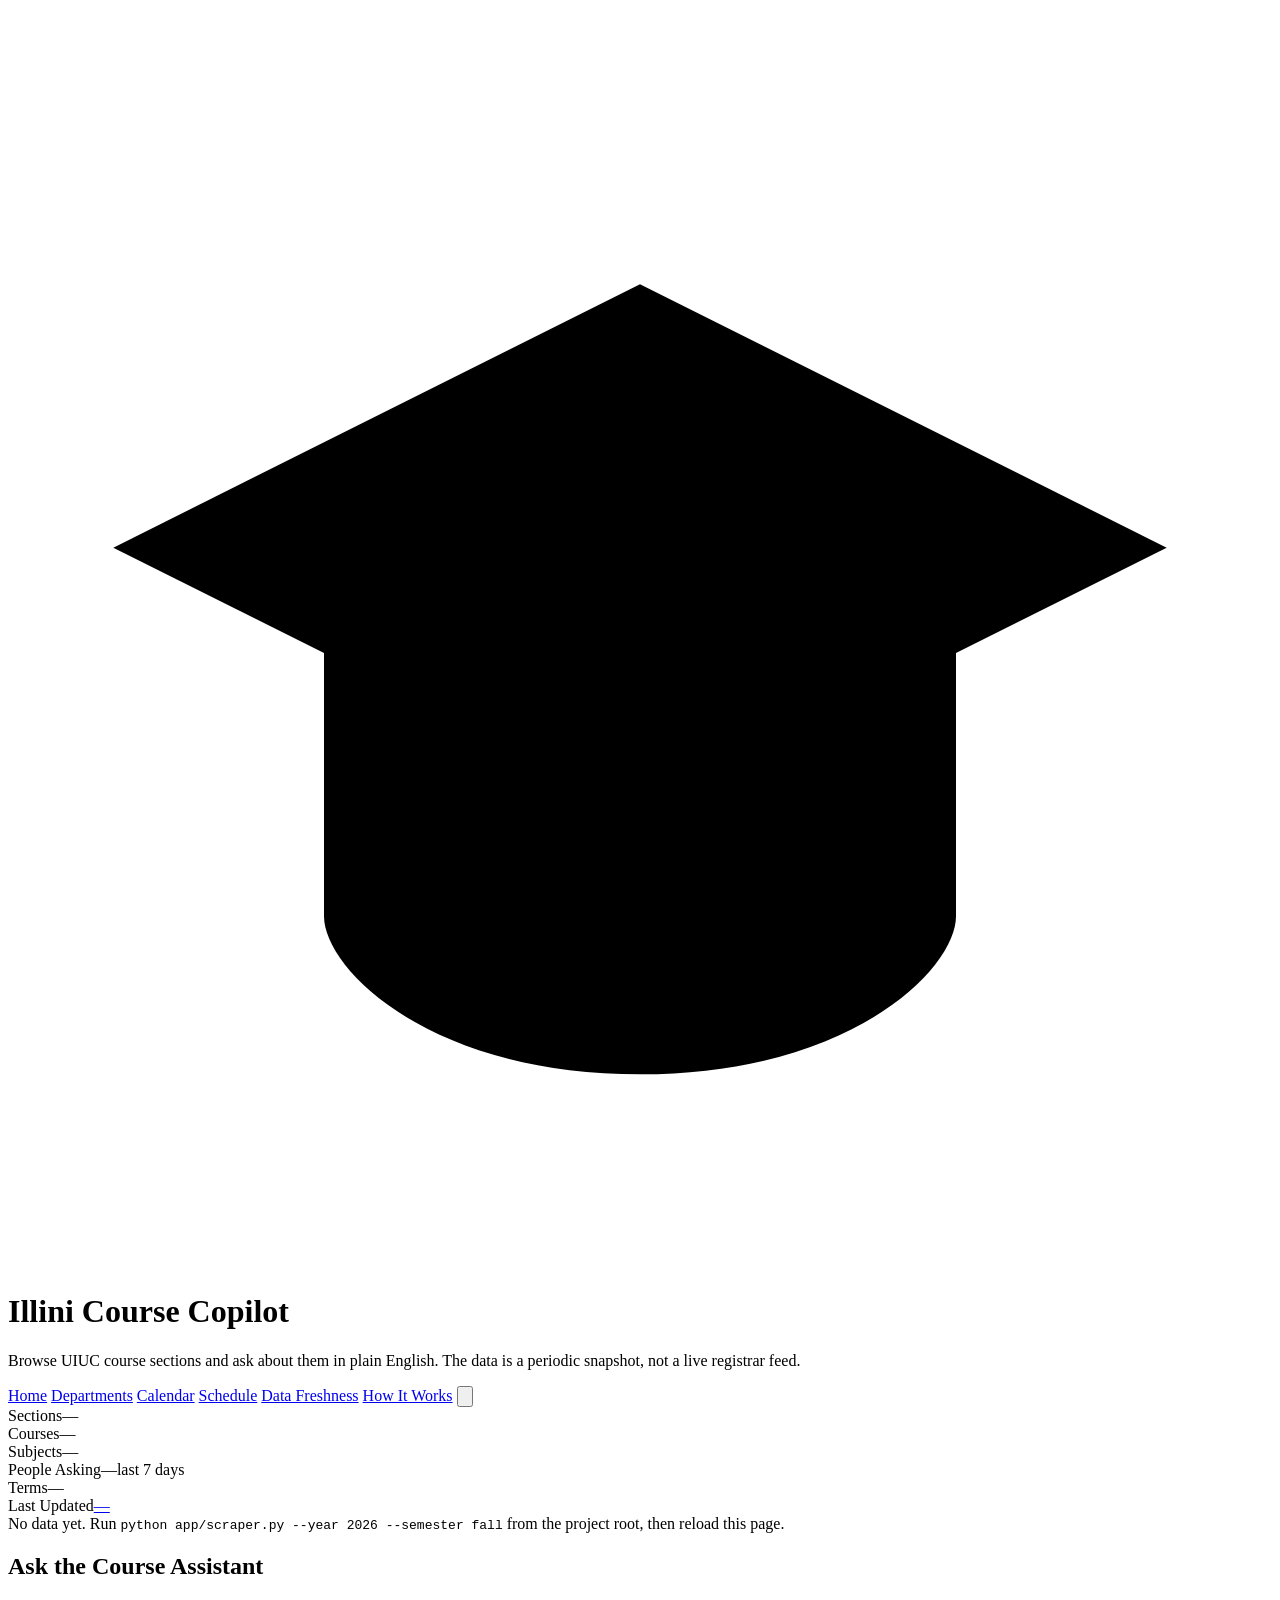
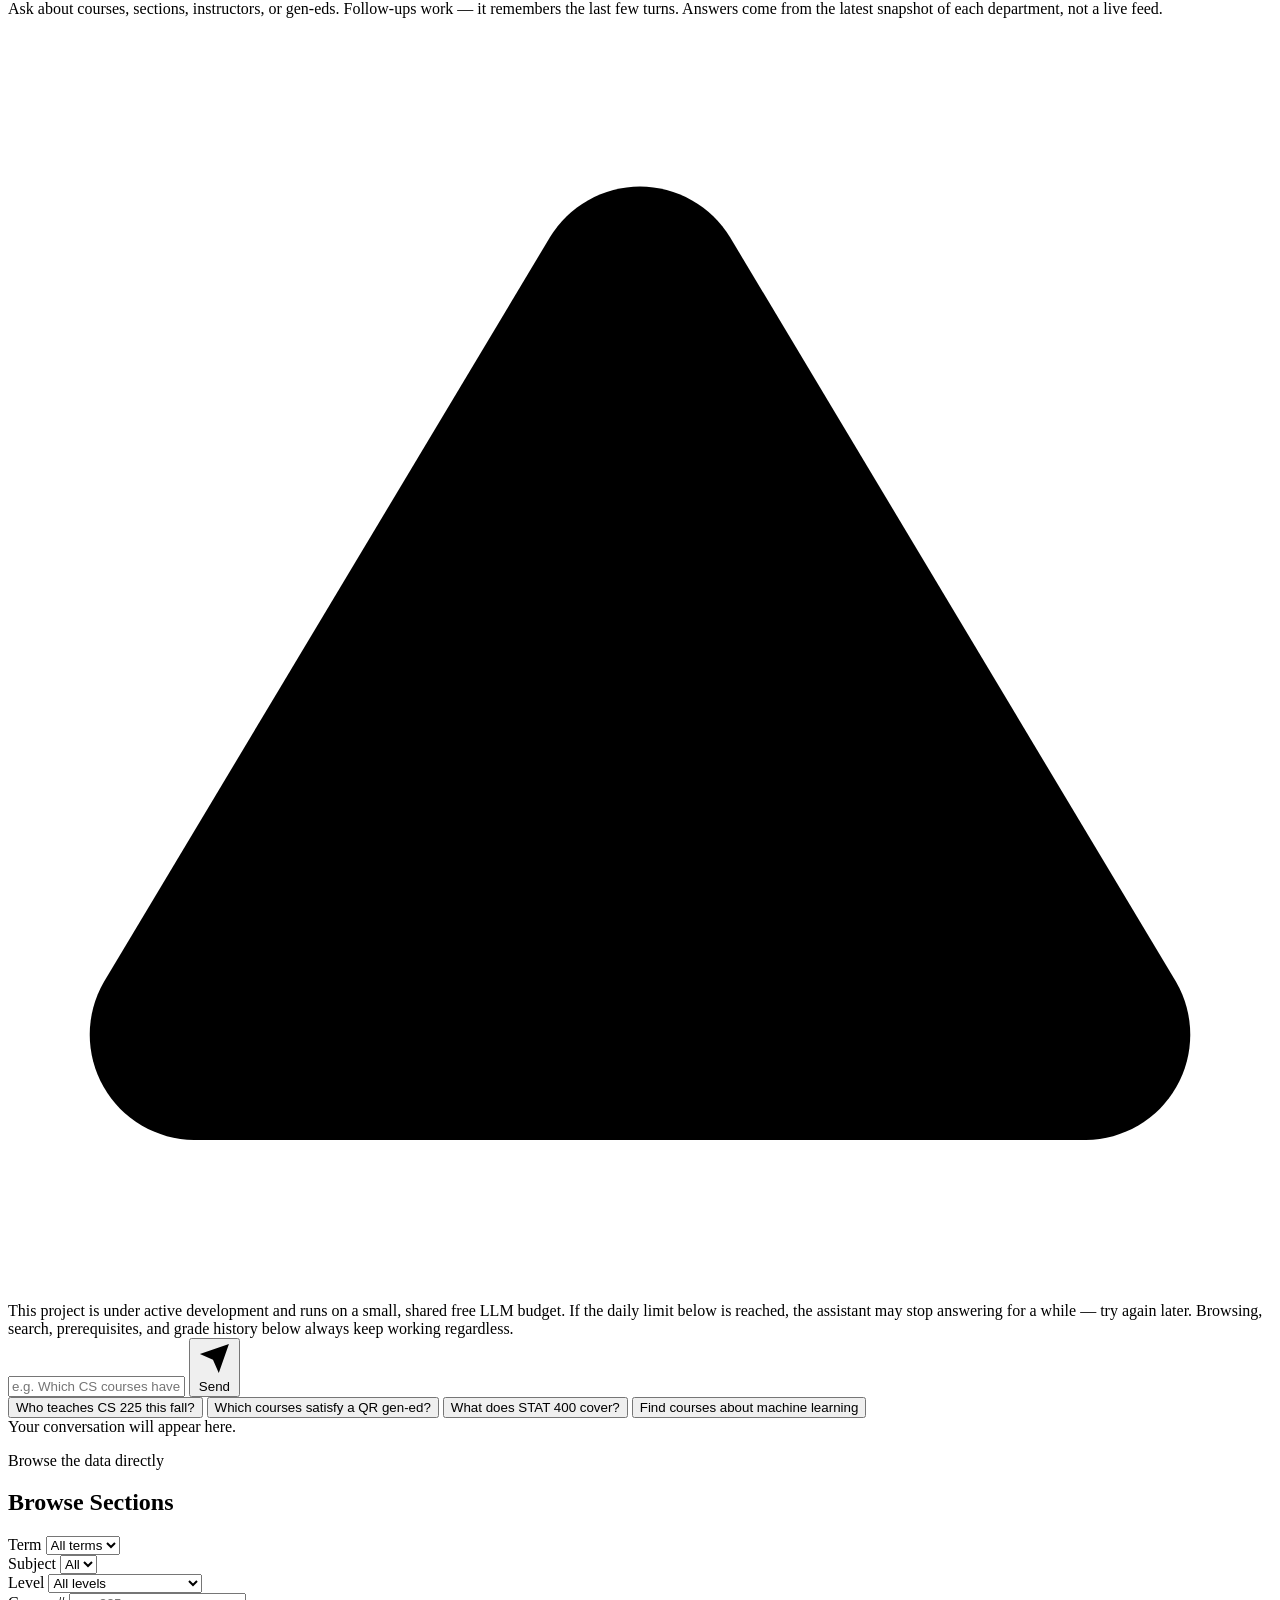
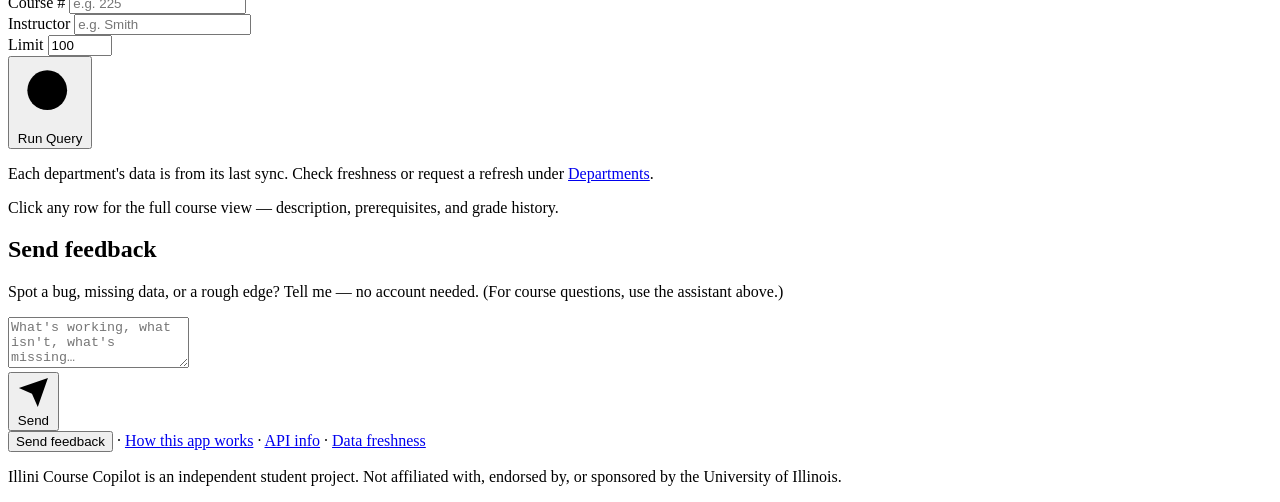
==== static/index.html @ fc24365e "Fix chat course links wiping in-memory chat state on click Course links the AI chat renders were rea" ====
<!DOCTYPE html>
<html lang="en">
<head>
<meta charset="UTF-8">
<meta name="viewport" content="width=device-width, initial-scale=1.0">
<script>try{var t=localStorage.getItem('theme');if(t)document.documentElement.setAttribute('data-theme',t);}catch(e){}</script>
<title>Illini Course Copilot</title>
<link rel="preconnect" href="https://fonts.googleapis.com">
<link rel="preconnect" href="https://fonts.gstatic.com" crossorigin>
<link rel="stylesheet" href="https://fonts.googleapis.com/css2?family=Newsreader:ital,wght@0,400;0,500;0,600;0,700;1,400;1,500&family=Roboto:wght@300;400;500;600;700&display=swap">
<link rel="stylesheet" href="/style.css">
</head>
<body>

<header class="banner">
  <div class="wrap">
    <h1>
      <svg class="icon" viewBox="0 0 24 24" aria-hidden="true"><path d="M22 10 12 5 2 10l10 5 10-5Z"/><path d="M6 12v5c0 1 2 3 6 3s6-2 6-3v-5"/><path d="M22 10v6"/></svg>
      Illini Course Copilot
    </h1>
    <p class="subtitle">Browse UIUC course sections and ask about them in plain English. The data is a periodic snapshot, not a live registrar feed.</p>
  </div>
</header>

<nav class="site-nav">
  <div class="wrap">
    <a href="/" class="active">Home</a>
    <a href="/departments.html">Departments</a>
    <a href="/calendar.html">Calendar</a>
    <a href="/schedule.html">Schedule<span class="schedule-badge" id="schedule-badge" hidden>0</span></a>
    <a href="/freshness.html">Data Freshness</a>
    <a href="/about.html">How It Works</a>
    <button type="button" class="theme-toggle" id="theme-toggle" aria-label="Toggle dark mode">
      <svg class="icon" viewBox="0 0 24 24" aria-hidden="true"><path d="M12 3a6 6 0 0 0 9 9 9 9 0 1 1-9-9Z"/></svg>
    </button>
  </div>
</nav>

<div class="wrap">

  <div class="kpi-strip" id="stats">
    <div class="kpi"><span class="stat-label">Sections</span><span class="stat-value" id="stat-sections" data-count>—</span></div>
    <div class="kpi"><span class="stat-label">Courses</span><span class="stat-value" id="stat-courses" data-count>—</span></div>
    <div class="kpi"><span class="stat-label">Subjects</span><span class="stat-value" id="stat-subjects" data-count>—</span></div>
    <div class="kpi"><span class="stat-label">People Asking</span><span class="stat-value" id="stat-visitors" data-count>—</span><span class="stat-sub">last 7 days</span></div>
    <div class="kpi"><span class="stat-label">Terms</span><span class="stat-value" id="stat-terms">—</span><span class="stat-sub" id="stat-terms-sub"></span></div>
    <div class="kpi"><span class="stat-label">Last Updated</span><a class="stat-value" id="stat-updated" href="/freshness.html">—</a><span class="stat-sub" id="stat-updated-sub"></span></div>
  </div>

  <div class="system-note" id="empty-note">
    No data yet. Run <code>python app/scraper.py --year 2026 --semester fall</code> from the project root, then reload this page.
  </div>

  <section class="panel ask-hero">
    <h2>Ask the Course Assistant <button type="button" class="link-btn" id="new-chat" hidden>New chat</button></h2>
    <p class="ask-lead">Ask about courses, sections, instructors, or gen-eds. Follow-ups work — it remembers the last few turns. Answers come from the latest snapshot of each department, not a live feed.</p>
    <div class="usage-note" id="usage-note">
      <div class="usage-note-text">
        <svg class="icon" viewBox="0 0 24 24" aria-hidden="true"><path d="M10.29 3.86 1.82 18a2 2 0 0 0 1.71 3h16.94a2 2 0 0 0 1.71-3L13.71 3.86a2 2 0 0 0-3.42 0Z"/><path d="M12 9v4"/><path d="M12 17h.01"/></svg>
        <span>This project is under active development and runs on a small, shared free LLM budget. If the daily limit below is reached, the assistant may stop answering for a while — try again later. Browsing, search, prerequisites, and grade history below always keep working regardless.</span>
      </div>
      <div class="usage-bar-row" id="usage-bar-row" hidden>
        <div class="usage-bar"><div class="usage-bar-fill" id="usage-bar-fill"></div></div>
        <span class="usage-text" id="usage-text"></span>
      </div>
    </div>
    <form id="ask-form" class="ask-form">
      <input id="ask-input" type="text" placeholder="e.g. Which CS courses have the most sections this fall?" autocomplete="off">
      <button type="submit">
        <svg class="icon" viewBox="0 0 24 24" aria-hidden="true"><path d="m22 2-7 20-4-9-9-4Z"/><path d="M22 2 11 13"/></svg>
        Send
      </button>
    </form>
    <p class="chips-label" id="chips-label" hidden>What everyone's stressing about this week</p>
    <div class="chips" id="chips">
      <button type="button" class="chip">Who teaches CS 225 this fall?</button>
      <button type="button" class="chip">Which courses satisfy a QR gen-ed?</button>
      <button type="button" class="chip">What does STAT 400 cover?</button>
      <button type="button" class="chip">Find courses about machine learning</button>
    </div>
    <div class="scrollback" id="scrollback" aria-live="polite">
      <div class="line line-sys" id="sb-placeholder">Your conversation will appear here.</div>
    </div>
  </section>

  <p class="section-label">Browse the data directly</p>

  <div class="tools">

    <section class="panel" id="browse-panel">
      <h2>Browse Sections</h2>
      <form id="browse-form">
        <div class="field-row">
          <div class="field">
            <label for="f-term">Term</label>
            <select id="f-term"><option value="">All terms</option></select>
          </div>
          <div class="field">
            <label for="f-subject">Subject</label>
            <select id="f-subject"><option value="">All</option></select>
          </div>
          <div class="field">
            <label for="f-level">Level</label>
            <select id="f-level">
              <option value="">All levels</option>
              <option value="undergrad">Undergraduate (&lt;400)</option>
              <option value="400level">400-level (UG + grad)</option>
              <option value="grad">Graduate (500+)</option>
            </select>
          </div>
          <div class="field">
            <label for="f-course">Course #</label>
            <input id="f-course" type="text" placeholder="e.g. 225">
          </div>
          <div class="field">
            <label for="f-instructor">Instructor</label>
            <input id="f-instructor" type="text" placeholder="e.g. Smith">
          </div>
          <div class="field" style="flex: 0 1 96px;">
            <label for="f-limit">Limit</label>
            <input id="f-limit" type="number" value="100" min="1" max="1000">
          </div>
          <button type="submit">
            <svg class="icon" viewBox="0 0 24 24" aria-hidden="true"><circle cx="11" cy="11" r="7"/><path d="m21 21-4.3-4.3"/></svg>
            Run Query
          </button>
        </div>
      </form>
      <p class="hint">Each department's data is from its last sync. Check freshness or request a refresh under <a href="/departments.html">Departments</a>.</p>
      <p class="hint row-hint">Click any row for the full course view — description, prerequisites, and grade history.</p>
      <div class="results-wrap" id="results-wrap"></div>
      <div class="course-detail" id="course-detail" hidden></div>
    </section>

  </div>

  <section class="panel" id="feedback-panel">
    <h2>Send feedback</h2>
    <p class="hint">Spot a bug, missing data, or a rough edge? Tell me — no account needed. (For course questions, use the assistant above.)</p>
    <form id="feedback-form" class="feedback-box">
      <textarea id="feedback-message" rows="3" maxlength="2000" placeholder="What's working, what isn't, what's missing…" aria-label="Your feedback"></textarea>
      <div class="feedback-box-row">
        <button type="submit" id="feedback-send">
          <svg class="icon" viewBox="0 0 24 24" aria-hidden="true"><path d="m22 2-7 20-4-9-9-4Z"/><path d="M22 2 11 13"/></svg>
          Send
        </button>
        <span class="fb-note" id="feedback-note" hidden></span>
      </div>
    </form>
  </section>

  <footer>
    <button type="button" class="link-btn" id="footer-feedback">Send feedback</button> &middot; <a href="/about.html">How this app works</a> &middot; <a href="/api">API info</a> &middot; <a href="/freshness.html">Data freshness</a>
    <p class="disclaimer">Illini Course Copilot is an independent student project. Not affiliated with, endorsed by, or sponsored by the University of Illinois.</p>
  </footer>

</div>

<button type="button" class="mobile-ask-fab" id="mobile-ask-fab" hidden>
  <svg class="icon" viewBox="0 0 24 24" aria-hidden="true"><path d="m22 2-7 20-4-9-9-4Z"/><path d="M22 2 11 13"/></svg>
  Ask
</button>

<script src="/time.js"></script>
<script src="/md.js"></script>
<script src="/schedule-store.js"></script>
<script src="/citations.js"></script>
<script src="/course-results.js"></script>
<script src="/theme.js"></script>
<script>
  const $ = (id) => document.getElementById(id);
  const REDUCED = window.matchMedia('(prefers-reduced-motion: reduce)').matches;

  // HTML-escape any DB-sourced value that goes into an innerHTML string.
  // (md.js escapes agent answers itself.)
  const esc = (s) => String(s ?? '').replace(/[&<>"']/g, (c) => (
    { '&': '&amp;', '<': '&lt;', '>': '&gt;', '"': '&quot;', "'": '&#39;' }[c]
  ));

  const SEARCH_EMPTY =
    '<div class="empty-state">' +
    '<svg class="icon" viewBox="0 0 24 24" aria-hidden="true"><circle cx="11" cy="11" r="7"/><path d="m21 21-4.3-4.3"/></svg>' +
    'Choose a subject, term, or instructor above and run the query.</div>';

  async function getJSON(url) {
    const res = await fetch(url);
    const body = await res.json().catch(() => ({}));
    if (!res.ok) {
      const err = new Error(body.detail || `Request failed (${res.status})`);
      err.status = res.status;
      throw err;
    }
    return body;
  }

  // Count a number up from 0 for a bit of life on load.
  function countUp(el, target) {
    if (REDUCED || !Number.isFinite(target)) { el.textContent = target; return; }
    const dur = 650, t0 = performance.now();
    const tick = (now) => {
      const p = Math.min(1, (now - t0) / dur);
      const eased = 1 - Math.pow(1 - p, 3);
      el.textContent = Math.round(target * eased).toLocaleString();
      if (p < 1) requestAnimationFrame(tick);
      else el.textContent = target.toLocaleString();
    };
    requestAnimationFrame(tick);
  }

  function showSkeleton(wrap, rows = 6) {
    wrap.setAttribute('aria-busy', 'true');
    wrap.innerHTML = '<div class="skeleton">'
      + Array.from({ length: rows }, () => '<div class="sk-line"></div>').join('')
      + '</div>';
  }

  async function loadStats() {
    try {
      const stats = await getJSON('/stats');
      countUp($('stat-sections'), stats.total_sections);
      countUp($('stat-courses'), stats.distinct_courses);
      countUp($('stat-subjects'), stats.distinct_subjects);
      const terms = stats.terms_covered || [];
      $('stat-terms').textContent = terms.length;
      $('stat-terms-sub').textContent = terms.join(' · ');
      $('stat-terms-sub').title = terms.join(', ');
      if (stats.total_sections === 0) $('empty-note').classList.add('show');
    } catch (e) {
      $('empty-note').textContent = e.message.includes('Database not found')
        ? 'No database yet. Run the scraper first, then reload this page.'
        : `Can't reach the API: ${e.message}`;
      $('empty-note').classList.add('show');
    }
  }

  // ---- Trending suggested-question chips ---------------------------------
  // Reframes real usage into generic templates rather than ever showing a
  // student's actual typed question - see ask_log.trending_courses().
  // Leaves the last chip (a topic search, not a course lookup) alone for
  // variety, and falls back to the static defaults already in the markup
  // if there isn't enough trending data yet.
  const CHIP_TEMPLATES = [
    (c) => `Is ${c} as rough as people say?`,
    (c) => `What sections does ${c} have left?`,
    (c) => `What's the prerequisite for ${c}?`,
  ];
  async function loadTrendingChips() {
    try {
      const data = await getJSON('/ask/trending');
      const courses = data.courses || [];
      if (!courses.length) return;
      const buttons = [...$('chips').querySelectorAll('.chip')].slice(0, -1);
      courses.slice(0, buttons.length).forEach((course, i) => {
        buttons[i].textContent = CHIP_TEMPLATES[i % CHIP_TEMPLATES.length](course);
      });
      $('chips-label').hidden = false;
    } catch (e) { /* keep the static defaults already in the markup */ }
  }

  async function loadAskSummary() {
    try {
      const data = await getJSON('/ask/summary');
      countUp($('stat-visitors'), data.unique_7d);
      const used = Number(data.global_calls_24h) || 0;
      const limit = Number(data.global_limit) || 0;
      if (limit > 0) {
        const pct = Math.min(100, Math.round((used / limit) * 100));
        const fill = $('usage-bar-fill');
        fill.style.width = pct + '%';
        fill.classList.toggle('high', pct >= 85);
        $('usage-text').textContent = `${used} / ${limit} questions answered today`;
        $('usage-bar-row').hidden = false;
      }
    } catch (e) { /* leave the tile at —, usage bar stays hidden */ }
  }

  async function loadFreshness() {
    try {
      const data = await getJSON('/freshness');
      const rows = data.freshness || [];
      if (!rows.length) { $('stat-updated').textContent = 'no data'; return; }
      const mostRecent = rows.reduce((a, b) => (a.last_updated > b.last_updated ? a : b));
      $('stat-updated').textContent = formatRelativeTime(mostRecent.last_updated);
      $('stat-updated-sub').textContent = `${mostRecent.subject}, ${mostRecent.semester} ${mostRecent.year}`;
    } catch (e) {
      $('stat-updated').textContent = 'n/a';
    }
  }

  async function loadSubjects() {
    try {
      const data = await getJSON('/subjects');
      const select = $('f-subject');
      for (const subj of data.subjects) {
        const opt = document.createElement('option');
        opt.value = subj; opt.textContent = subj;
        select.appendChild(opt);
      }
    } catch (e) { /* empty-state note already covers this */ }
  }

  // ---- Course results table + quick view (shared with departments.html) --
  const browseResults = CourseResults.create({
    wrapEl: $('results-wrap'),
    containerEl: $('browse-panel'),
    courseDetailEl: $('course-detail'),
    syncUrl: true,
    emptyMessage: 'No sections match those filters. Try clearing the instructor field or choosing a different subject.',
  });

  $('browse-form').addEventListener('submit', async (e) => {
    e.preventDefault();
    const params = new URLSearchParams();
    const term = $('f-term').value.trim();
    const subject = $('f-subject').value.trim();
    const level = $('f-level').value.trim();
    const course = $('f-course').value.trim();
    const instructor = $('f-instructor').value.trim();
    const limit = $('f-limit').value.trim();
    if (term) { const [y, s] = term.split('|'); params.set('year', y); params.set('semester', s); }
    if (subject) params.set('subject', subject);
    if (level) params.set('level', level);
    if (course) params.set('course_number', course);
    if (instructor) params.set('instructor', instructor);
    if (limit) params.set('limit', limit);

    showSkeleton($('results-wrap'));
    try {
      const rows = await getJSON('/sections?' + params.toString());
      browseResults.render(rows);
    } catch (err) {
      $('results-wrap').removeAttribute('aria-busy');
      $('results-wrap').innerHTML = `<p class="empty-state">Query failed: ${esc(err.message)}</p>`;
      document.querySelector('.row-hint').hidden = true;
    }
  });

  function addLine(text, cls) {
    const scrollback = $('scrollback');
    const div = document.createElement('div');
    div.className = 'line ' + cls;
    div.textContent = text;
    scrollback.appendChild(div);
    scrollback.scrollTop = scrollback.scrollHeight;
    return div;
  }

  const THUMB_UP =
    '<svg class="icon" viewBox="0 0 24 24" aria-hidden="true"><path d="M7 10v12"/>' +
    '<path d="M15 5.88 14 10h5.83a2 2 0 0 1 1.92 2.56l-2.33 8A2 2 0 0 1 17.5 22H4a2 2 0 0 1-2-2v-8a2 2 0 0 1 2-2h2.76a2 2 0 0 0 1.79-1.11L12 2a3.13 3.13 0 0 1 3 3.88Z"/></svg>';
  const THUMB_DOWN =
    '<svg class="icon" viewBox="0 0 24 24" aria-hidden="true"><path d="M17 14V2"/>' +
    '<path d="M9 18.12 10 14H4.17a2 2 0 0 1-1.92-2.56l2.33-8A2 2 0 0 1 6.5 2H20a2 2 0 0 1 2 2v8a2 2 0 0 1-2 2h-2.76a2 2 0 0 0-1.79 1.11L12 22a3.13 3.13 0 0 1-3-3.88Z"/></svg>';

  // Thumbs up/down under a settled answer. On a vote we POST the question,
  // the answer text, and the recent windowed history (which already includes
  // this turn, since recordTurn ran first) so a downvote captures the whole
  // exchange for the biweekly review queue. Best-effort: a failed save just
  // shows a note and leaves the buttons live.
  function attachFeedback(afterEl, q, a) {
    const bar = document.createElement('div');
    bar.className = 'feedback';
    bar.innerHTML =
      '<span class="fb-label">Helpful?</span>' +
      '<button type="button" class="fb-up" aria-label="Helpful">' + THUMB_UP + '</button>' +
      '<button type="button" class="fb-down" aria-label="Not helpful">' + THUMB_DOWN + '</button>' +
      '<span class="fb-note" hidden>couldn’t save that</span>';
    afterEl.insertAdjacentElement('afterend', bar);
    $('scrollback').scrollTop = $('scrollback').scrollHeight;

    const up = bar.querySelector('.fb-up');
    const down = bar.querySelector('.fb-down');
    const note = bar.querySelector('.fb-note');

    const vote = async (which, btn) => {
      up.disabled = down.disabled = true;
      note.hidden = true;
      try {
        const res = await fetch('/ask/feedback', {
          method: 'POST',
          headers: { 'Content-Type': 'application/json' },
          body: JSON.stringify({
            vote: which, question: q, answer: a,
            history: chatHistory.slice(-HISTORY_TURNS_SENT),
          }),
        });
        const body = await res.json().catch(() => ({}));
        if (!res.ok || !body.ok) throw new Error('save failed');
        btn.classList.add('voted');
        if (which === 'down') btn.classList.add('down');
      } catch (e) {
        note.hidden = false;
        up.disabled = down.disabled = false;
      }
    };
    up.addEventListener('click', () => vote('up', up));
    down.addEventListener('click', () => vote('down', down));
  }

  // Parse complete SSE frames from `buffer`, fire onEvent(name, data) for
  // each, return the unconsumed tail.
  function drainSSE(buffer, onEvent) {
    let sep;
    while ((sep = buffer.indexOf('\n\n')) !== -1) {
      const frame = buffer.slice(0, sep);
      buffer = buffer.slice(sep + 2);
      let name = 'message', data = '';
      for (const raw of frame.split('\n')) {
        if (raw.startsWith('event:')) name = raw.slice(6).trim();
        else if (raw.startsWith('data:')) data += raw.slice(5).trim();
      }
      if (!data) continue;
      let parsed;
      try { parsed = JSON.parse(data); } catch { parsed = data; }
      onEvent(name, parsed);
    }
    return buffer;
  }

  // Windowed conversation memory: the browser keeps the transcript and
  // sends the last few turns back so follow-ups ("who teaches it?") resolve.
  // Server re-trims; nothing is persisted, so a reload starts fresh.
  let chatHistory = [];
  const HISTORY_TURNS_SENT = 3;
  const HISTORY_TURNS_KEPT = 10;
  const HISTORY_ANSWER_CLIP = 600;

  function recordTurn(q, a) {
    chatHistory.push({ q, a: String(a || '').slice(0, HISTORY_ANSWER_CLIP) });
    if (chatHistory.length > HISTORY_TURNS_KEPT) chatHistory = chatHistory.slice(-HISTORY_TURNS_KEPT);
    $('new-chat').hidden = false;
  }

  $('new-chat').addEventListener('click', () => {
    chatHistory = [];
    $('new-chat').hidden = true;
    $('chips').style.display = '';
    $('scrollback').innerHTML =
      '<div class="line line-sys" id="sb-placeholder">Your conversation will appear here.</div>';
    $('ask-input').focus();
  });

  $('chips').addEventListener('click', (e) => {
    const chip = e.target.closest('.chip');
    if (!chip) return;
    $('ask-input').value = chip.textContent;
    $('ask-form').requestSubmit();
  });

  $('ask-form').addEventListener('submit', async (e) => {
    e.preventDefault();
    const input = $('ask-input');
    const question = input.value.trim();
    if (!question) return;
    input.value = '';
    input.disabled = true;
    const chipsEl = $('chips');
    if (chipsEl) chipsEl.style.display = 'none';
    $('sb-placeholder')?.remove();

    addLine(question, 'line-q');
    const answerLine = addLine('', 'line-a');
    answerLine.setAttribute('aria-busy', 'true');
    let status = addLine('Thinking', 'line-sys dots');

    let raw = '', streaming = false, settled = false;
    const scroll = () => { $('scrollback').scrollTop = $('scrollback').scrollHeight; };

    const settle = (finalText, asError) => {
      if (settled) return;
      settled = true;
      if (status) { status.remove(); status = null; }
      answerLine.removeAttribute('aria-busy');
      const text = (finalText != null && finalText !== '') ? finalText : raw;
      if (asError && !text) {
        answerLine.className = 'line line-sys';
        answerLine.textContent = 'The assistant failed to answer. Try again shortly.';
      } else {
        answerLine.className = 'line line-a md';
        const answer = text || 'I couldn’t produce an answer for that.';
        answerLine.innerHTML = window.renderMarkdown(answer);
        if (!asError) {
          recordTurn(question, answer);
          attachFeedback(answerLine, question, answer);
        }
      }
      scroll();
      input.disabled = false;
      input.focus();
    };

    try {
      const res = await fetch('/ask/stream', {
        method: 'POST',
        headers: { 'Content-Type': 'application/json' },
        body: JSON.stringify({ question, history: chatHistory.slice(-HISTORY_TURNS_SENT) }),
      });

      if (!res.ok || !res.body) {
        const body = await res.json().catch(() => ({}));
        if (status) { status.remove(); status = null; }
        answerLine.removeAttribute('aria-busy');
        answerLine.className = 'line line-sys';
        answerLine.textContent = body.detail || `Request failed (${res.status})`;
        settled = true;
        input.disabled = false; input.focus();
        return;
      }

      const reader = res.body.getReader();
      const decoder = new TextDecoder();
      let buf = '';
      for (;;) {
        const { value, done } = await reader.read();
        if (done) break;
        buf += decoder.decode(value, { stream: true });
        buf = drainSSE(buf, (name, data) => {
          if (name === 'status') {
            if (!streaming && status) status.textContent = data;
          } else if (name === 'token') {
            if (!streaming) { streaming = true; if (status) { status.remove(); status = null; } }
            raw += data;
            answerLine.textContent = raw;
            scroll();
          } else if (name === 'done') {
            settle(data, false);
          } else if (name === 'error') {
            settle(data, true);
          }
        });
      }
      settle(raw, false);
    } catch (err) {
      if (status) { status.remove(); status = null; }
      answerLine.removeAttribute('aria-busy');
      if (!raw) {
        answerLine.className = 'line line-sys';
        answerLine.textContent = 'Connection lost — is the API server still running?';
        settled = true;
      } else {
        settle(raw, false);
      }
      input.disabled = false; input.focus();
    }
  });

  // ---- Term selector ----------------------------------------------------
  const CURRENT_TERM = 'fall 2026';  // keep in sync with app/terms.py

  async function loadTerms() {
    try {
      const stats = await getJSON('/stats');
      const select = $('f-term');
      const order = { spring: 0, summer: 1, fall: 2 };
      const terms = (stats.terms_covered || []).slice().sort((a, b) => {
        const [sa, ya] = a.split(' '), [sb, yb] = b.split(' ');
        return (yb - ya) || (order[sb] - order[sa]);
      });
      for (const t of terms) {
        const [sem, yr] = t.split(' ');
        const opt = document.createElement('option');
        opt.value = `${yr}|${sem}`;
        opt.textContent = t;
        if (t === CURRENT_TERM) opt.selected = true;
        select.appendChild(opt);
      }
    } catch (e) { /* stays "All terms" */ }
  }

  // ---- Site feedback box -------------------------------------------------
  // Free-text feedback, unrelated to the assistant. POSTs to /feedback, which
  // is public and best-effort: it returns {ok, reason} and never 5xx, so a
  // failed save just shows a note. `reason` distinguishes "too long" and
  // "daily limit" from a generic error.
  const FEEDBACK_NOTES = {
    ok: 'Thanks — got it.',
    too_long: 'That’s a bit long — trim it under 2000 characters.',
    rate_limited: 'You’ve sent a few already today. Try again tomorrow.',
    empty: 'Write something first.',
    error: 'Couldn’t save that — try again in a moment.',
  };

  $('feedback-form').addEventListener('submit', async (e) => {
    e.preventDefault();
    const box = $('feedback-message');
    const btn = $('feedback-send');
    const note = $('feedback-note');
    const message = box.value.trim();
    if (!message) {
      note.textContent = FEEDBACK_NOTES.empty;
      note.hidden = false;
      return;
    }
    btn.disabled = true;
    note.hidden = true;
    let reason = 'error';
    try {
      const res = await fetch('/feedback', {
        method: 'POST',
        headers: { 'Content-Type': 'application/json' },
        body: JSON.stringify({ message, page: location.pathname }),
      });
      const body = await res.json().catch(() => ({}));
      reason = body.reason || (body.ok ? 'ok' : 'error');
    } catch (err) {
      reason = 'error';
    }
    note.textContent = FEEDBACK_NOTES[reason] || FEEDBACK_NOTES.error;
    note.classList.toggle('ok', reason === 'ok');
    note.hidden = false;
    if (reason === 'ok') box.value = '';
    btn.disabled = false;
  });

  // Footer "Send feedback" jumps to the box and focuses it, with a brief
  // highlight so it's obvious where you landed.
  $('footer-feedback').addEventListener('click', () => {
    const panel = $('feedback-panel');
    panel.scrollIntoView({ behavior: REDUCED ? 'auto' : 'smooth', block: 'center' });
    panel.classList.remove('flash');
    void panel.offsetWidth;  // restart the animation
    panel.classList.add('flash');
    $('feedback-message').focus({ preventScroll: true });
  });

  $('results-wrap').innerHTML = SEARCH_EMPTY;
  document.querySelector('.row-hint').hidden = true;
  // ---- Sharable course links (?course=SUBJ-123) -------------------------
  // openCourseDetail() itself keeps the URL in sync (history.replaceState)
  // while a course panel is open. This one function opens a course by its
  // "SUBJ-NUM" code, fetching section info first since a link (whether the
  // incoming page URL, or a course link the AI chat renders inline in an
  // answer) only ever carries the code, not the full row.
  async function openCourseByCode(course) {
    const dash = course.lastIndexOf('-');
    if (dash < 1) return;
    const subject = course.slice(0, dash).toUpperCase();
    const number = course.slice(dash + 1);
    try {
      const rows = await getJSON(`/sections?subject=${encodeURIComponent(subject)}&course_number=${encodeURIComponent(number)}&limit=1`);
      const row = rows[0];
      browseResults.openCourseDetail(subject, number, row ? row.description : '', row ? row.year : null, row ? row.semester : '');
    } catch (e) { /* unknown/bad course in the link - leave the page as-is */ }
  }

  async function openSharedCourseFromURL() {
    const course = new URLSearchParams(location.search).get('course');
    if (course) await openCourseByCode(course);
  }

  // A course link the AI chat renders (e.g. "[CS 225](/?course=CS-225)")
  // is a real <a href> - state (the whole chat transcript, unpersisted by
  // design) was getting wiped because a plain left-click just navigated
  // the page instead of opening the course in place, the way clicking a
  // results-table row already does. Intercept it the same way, anywhere
  // on the page, and leave modified clicks (new tab, etc.) alone.
  document.addEventListener('click', (e) => {
    if (e.defaultPrevented || e.button !== 0 || e.ctrlKey || e.metaKey || e.shiftKey || e.altKey) return;
    const a = e.target.closest('a[href]');
    if (!a) return;
    let url;
    try { url = new URL(a.href, location.href); } catch (err) { return; }
    if (url.origin !== location.origin || url.pathname !== '/') return;
    const course = url.searchParams.get('course');
    if (!course) return;
    e.preventDefault();
    openCourseByCode(course);
  });

  // ---- Mobile "jump to Ask" FAB ------------------------------------------
  // Shown only past the ask-hero's own bottom edge, so it's never floating
  // over the assistant it's meant to get you back to.
  const askHeroEl = document.querySelector('.ask-hero');
  const fab = $('mobile-ask-fab');
  if (askHeroEl && fab) {
    document.addEventListener('scroll', () => {
      fab.hidden = window.scrollY < askHeroEl.offsetTop + askHeroEl.offsetHeight;
    }, { passive: true });
    fab.addEventListener('click', () => {
      askHeroEl.scrollIntoView({ behavior: REDUCED ? 'auto' : 'smooth', block: 'start' });
      setTimeout(() => $('ask-input').focus(), REDUCED ? 0 : 400);
    });
  }

  loadStats();
  loadTerms();
  loadSubjects();
  loadFreshness();
  loadAskSummary();
  loadTrendingChips();
  openSharedCourseFromURL();
</script>
</body>
</html>
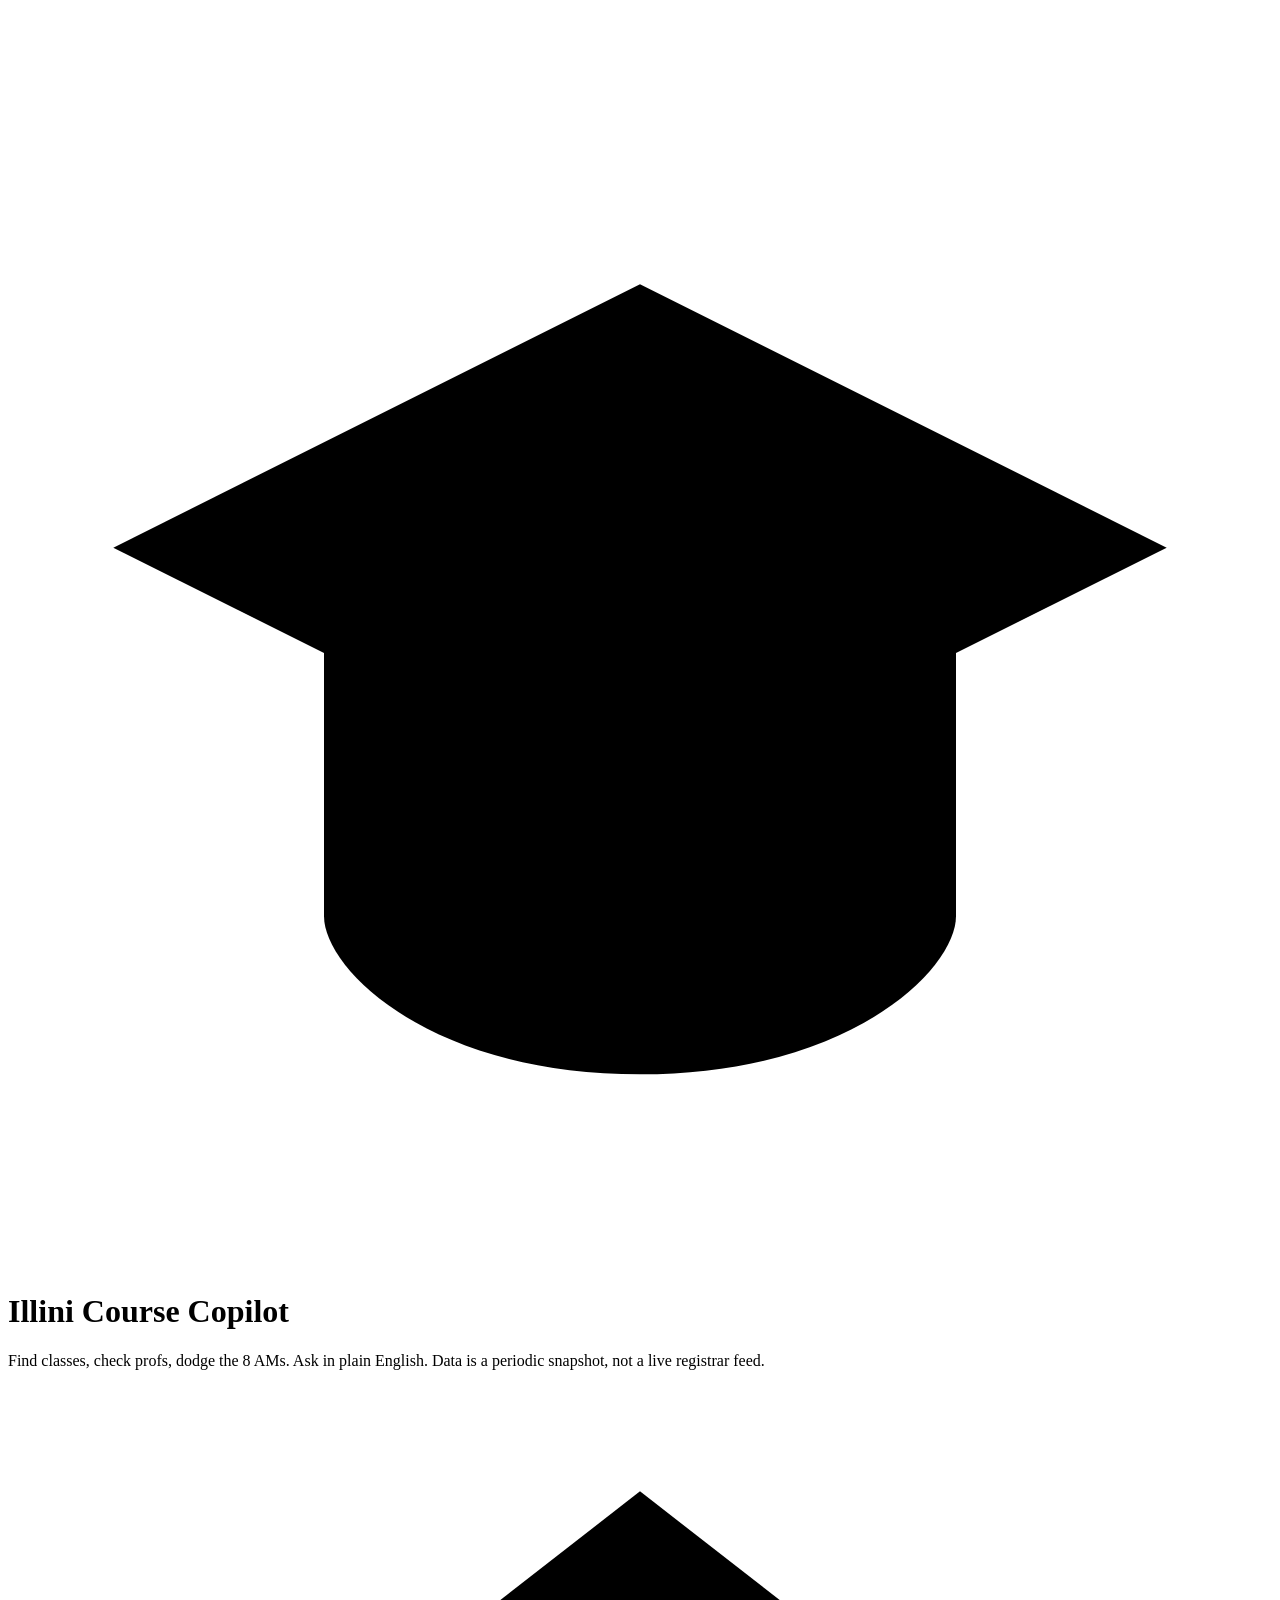
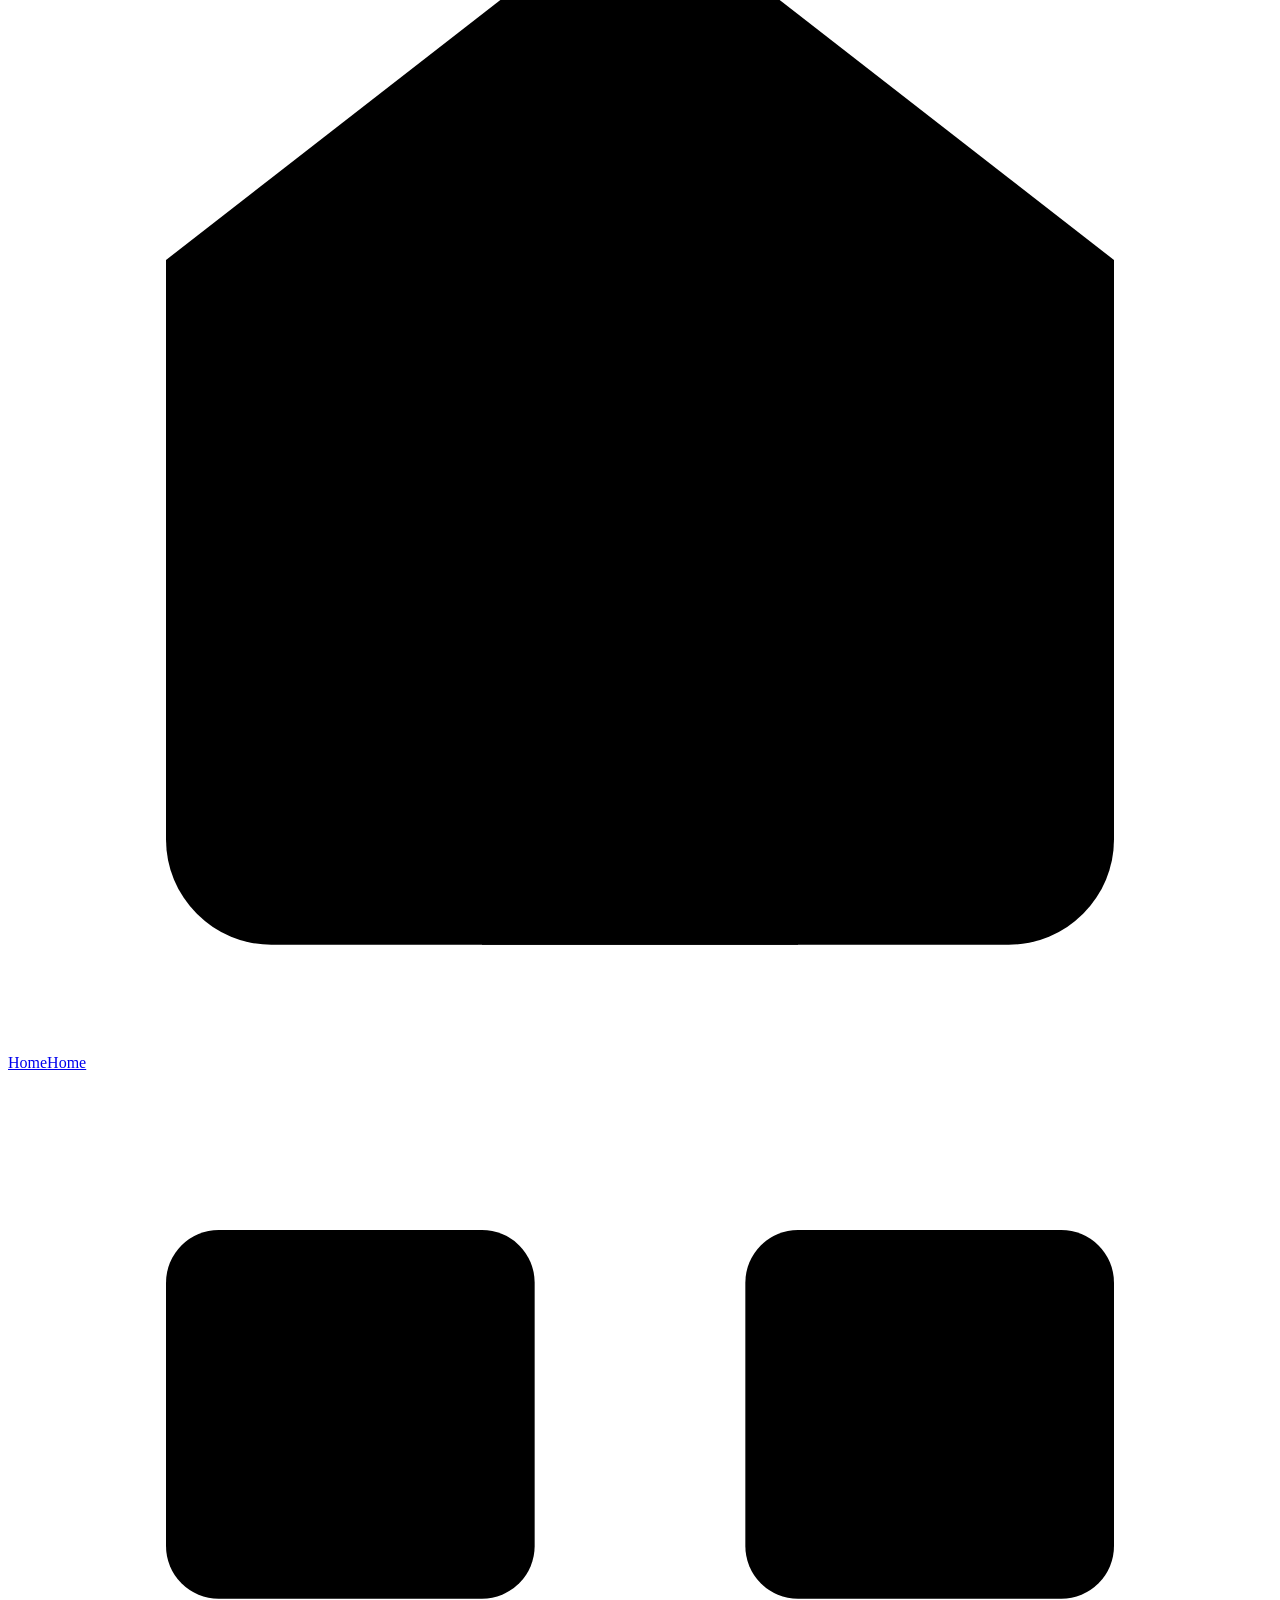
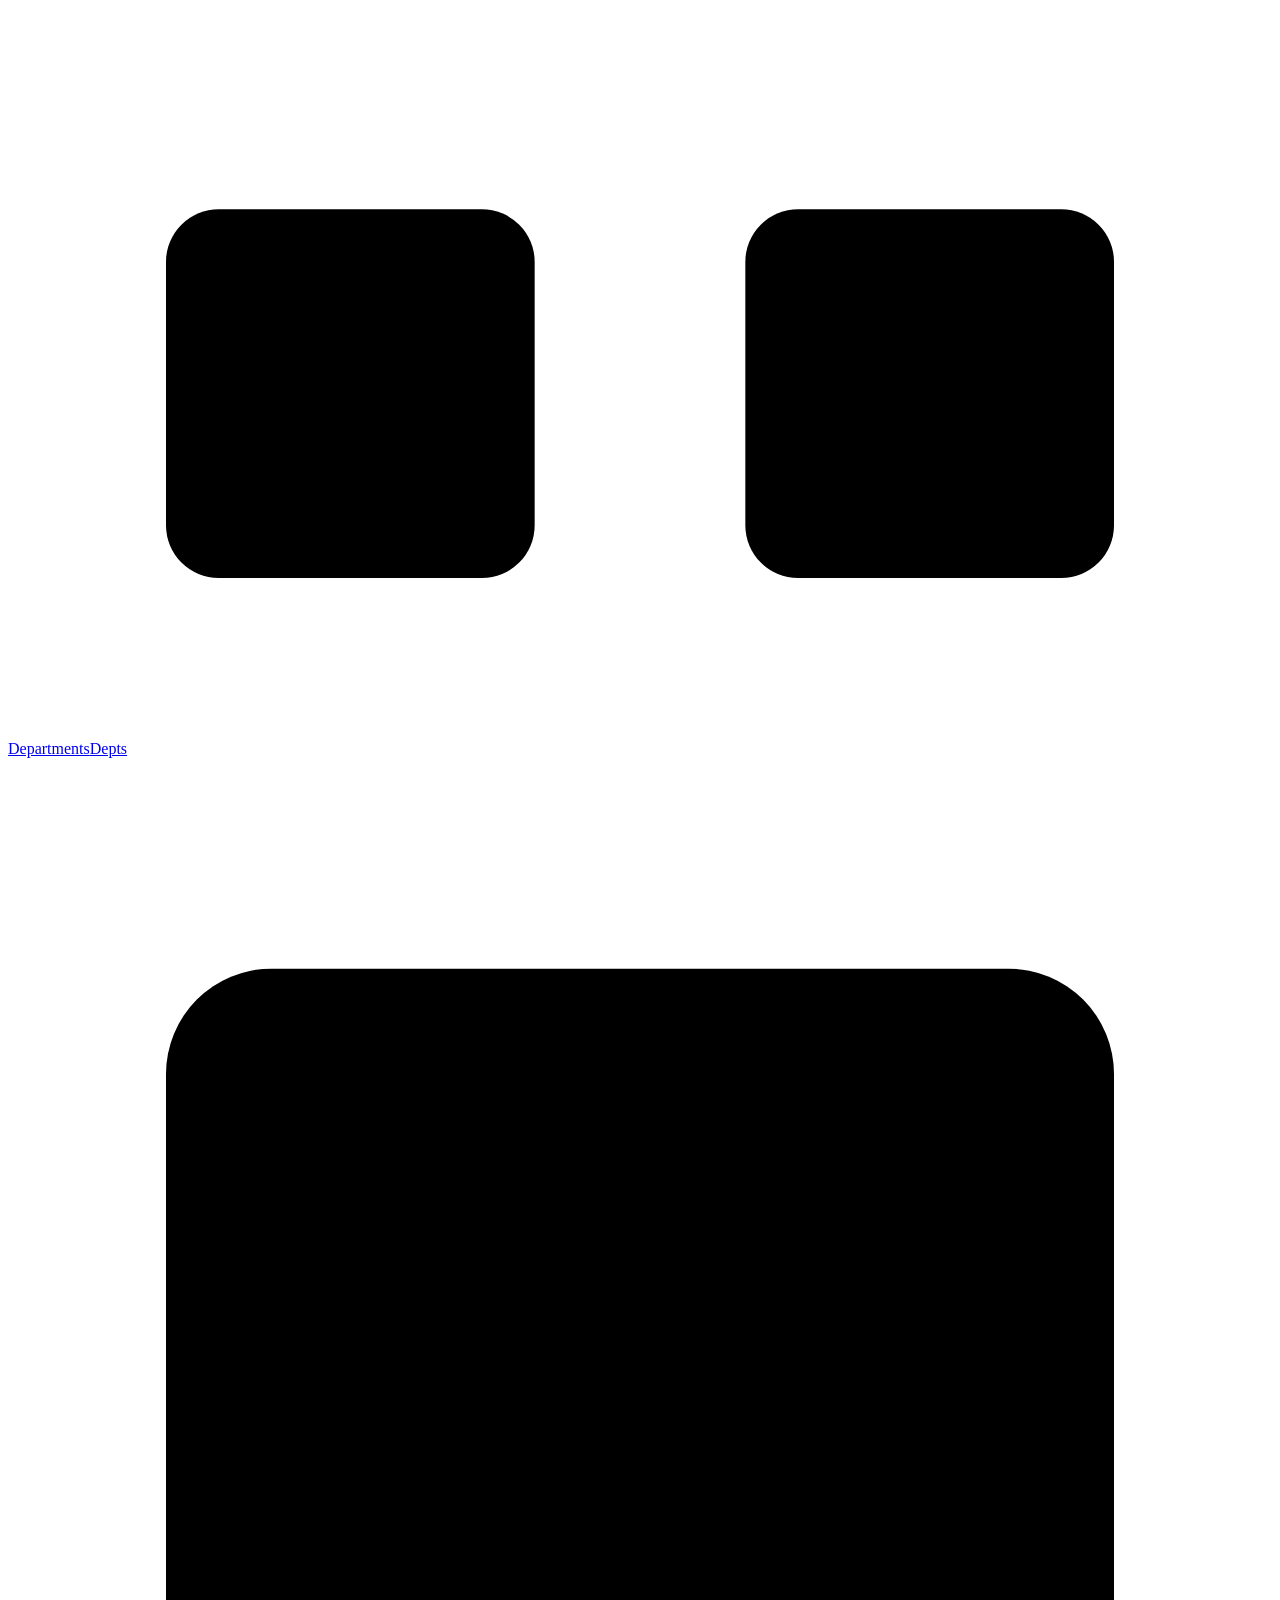
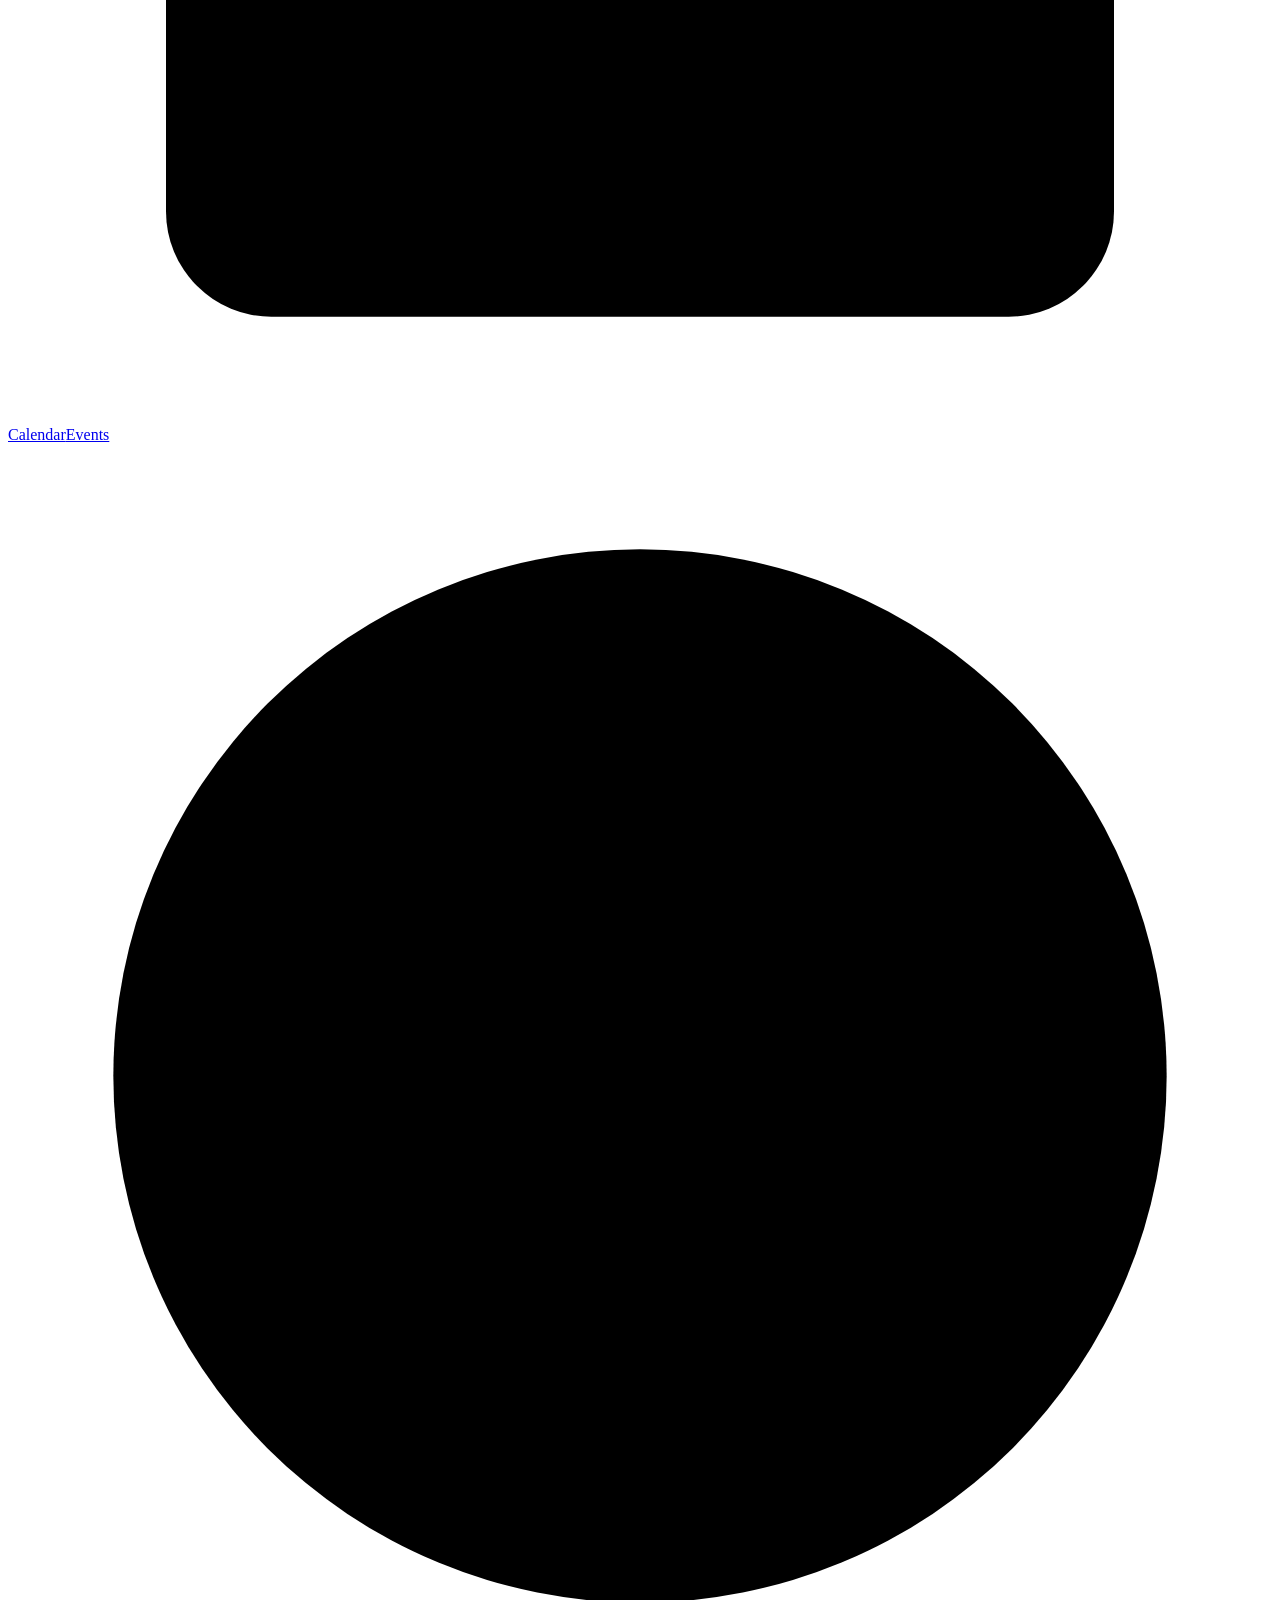
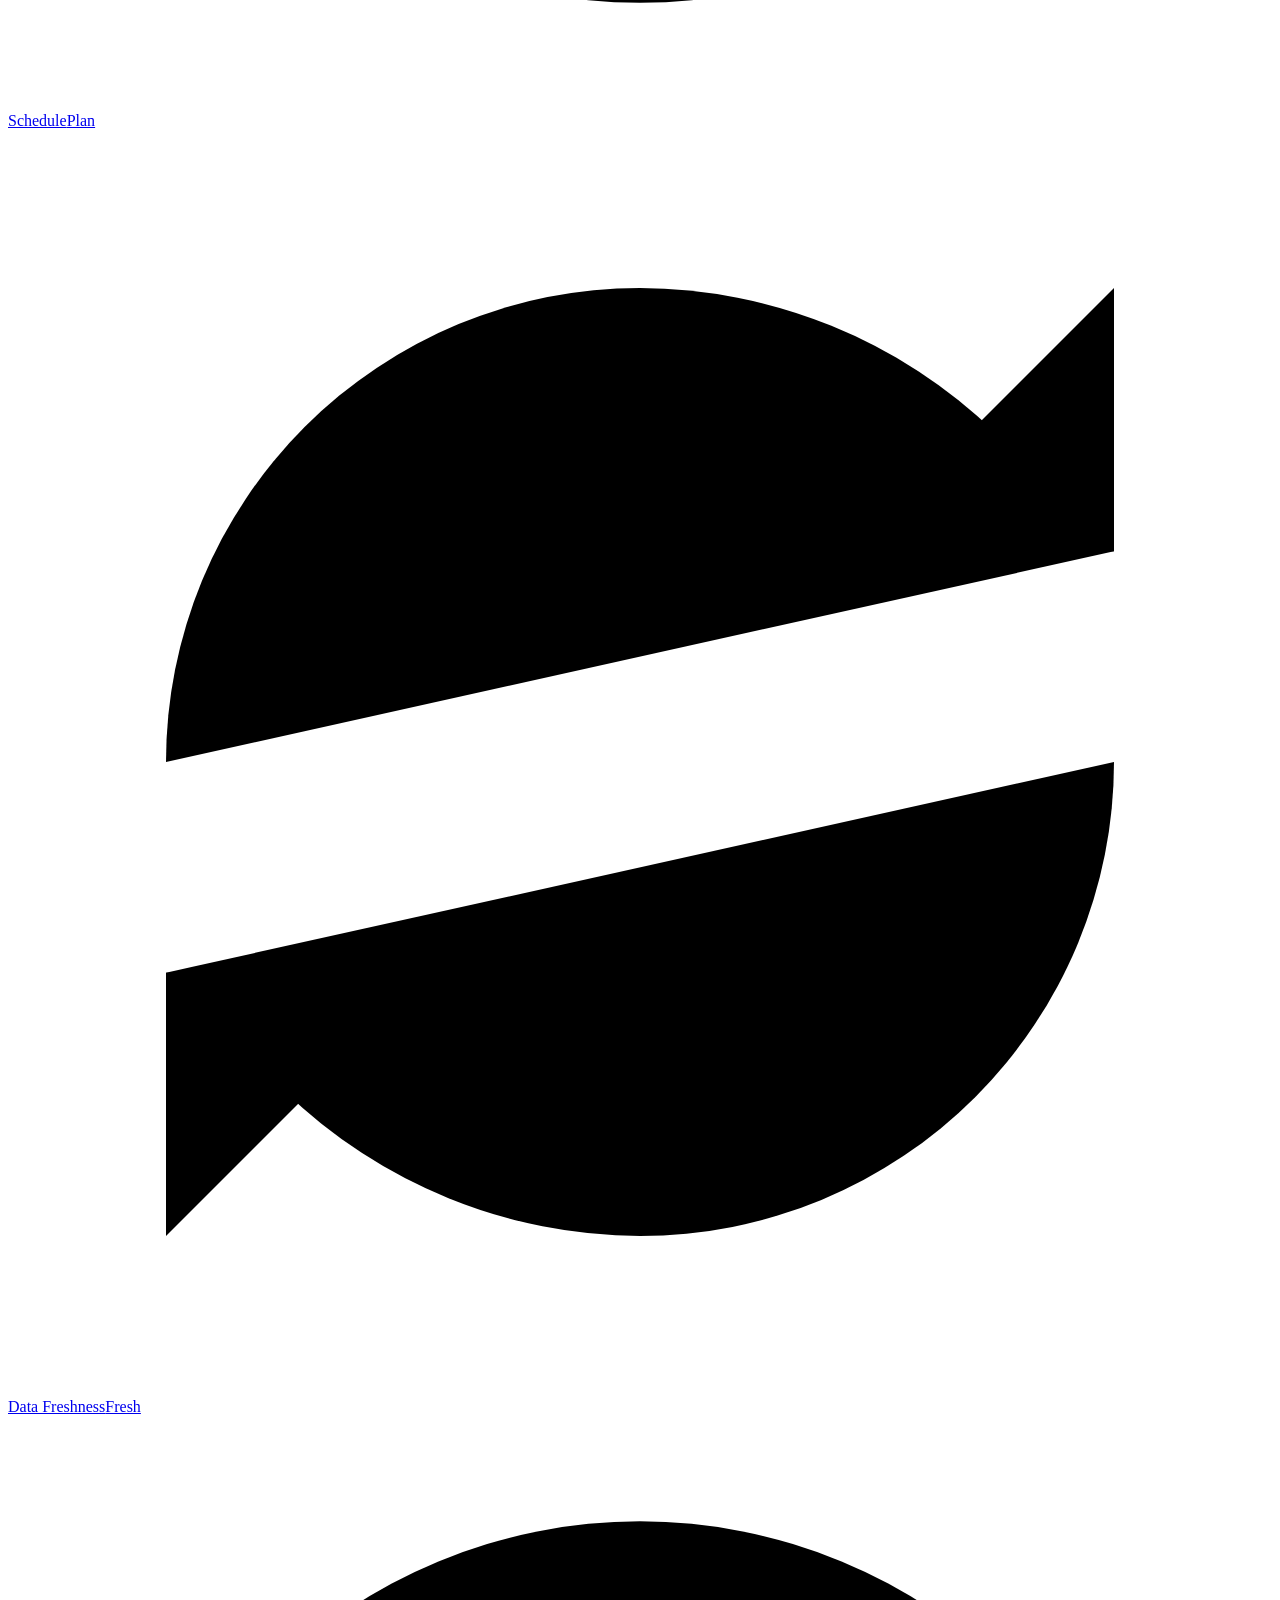
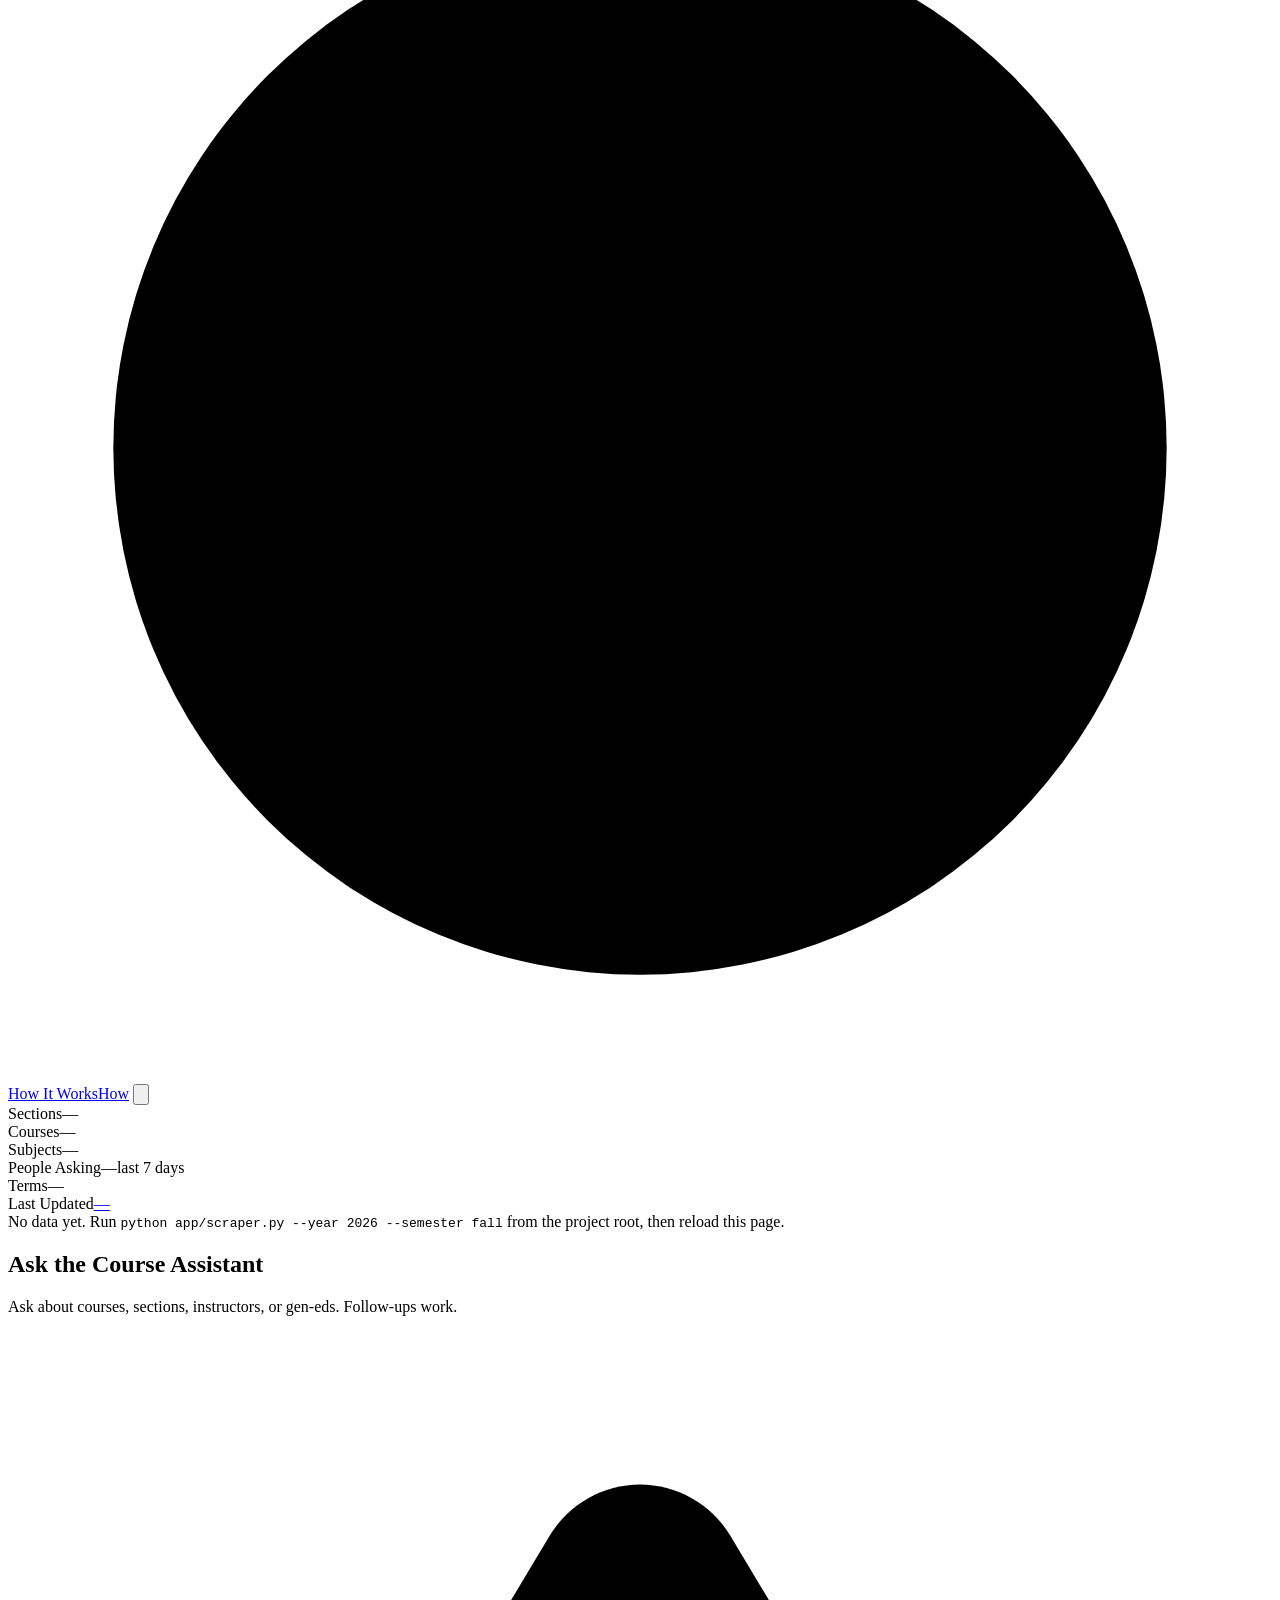
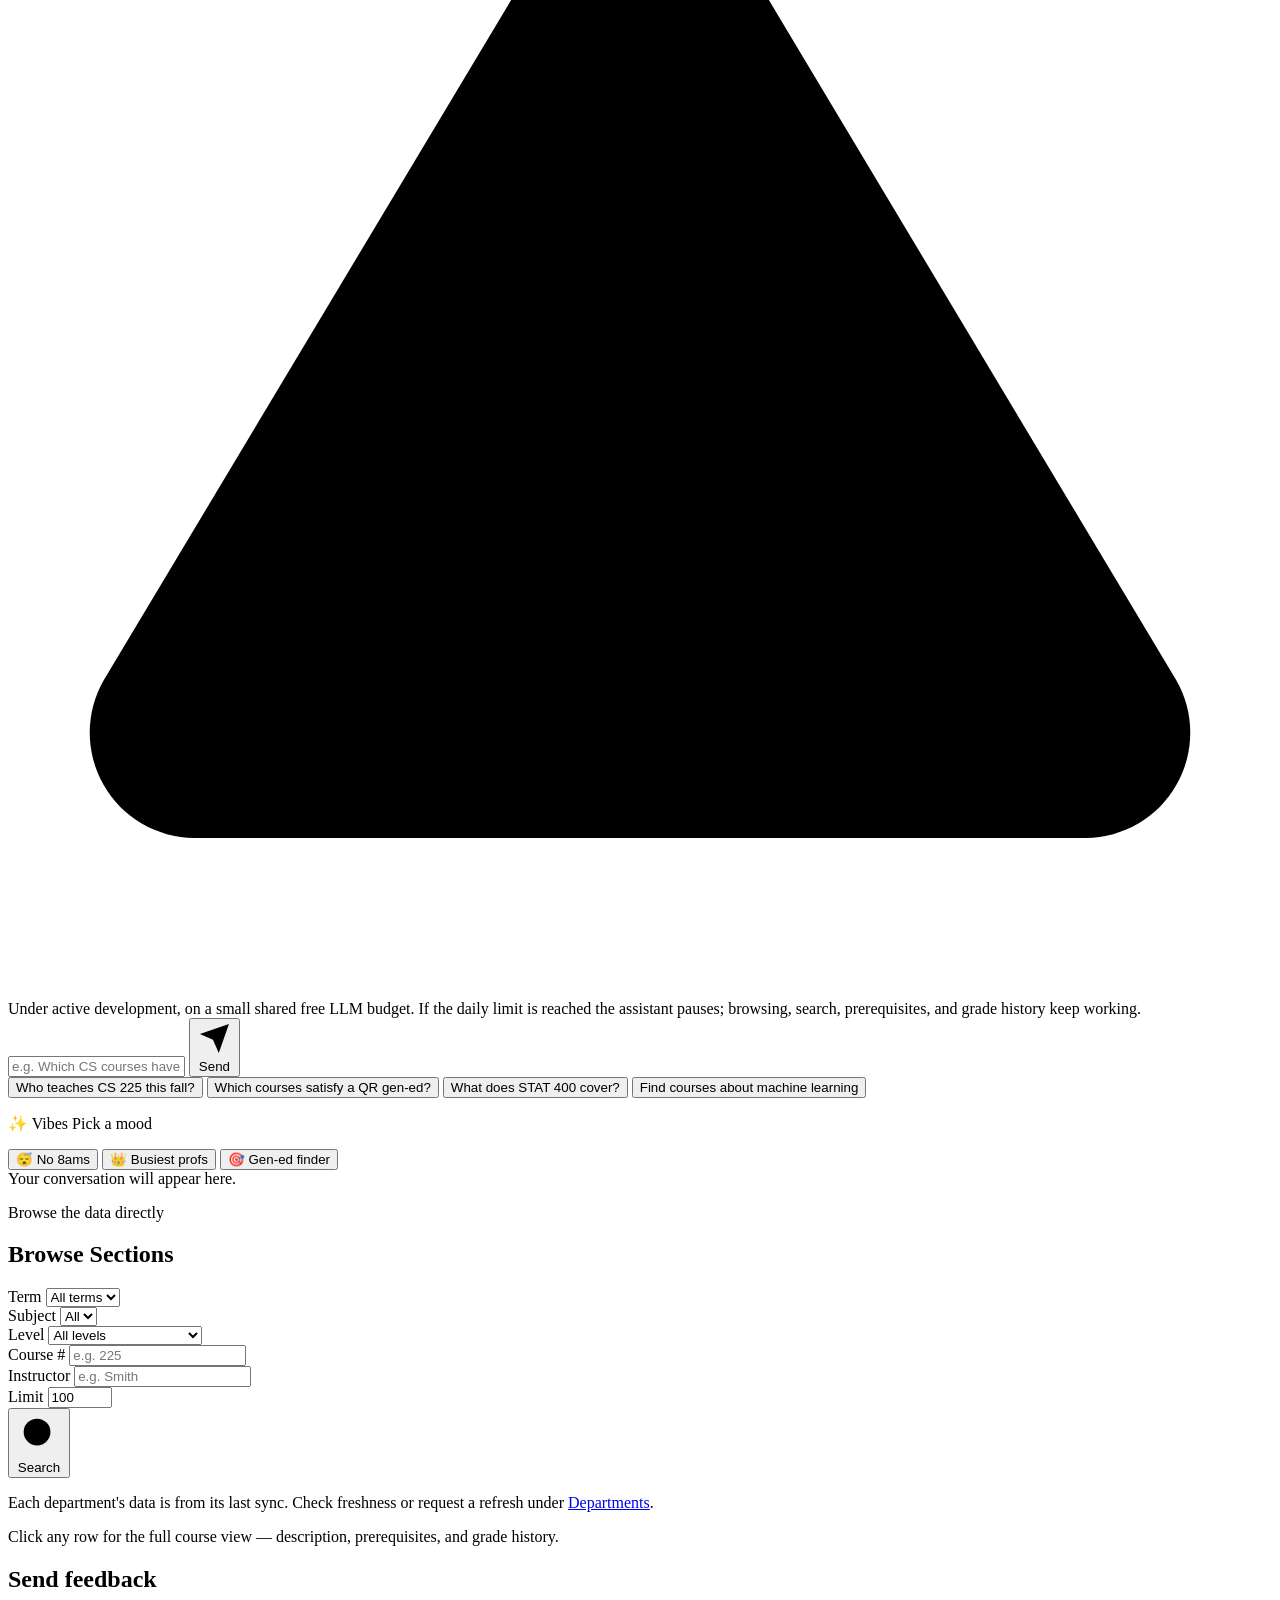
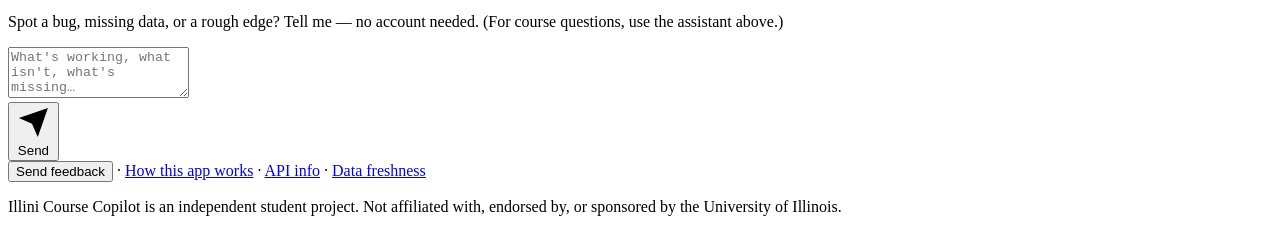
==== commit 170ea769: "Frontend: Gen Z theme, motion and share-card scripts, page updates Co-Authored-By: Claude Sonnet 5 <" ====
--- a/static/index.html
+++ b/static/index.html
@@ -3,12 +3,13 @@
 <head>
 <meta charset="UTF-8">
 <meta name="viewport" content="width=device-width, initial-scale=1.0">
-<script>try{var t=localStorage.getItem('theme');if(t)document.documentElement.setAttribute('data-theme',t);}catch(e){}</script>
+<script>var t;try{t=localStorage.getItem('theme');}catch(e){}document.documentElement.setAttribute('data-theme',t||'dark');</script>
 <title>Illini Course Copilot</title>
 <link rel="preconnect" href="https://fonts.googleapis.com">
 <link rel="preconnect" href="https://fonts.gstatic.com" crossorigin>
-<link rel="stylesheet" href="https://fonts.googleapis.com/css2?family=Newsreader:ital,wght@0,400;0,500;0,600;0,700;1,400;1,500&family=Roboto:wght@300;400;500;600;700&display=swap">
+<link rel="stylesheet" href="https://fonts.googleapis.com/css2?family=Bricolage+Grotesque:opsz,wght@12..96,400..800&family=Inter:wght@400;500;600;700&display=swap">
 <link rel="stylesheet" href="/style.css">
+<link rel="stylesheet" href="/theme-genz.css">
 </head>
 <body>
 
@@ -18,18 +19,18 @@
       <svg class="icon" viewBox="0 0 24 24" aria-hidden="true"><path d="M22 10 12 5 2 10l10 5 10-5Z"/><path d="M6 12v5c0 1 2 3 6 3s6-2 6-3v-5"/><path d="M22 10v6"/></svg>
       Illini Course Copilot
     </h1>
-    <p class="subtitle">Browse UIUC course sections and ask about them in plain English. The data is a periodic snapshot, not a live registrar feed.</p>
+    <p class="subtitle">Find classes, check profs, dodge the 8 AMs. Ask in plain English. Data is a periodic snapshot, not a live registrar feed.</p>
   </div>
 </header>
 
 <nav class="site-nav">
   <div class="wrap">
-    <a href="/" class="active">Home</a>
-    <a href="/departments.html">Departments</a>
-    <a href="/calendar.html">Calendar</a>
-    <a href="/schedule.html">Schedule<span class="schedule-badge" id="schedule-badge" hidden>0</span></a>
-    <a href="/freshness.html">Data Freshness</a>
-    <a href="/about.html">How It Works</a>
+    <a href="/" class="active"><svg class="icon nav-ico" viewBox="0 0 24 24" aria-hidden="true"><path d="m3 9 9-7 9 7v11a2 2 0 0 1-2 2H5a2 2 0 0 1-2-2z"/><path d="M9 22V12h6v10"/></svg><span class="nav-full">Home</span><span class="nav-short">Home</span></a>
+    <a href="/departments.html"><svg class="icon nav-ico" viewBox="0 0 24 24" aria-hidden="true"><rect x="3" y="3" width="7" height="7" rx="1"/><rect x="14" y="3" width="7" height="7" rx="1"/><rect x="14" y="14" width="7" height="7" rx="1"/><rect x="3" y="14" width="7" height="7" rx="1"/></svg><span class="nav-full">Departments</span><span class="nav-short">Depts</span></a>
+    <a href="/calendar.html"><svg class="icon nav-ico" viewBox="0 0 24 24" aria-hidden="true"><rect x="3" y="4" width="18" height="18" rx="2"/><path d="M16 2v4M8 2v4M3 10h18"/></svg><span class="nav-full">Calendar</span><span class="nav-short">Events</span></a>
+    <a href="/schedule.html"><svg class="icon nav-ico" viewBox="0 0 24 24" aria-hidden="true"><circle cx="12" cy="12" r="10"/><path d="M12 6v6l4 2"/></svg><span class="nav-full">Schedule</span><span class="nav-short">Plan</span><span class="schedule-badge" id="schedule-badge" hidden>0</span></a>
+    <a href="/freshness.html"><svg class="icon nav-ico" viewBox="0 0 24 24" aria-hidden="true"><path d="M3 12a9 9 0 0 1 9-9 9.75 9.75 0 0 1 6.74 2.74L21 8"/><path d="M21 3v5h-5"/><path d="M21 12a9 9 0 0 1-9 9 9.75 9.75 0 0 1-6.74-2.74L3 16"/><path d="M8 16H3v5"/></svg><span class="nav-full">Data Freshness</span><span class="nav-short">Fresh</span></a>
+    <a href="/about.html"><svg class="icon nav-ico" viewBox="0 0 24 24" aria-hidden="true"><circle cx="12" cy="12" r="10"/><path d="M12 16v-4M12 8h.01"/></svg><span class="nav-full">How It Works</span><span class="nav-short">How</span></a>
     <button type="button" class="theme-toggle" id="theme-toggle" aria-label="Toggle dark mode">
       <svg class="icon" viewBox="0 0 24 24" aria-hidden="true"><path d="M12 3a6 6 0 0 0 9 9 9 9 0 1 1-9-9Z"/></svg>
     </button>
@@ -53,11 +54,11 @@
 
   <section class="panel ask-hero">
     <h2>Ask the Course Assistant <button type="button" class="link-btn" id="new-chat" hidden>New chat</button></h2>
-    <p class="ask-lead">Ask about courses, sections, instructors, or gen-eds. Follow-ups work — it remembers the last few turns. Answers come from the latest snapshot of each department, not a live feed.</p>
+    <p class="ask-lead">Ask about courses, sections, instructors, or gen-eds. Follow-ups work.</p>
     <div class="usage-note" id="usage-note">
       <div class="usage-note-text">
         <svg class="icon" viewBox="0 0 24 24" aria-hidden="true"><path d="M10.29 3.86 1.82 18a2 2 0 0 0 1.71 3h16.94a2 2 0 0 0 1.71-3L13.71 3.86a2 2 0 0 0-3.42 0Z"/><path d="M12 9v4"/><path d="M12 17h.01"/></svg>
-        <span>This project is under active development and runs on a small, shared free LLM budget. If the daily limit below is reached, the assistant may stop answering for a while — try again later. Browsing, search, prerequisites, and grade history below always keep working regardless.</span>
+        <span>Under active development, on a small shared free LLM budget. If the daily limit is reached the assistant pauses; browsing, search, prerequisites, and grade history keep working.</span>
       </div>
       <div class="usage-bar-row" id="usage-bar-row" hidden>
         <div class="usage-bar"><div class="usage-bar-fill" id="usage-bar-fill"></div></div>
@@ -71,12 +72,18 @@
         Send
       </button>
     </form>
-    <p class="chips-label" id="chips-label" hidden>What everyone's stressing about this week</p>
+    <p class="chips-label" id="chips-label" hidden><span class="sticker">🔥 Trending</span> What everyone's stressing about this week</p>
     <div class="chips" id="chips">
       <button type="button" class="chip">Who teaches CS 225 this fall?</button>
       <button type="button" class="chip">Which courses satisfy a QR gen-ed?</button>
       <button type="button" class="chip">What does STAT 400 cover?</button>
       <button type="button" class="chip">Find courses about machine learning</button>
+    </div>
+    <p class="chips-label"><span class="sticker">✨ Vibes</span> Pick a mood</p>
+    <div class="chips topic-chips" id="topic-chips">
+      <button type="button" class="chip" data-q="Which CS 100- and 200-level courses have a lecture starting at 10 AM or later?">😴 No 8ams</button>
+      <button type="button" class="chip" data-q="Which instructors teach the most CS sections this fall?">👑 Busiest profs</button>
+      <button type="button" class="chip" data-q="Which courses satisfy the Quantitative Reasoning gen-ed?">🎯 Gen-ed finder</button>
     </div>
     <div class="scrollback" id="scrollback" aria-live="polite">
       <div class="line line-sys" id="sb-placeholder">Your conversation will appear here.</div>
@@ -122,7 +129,7 @@
           </div>
           <button type="submit">
             <svg class="icon" viewBox="0 0 24 24" aria-hidden="true"><circle cx="11" cy="11" r="7"/><path d="m21 21-4.3-4.3"/></svg>
-            Run Query
+            Search
           </button>
         </div>
       </form>
@@ -167,6 +174,8 @@
 <script src="/citations.js"></script>
 <script src="/course-results.js"></script>
 <script src="/theme.js"></script>
+<script src="/motion.js" defer></script>
+<script src="/share-card.js" defer></script>
 <script>
   const $ = (id) => document.getElementById(id);
   const REDUCED = window.matchMedia('(prefers-reduced-motion: reduce)').matches;
@@ -180,7 +189,7 @@
   const SEARCH_EMPTY =
     '<div class="empty-state">' +
     '<svg class="icon" viewBox="0 0 24 24" aria-hidden="true"><circle cx="11" cy="11" r="7"/><path d="m21 21-4.3-4.3"/></svg>' +
-    'Choose a subject, term, or instructor above and run the query.</div>';
+    'Pick a subject, term, or instructor above, then hit Search.</div>';
 
   async function getJSON(url) {
     const res = await fetch(url);
@@ -305,7 +314,7 @@
     containerEl: $('browse-panel'),
     courseDetailEl: $('course-detail'),
     syncUrl: true,
-    emptyMessage: 'No sections match those filters. Try clearing the instructor field or choosing a different subject.',
+    emptyMessage: 'Nothing matched 👀 Try a different subject, or clear the instructor field.',
   });
 
   $('browse-form').addEventListener('submit', async (e) => {
@@ -328,6 +337,7 @@
     try {
       const rows = await getJSON('/sections?' + params.toString());
       browseResults.render(rows);
+      if (!rows.length && window.Motion) Motion.shake($('results-wrap').firstElementChild);
     } catch (err) {
       $('results-wrap').removeAttribute('aria-busy');
       $('results-wrap').innerHTML = `<p class="empty-state">Query failed: ${esc(err.message)}</p>`;
@@ -388,6 +398,7 @@
         if (!res.ok || !body.ok) throw new Error('save failed');
         btn.classList.add('voted');
         if (which === 'down') btn.classList.add('down');
+        else if (window.Motion) Motion.confetti(Motion.centerOf(btn), 28);
       } catch (e) {
         note.hidden = false;
         up.disabled = down.disabled = false;
@@ -447,11 +458,18 @@
     $('ask-form').requestSubmit();
   });
 
+  $('topic-chips').addEventListener('click', (e) => {
+    const chip = e.target.closest('.chip');
+    if (!chip || $('ask-input').disabled) return;   // a reply is still streaming
+    $('ask-input').value = chip.dataset.q;
+    $('ask-form').requestSubmit();
+  });
+
   $('ask-form').addEventListener('submit', async (e) => {
     e.preventDefault();
     const input = $('ask-input');
     const question = input.value.trim();
-    if (!question) return;
+    if (!question) { if (window.Motion) Motion.shake(input); return; }
     input.value = '';
     input.disabled = true;
     const chipsEl = $('chips');
@@ -461,7 +479,8 @@
     addLine(question, 'line-q');
     const answerLine = addLine('', 'line-a');
     answerLine.setAttribute('aria-busy', 'true');
-    let status = addLine('Thinking', 'line-sys dots');
+    let status = addLine('', 'line-sys');
+    status.innerHTML = '<span class="st-text">Checking the catalog</span><span class="bounce" aria-hidden="true"><i></i><i></i><i></i></span>';
 
     let raw = '', streaming = false, settled = false;
     const scroll = () => { $('scrollback').scrollTop = $('scrollback').scrollHeight; };
@@ -482,6 +501,7 @@
         if (!asError) {
           recordTurn(question, answer);
           attachFeedback(answerLine, question, answer);
+          if (window.Motion) Motion.celebrateOnce('first-answer', answerLine);
         }
       }
       scroll();
@@ -516,7 +536,7 @@
         buf += decoder.decode(value, { stream: true });
         buf = drainSSE(buf, (name, data) => {
           if (name === 'status') {
-            if (!streaming && status) status.textContent = data;
+            if (!streaming && status) status.querySelector('.st-text').textContent = data;
           } else if (name === 'token') {
             if (!streaming) { streaming = true; if (status) { status.remove(); status = null; } }
             raw += data;
@@ -573,7 +593,7 @@
   // failed save just shows a note. `reason` distinguishes "too long" and
   // "daily limit" from a generic error.
   const FEEDBACK_NOTES = {
-    ok: 'Thanks — got it.',
+    ok: 'Thanks, got it 🙌',
     too_long: 'That’s a bit long — trim it under 2000 characters.',
     rate_limited: 'You’ve sent a few already today. Try again tomorrow.',
     empty: 'Write something first.',
@@ -589,6 +609,7 @@
     if (!message) {
       note.textContent = FEEDBACK_NOTES.empty;
       note.hidden = false;
+      if (window.Motion) Motion.shake(box);
       return;
     }
     btn.disabled = true;
@@ -639,7 +660,7 @@
     try {
       const rows = await getJSON(`/sections?subject=${encodeURIComponent(subject)}&course_number=${encodeURIComponent(number)}&limit=1`);
       const row = rows[0];
-      browseResults.openCourseDetail(subject, number, row ? row.description : '', row ? row.year : null, row ? row.semester : '');
+      browseResults.openCourseDetail(subject, number, row ? row.description : '', row ? row.year : null, row ? row.semester : '', row ? row.course_label : '');
     } catch (e) { /* unknown/bad course in the link - leave the page as-is */ }
   }
 
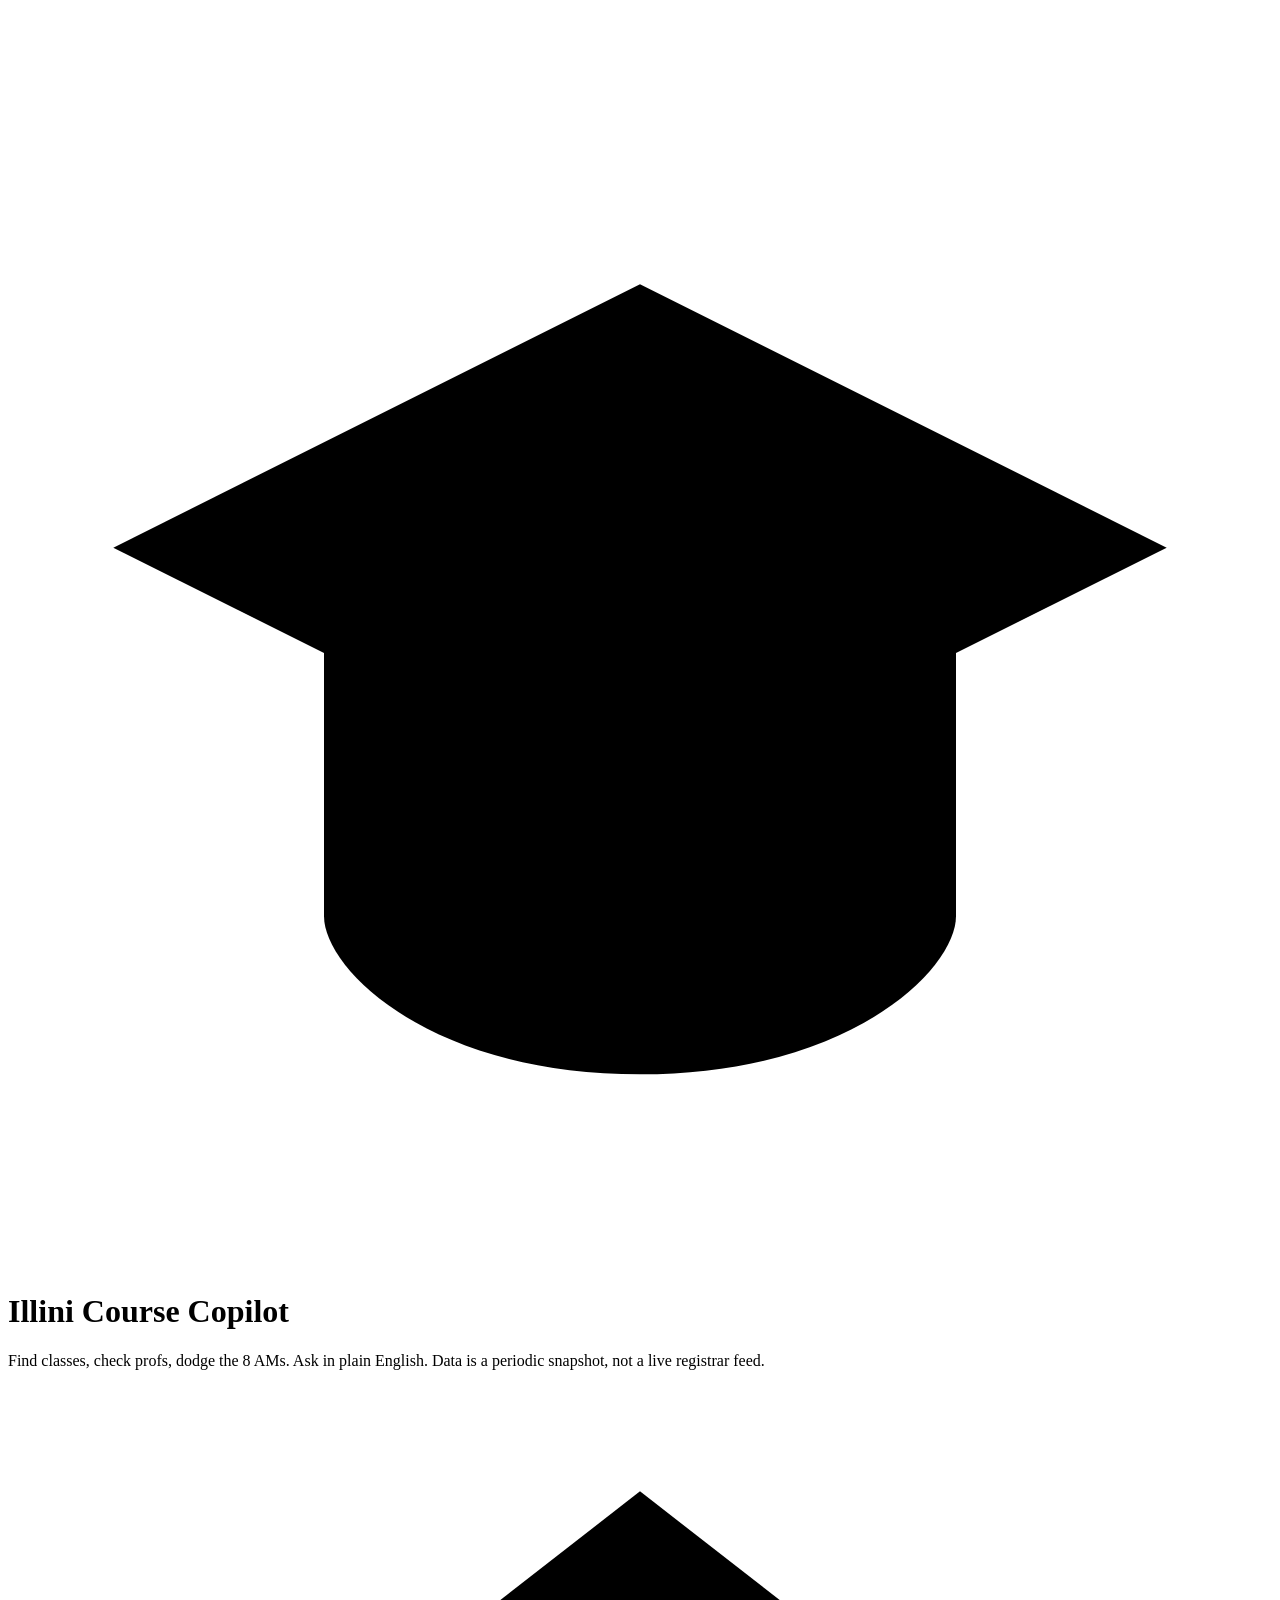
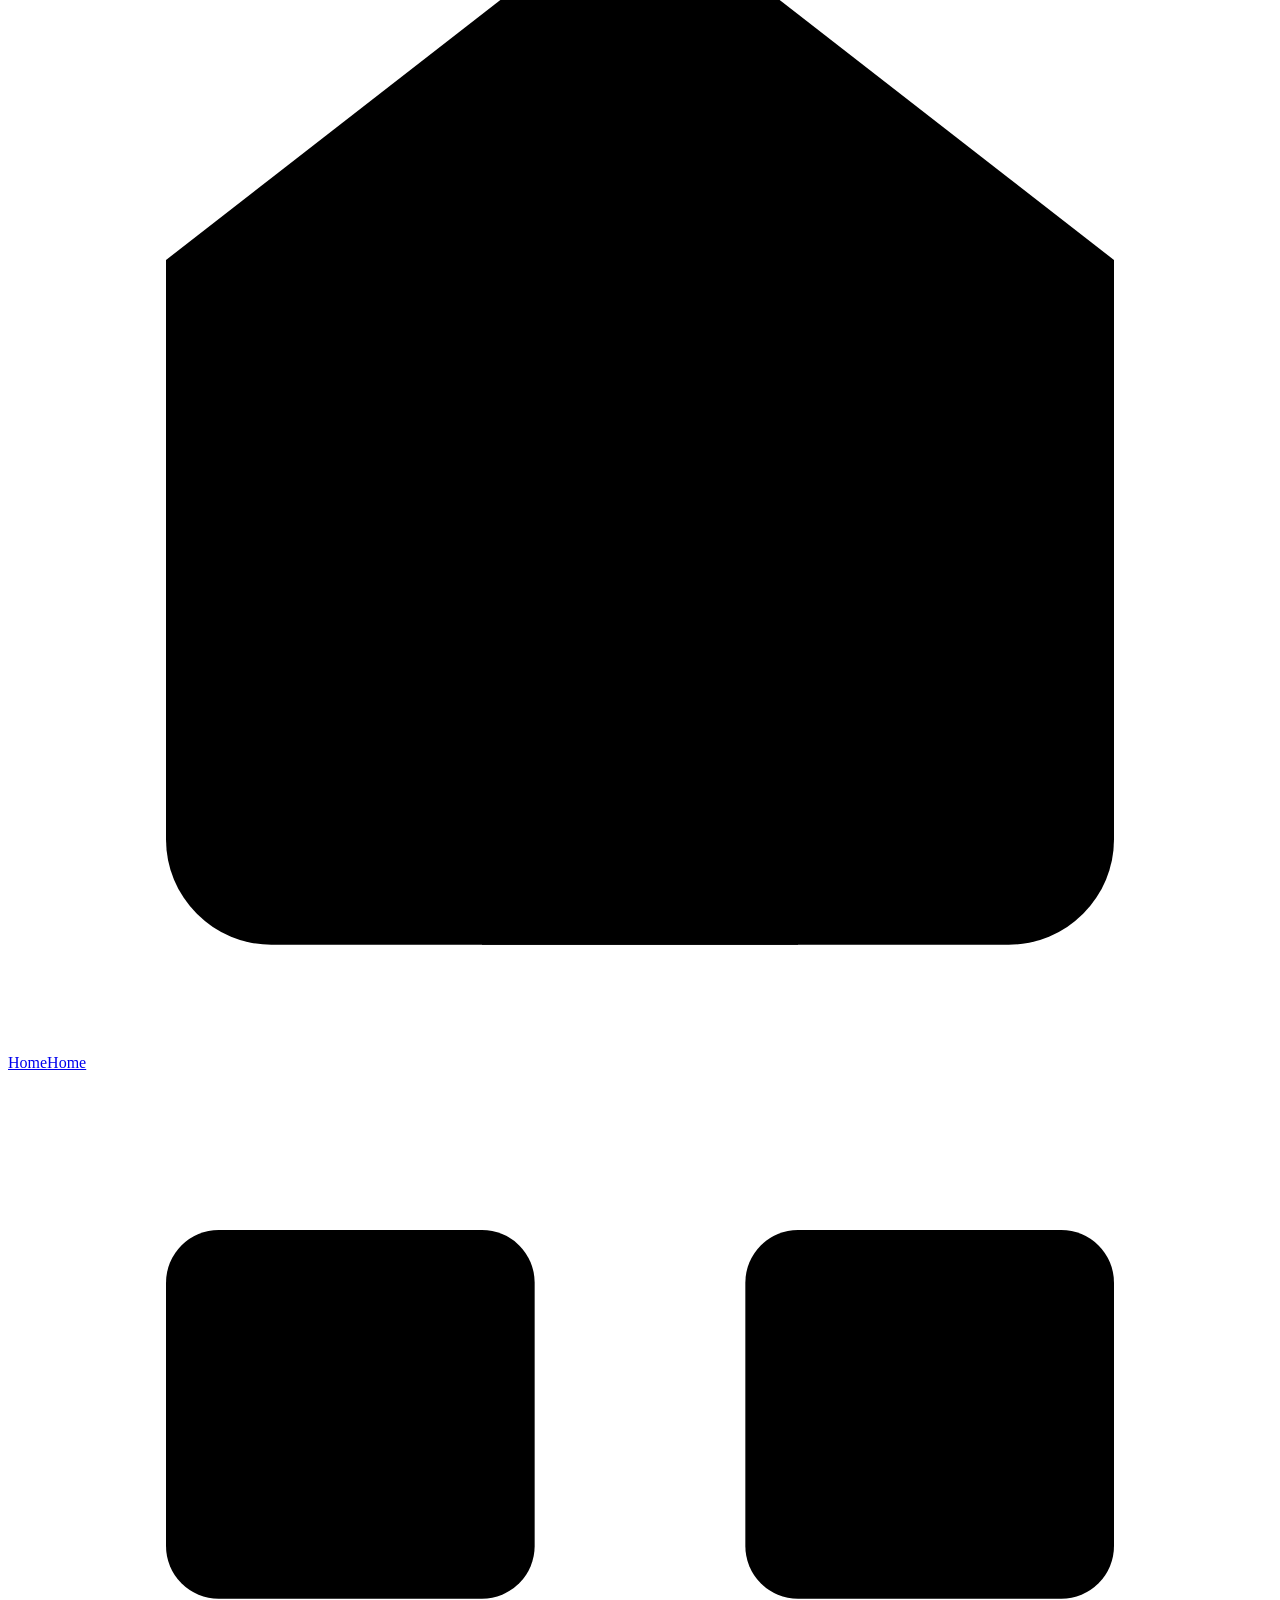
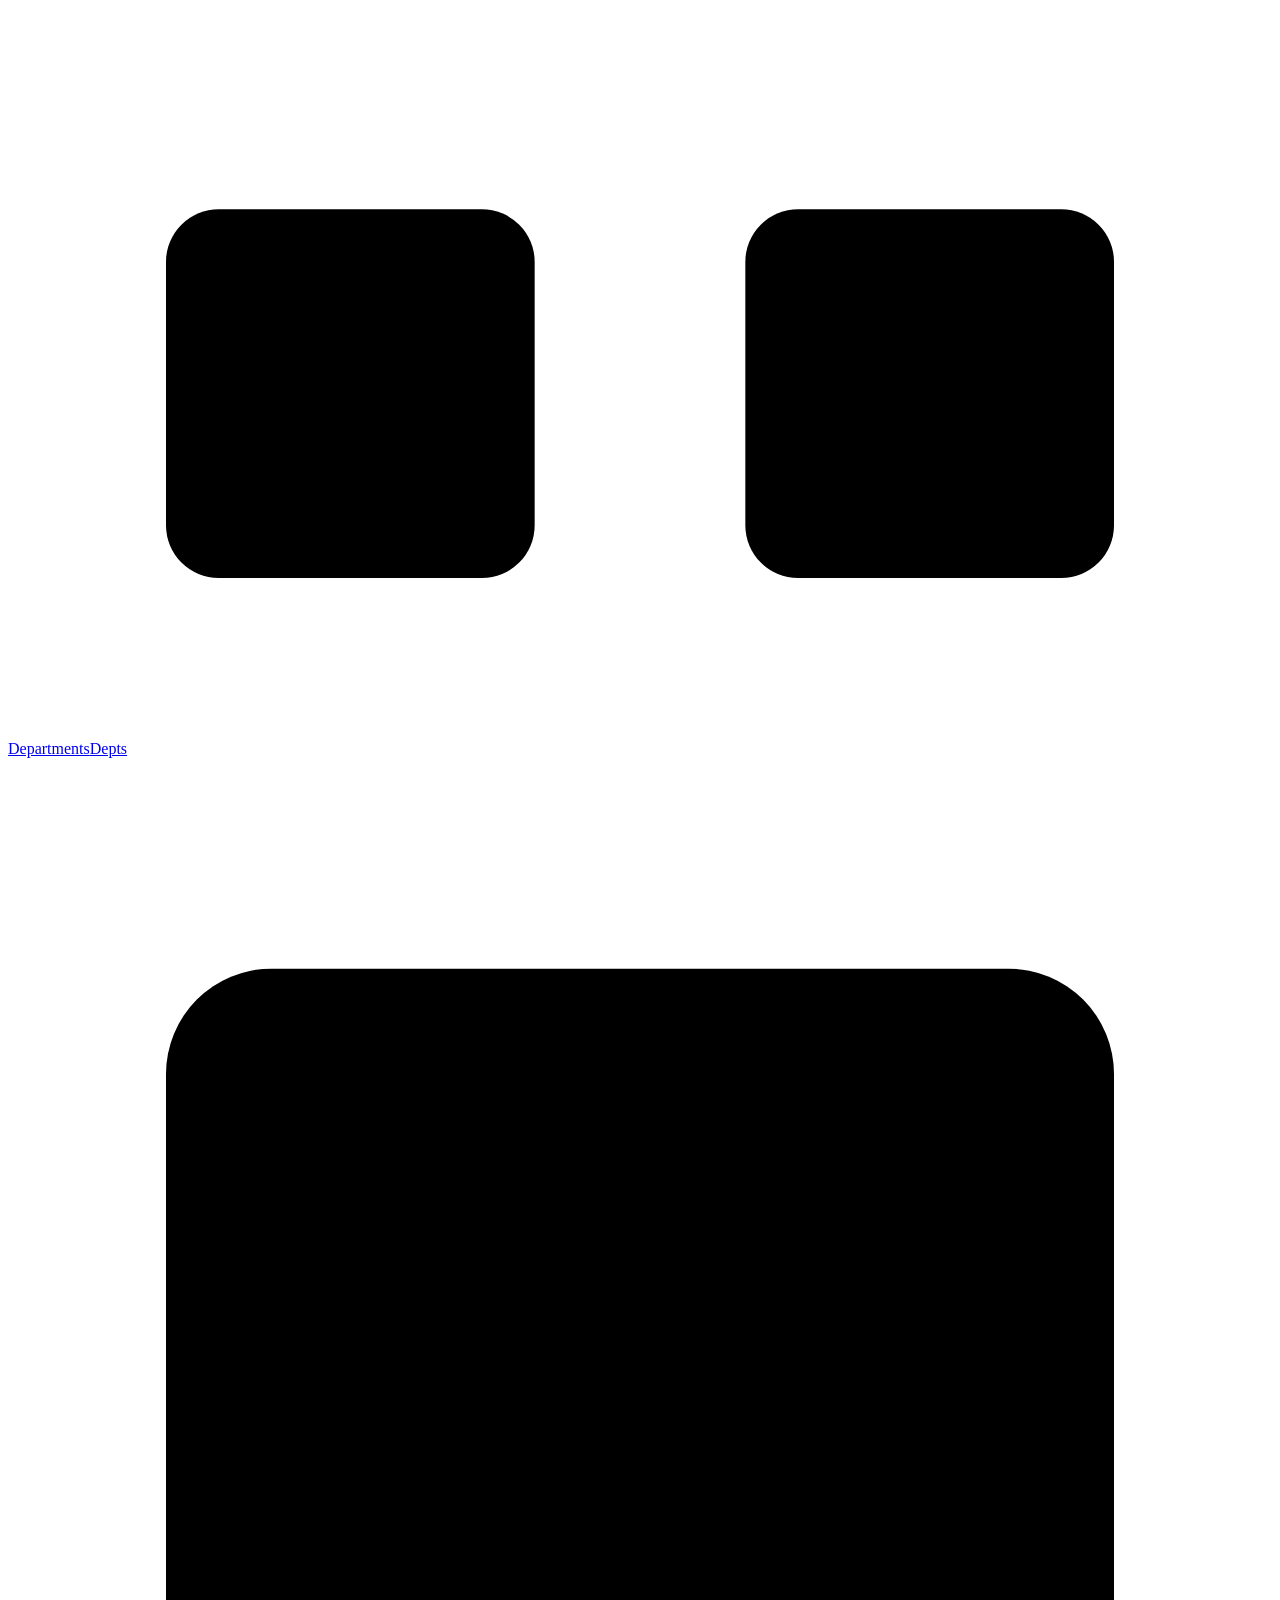
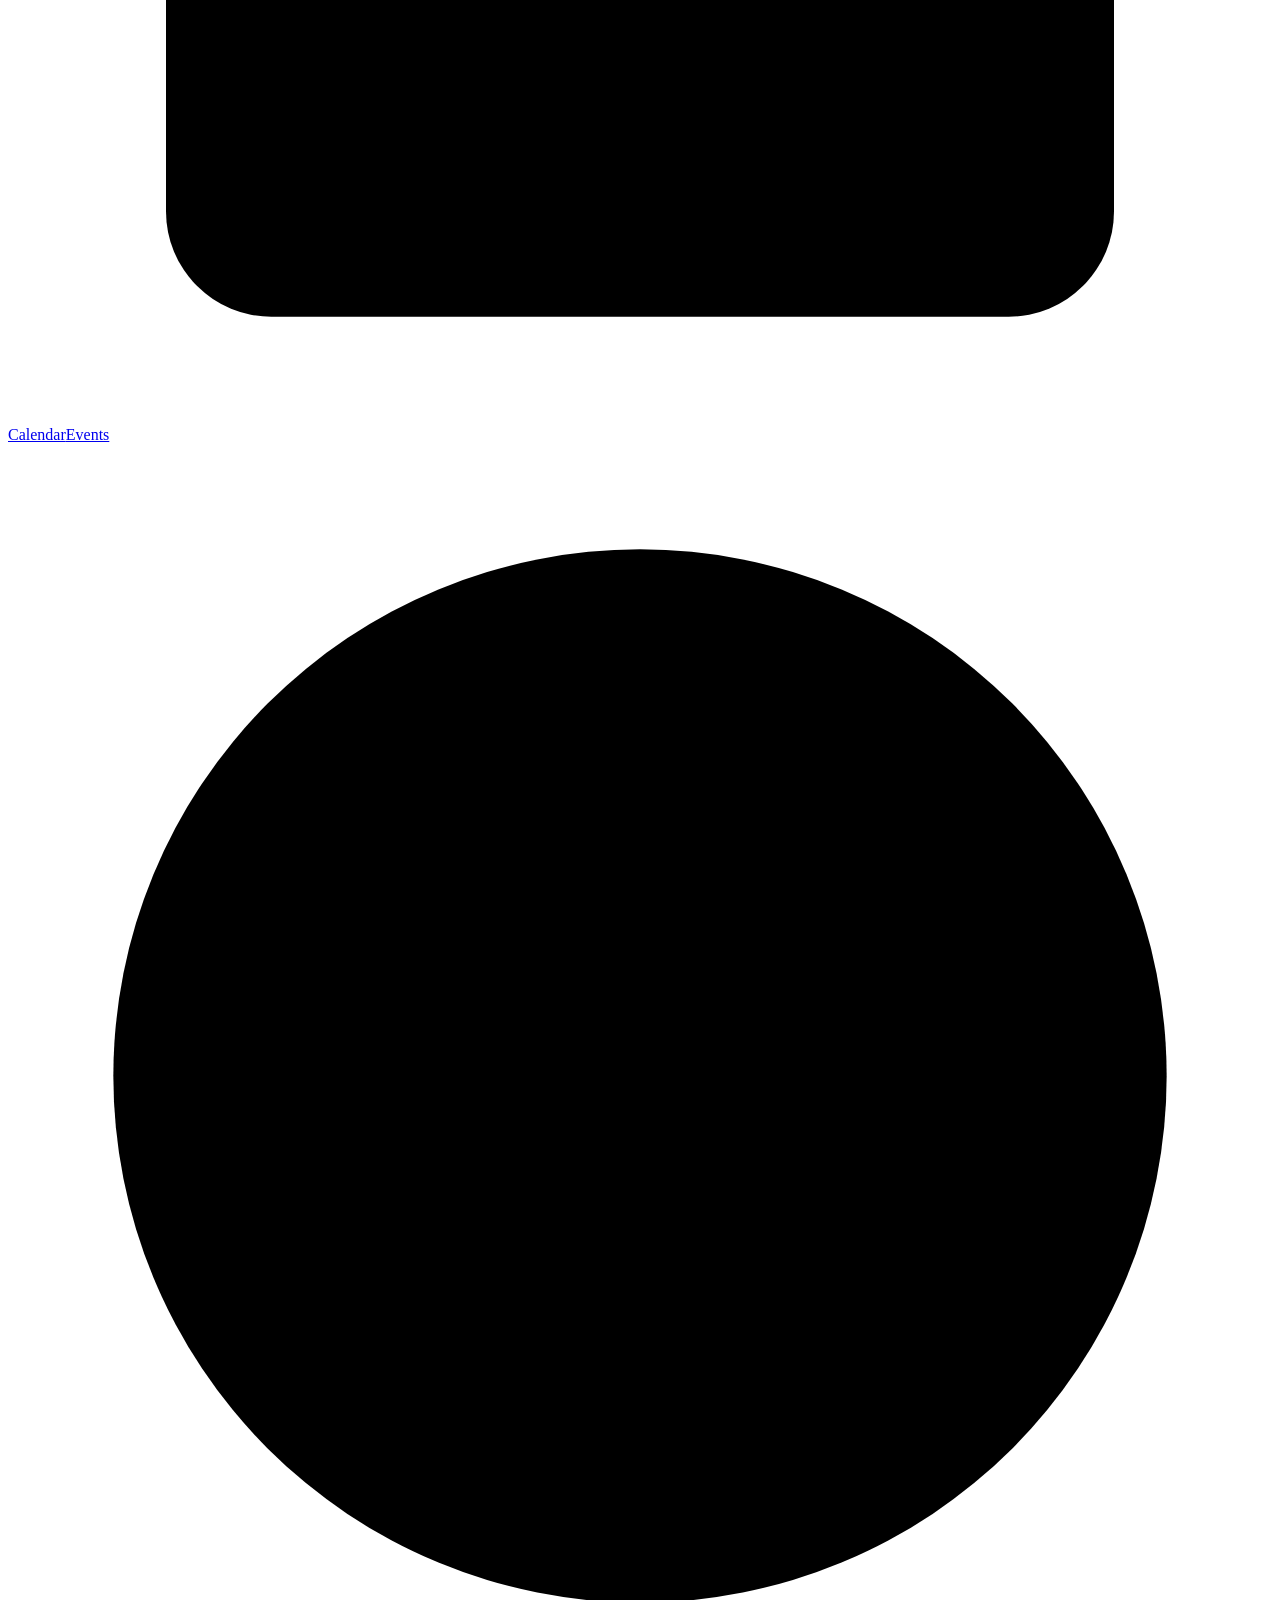
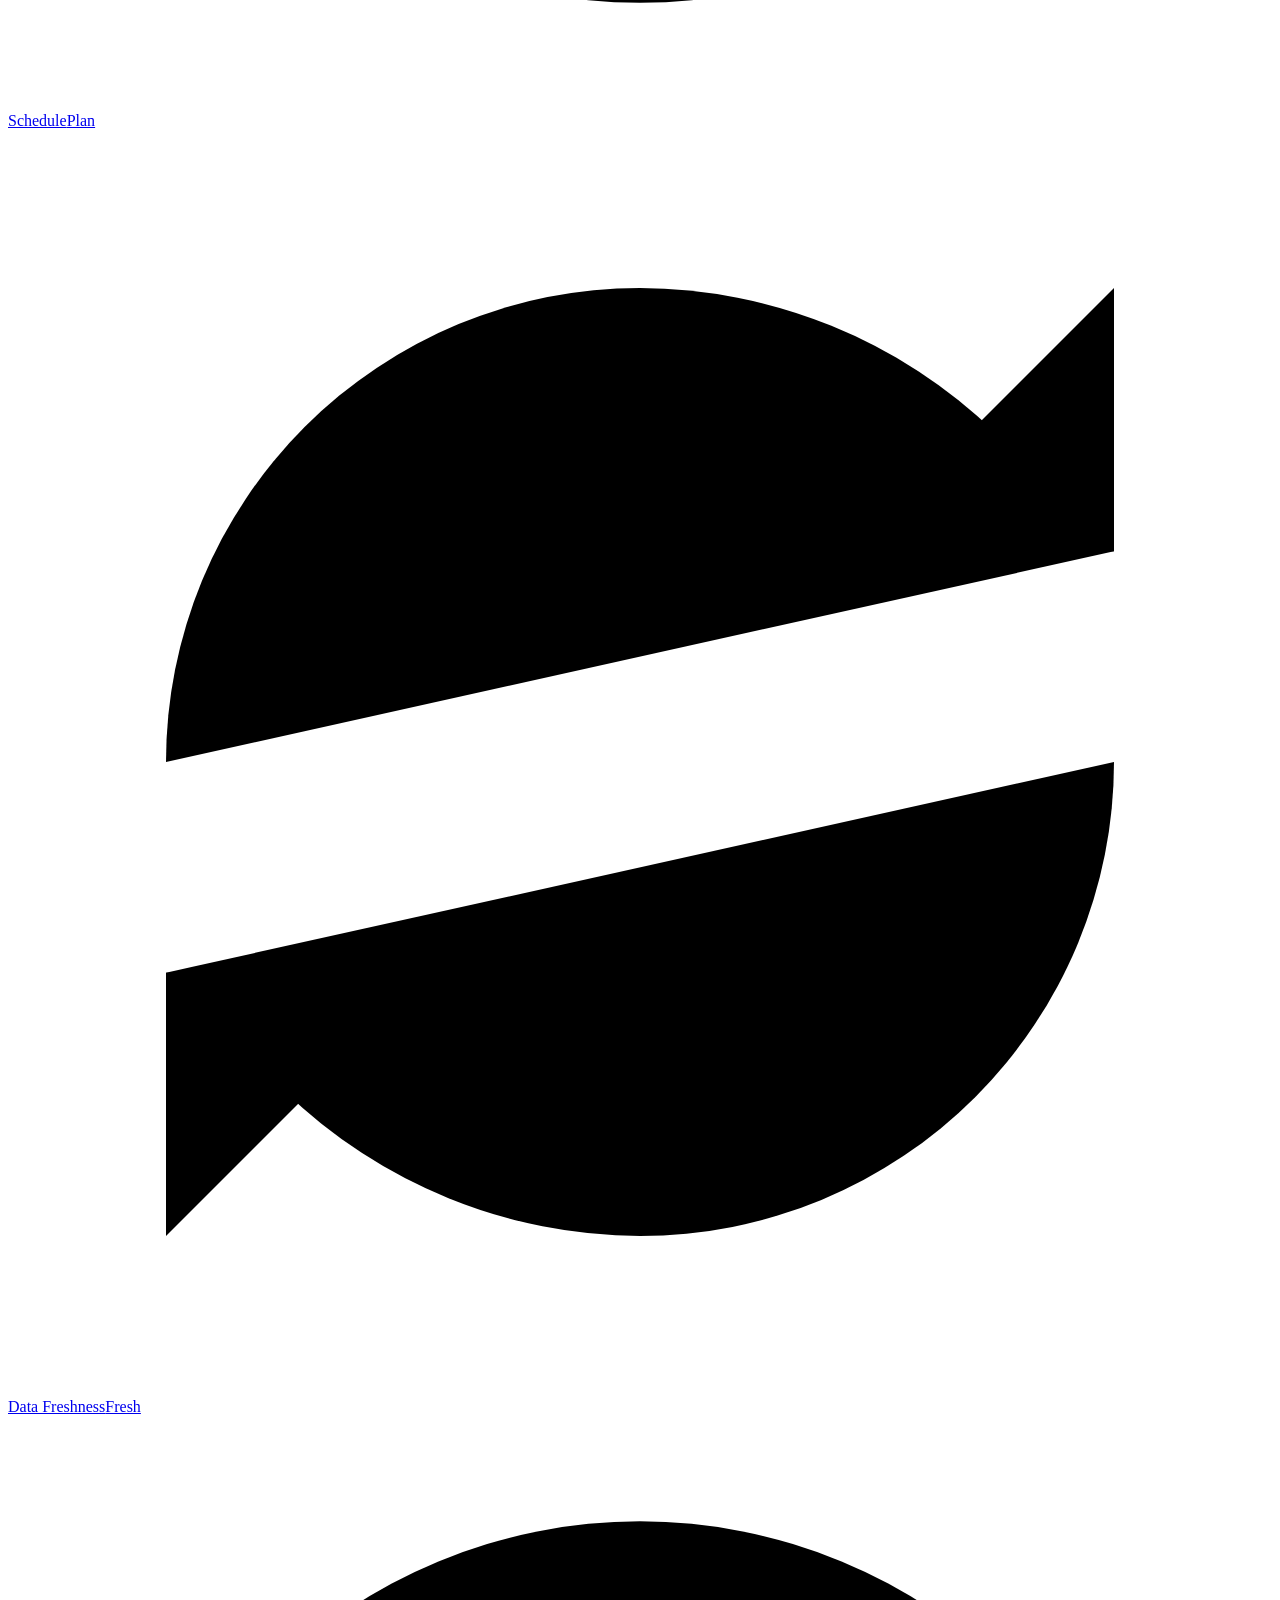
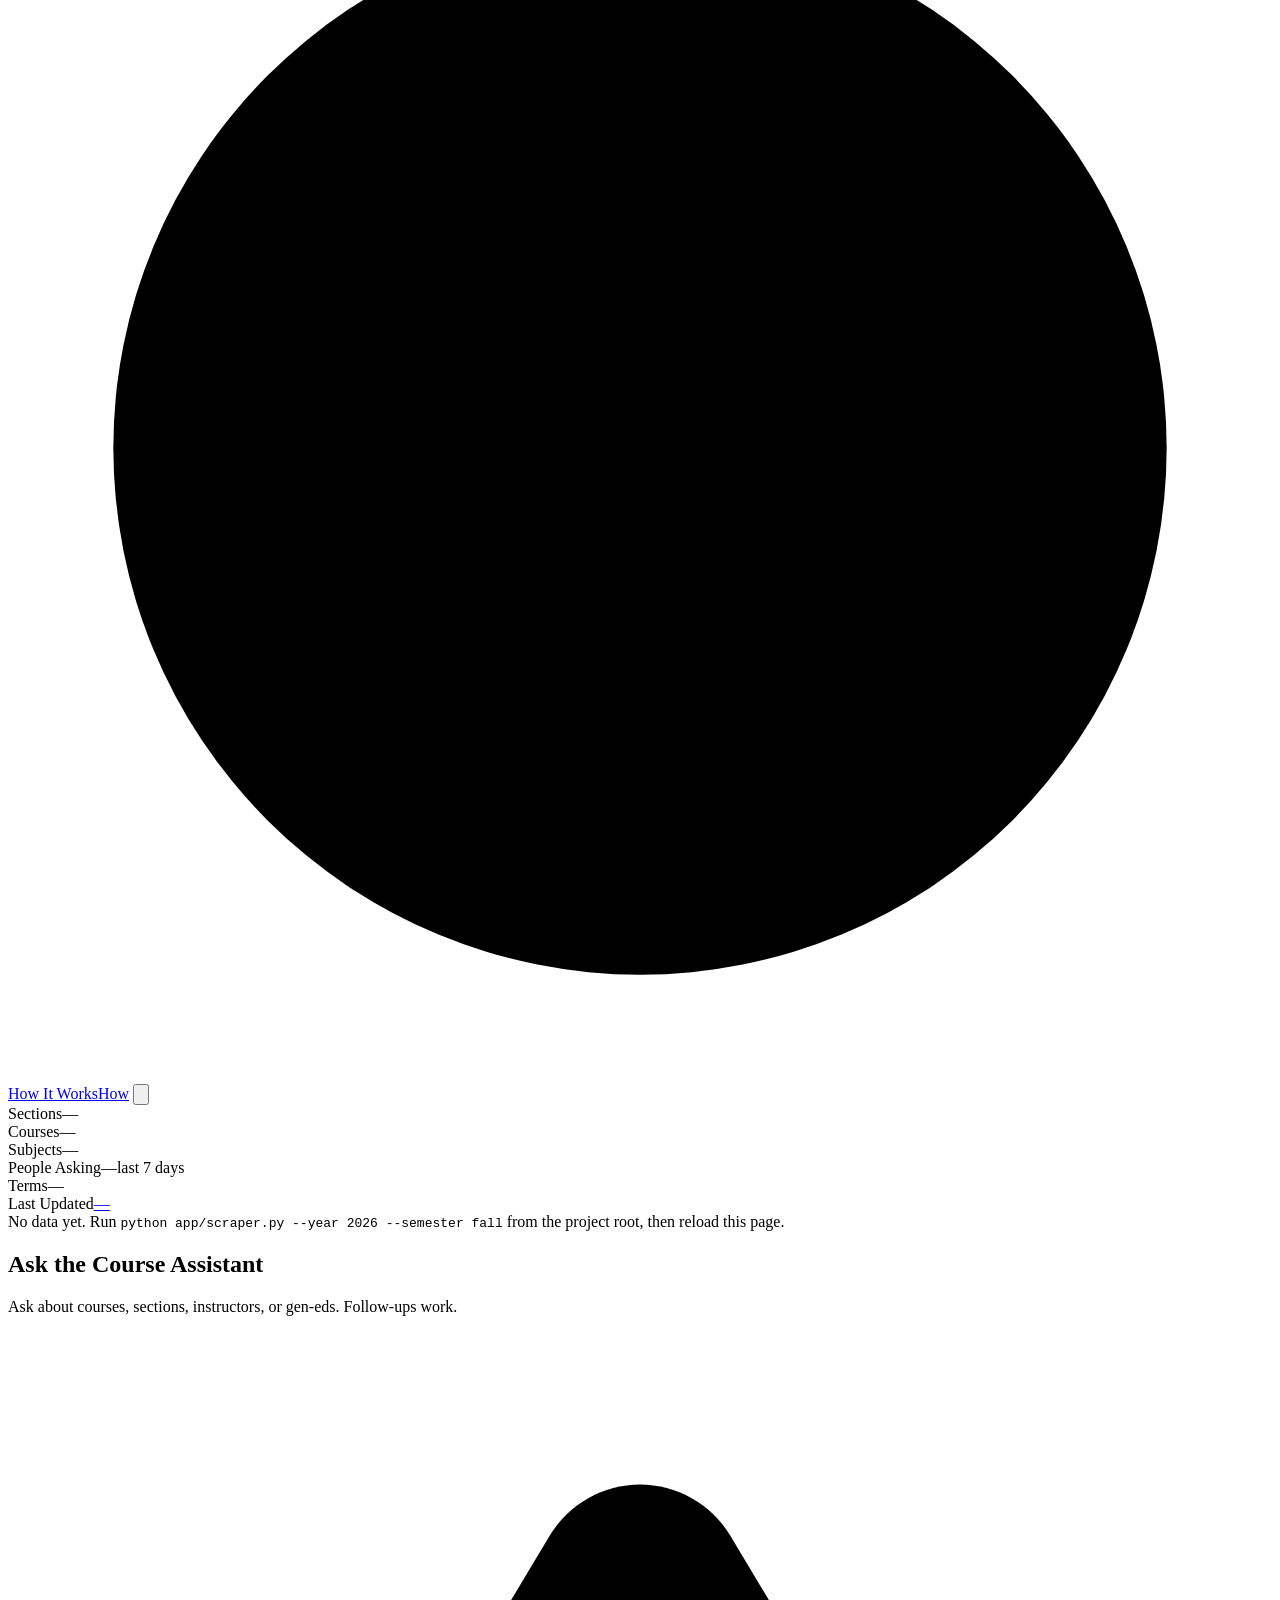
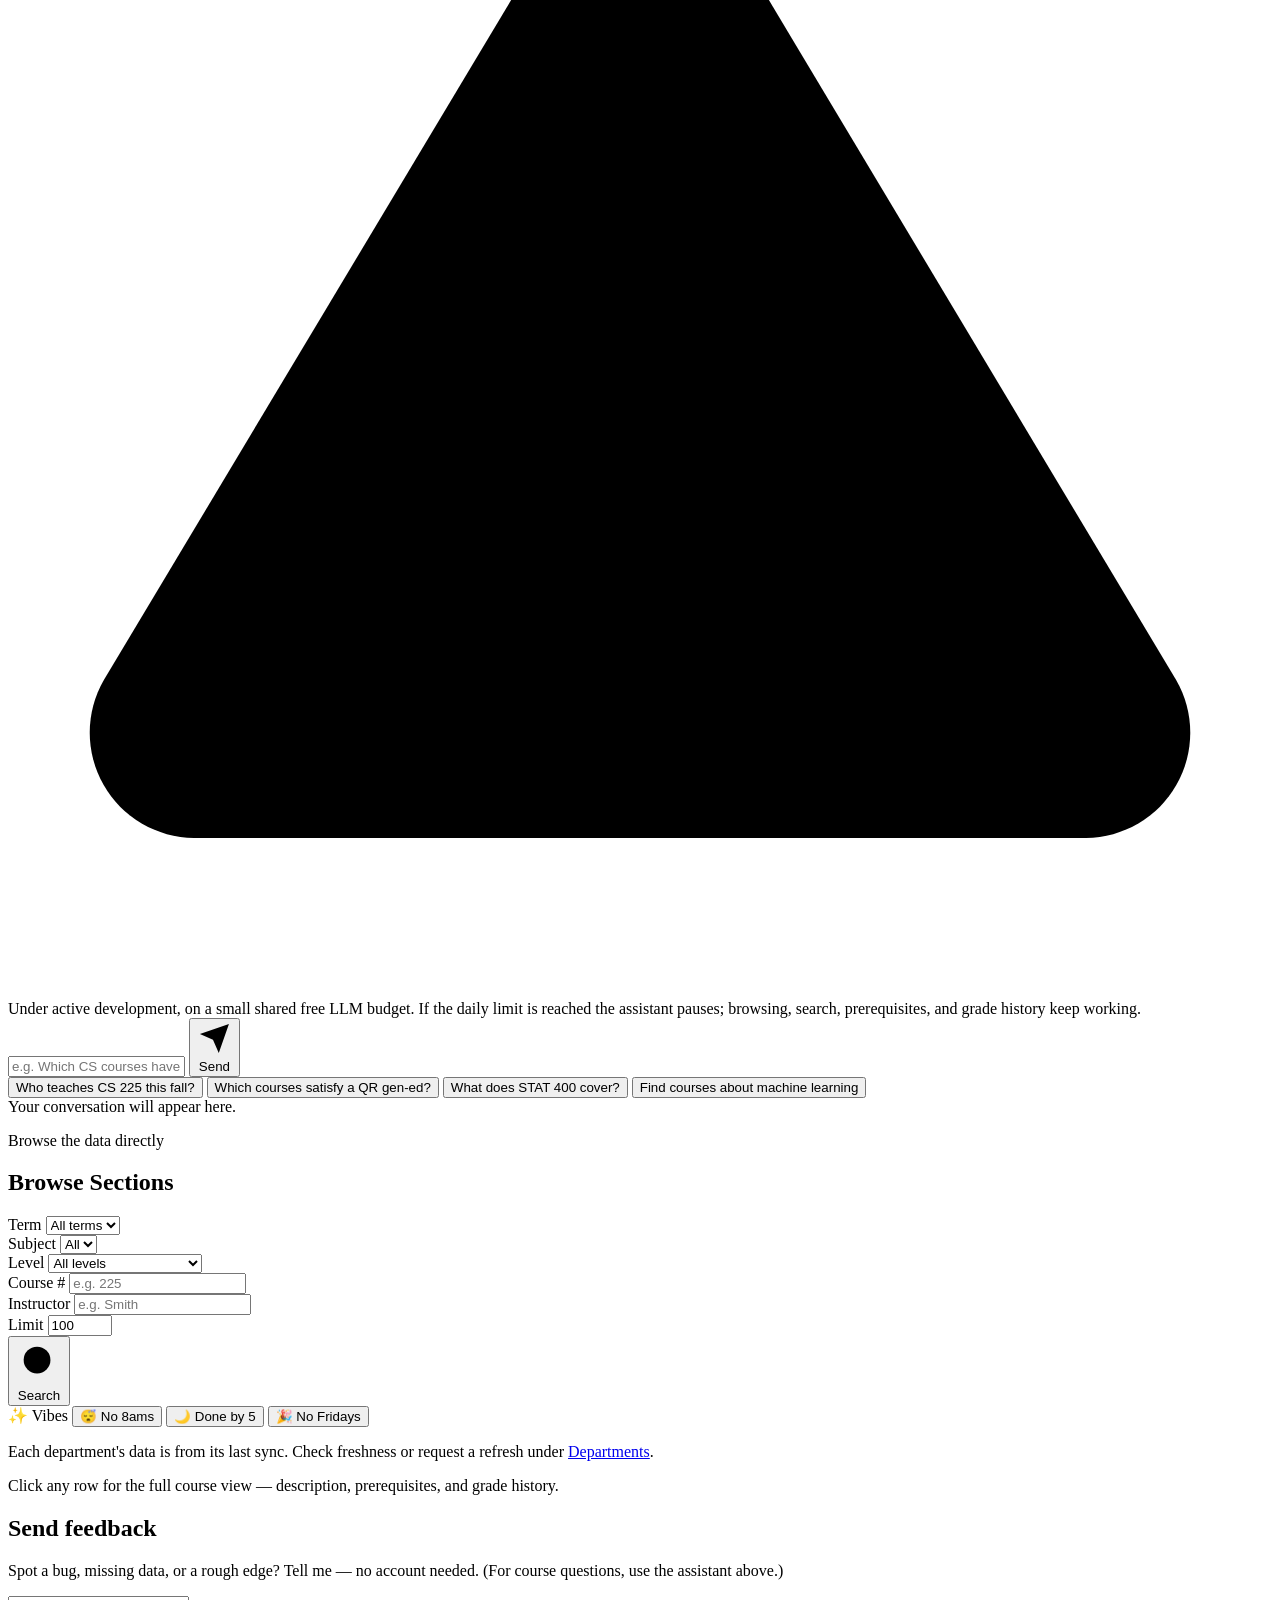
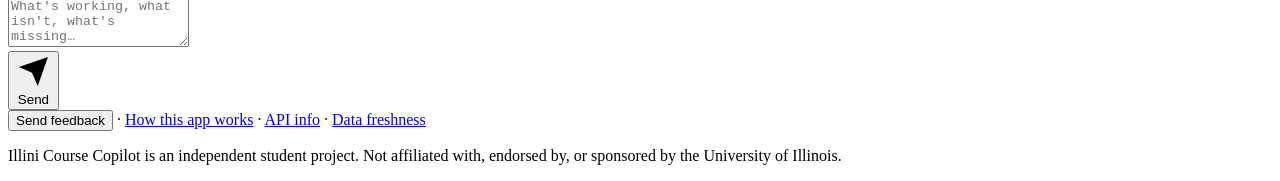
==== commit 9341a2bd: "Browse: vibes become schedule sub-filters; fix time parsing on Neon The vibe chips were canned LLM q" ====
--- a/static/index.html
+++ b/static/index.html
@@ -78,12 +78,6 @@
       <button type="button" class="chip">Which courses satisfy a QR gen-ed?</button>
       <button type="button" class="chip">What does STAT 400 cover?</button>
       <button type="button" class="chip">Find courses about machine learning</button>
-    </div>
-    <p class="chips-label"><span class="sticker">✨ Vibes</span> Pick a mood</p>
-    <div class="chips topic-chips" id="topic-chips">
-      <button type="button" class="chip" data-q="Which CS 100- and 200-level courses have a lecture starting at 10 AM or later?">😴 No 8ams</button>
-      <button type="button" class="chip" data-q="Which instructors teach the most CS sections this fall?">👑 Busiest profs</button>
-      <button type="button" class="chip" data-q="Which courses satisfy the Quantitative Reasoning gen-ed?">🎯 Gen-ed finder</button>
     </div>
     <div class="scrollback" id="scrollback" aria-live="polite">
       <div class="line line-sys" id="sb-placeholder">Your conversation will appear here.</div>
@@ -132,6 +126,13 @@
             Search
           </button>
         </div>
+        <div class="vibes" id="vibes" role="group" aria-label="Schedule vibes">
+          <span class="sticker">✨ Vibes</span>
+          <button type="button" class="chip vibe" data-param="starts_after" data-value="09:00" aria-pressed="false">😴 No 8ams</button>
+          <button type="button" class="chip vibe" data-param="ends_before" data-value="17:00" aria-pressed="false">🌙 Done by 5</button>
+          <button type="button" class="chip vibe" data-param="no_days" data-value="F" aria-pressed="false">🎉 No Fridays</button>
+          <span class="vibe-hint" id="vibe-hint" hidden>Pick a subject first. Vibes narrow the classes inside a subject.</span>
+        </div>
       </form>
       <p class="hint">Each department's data is from its last sync. Check freshness or request a refresh under <a href="/departments.html">Departments</a>.</p>
       <p class="hint row-hint">Click any row for the full course view — description, prerequisites, and grade history.</p>
@@ -317,6 +318,16 @@
     emptyMessage: 'Nothing matched 👀 Try a different subject, or clear the instructor field.',
   });
 
+  // Vibe chips toggle on/off; with a subject picked they re-run the search at
+  // once, otherwise they wait and the hint says why.
+  $('vibes').addEventListener('click', (e) => {
+    const chip = e.target.closest('.vibe');
+    if (!chip) return;
+    chip.setAttribute('aria-pressed', chip.getAttribute('aria-pressed') === 'true' ? 'false' : 'true');
+    if ($('f-subject').value.trim()) $('browse-form').requestSubmit();
+    else $('vibe-hint').hidden = false;
+  });
+
   $('browse-form').addEventListener('submit', async (e) => {
     e.preventDefault();
     const params = new URLSearchParams();
@@ -332,6 +343,10 @@
     if (course) params.set('course_number', course);
     if (instructor) params.set('instructor', instructor);
     if (limit) params.set('limit', limit);
+    // Pressed vibes are schedule sub-filters; the API needs a subject for them.
+    const pressed = [...document.querySelectorAll('#vibes .vibe[aria-pressed="true"]')];
+    $('vibe-hint').hidden = !(pressed.length && !subject);
+    if (subject) pressed.forEach((b) => params.set(b.dataset.param, b.dataset.value));
 
     showSkeleton($('results-wrap'));
     try {
@@ -455,13 +470,6 @@
     const chip = e.target.closest('.chip');
     if (!chip) return;
     $('ask-input').value = chip.textContent;
-    $('ask-form').requestSubmit();
-  });
-
-  $('topic-chips').addEventListener('click', (e) => {
-    const chip = e.target.closest('.chip');
-    if (!chip || $('ask-input').disabled) return;   // a reply is still streaming
-    $('ask-input').value = chip.dataset.q;
     $('ask-form').requestSubmit();
   });
 
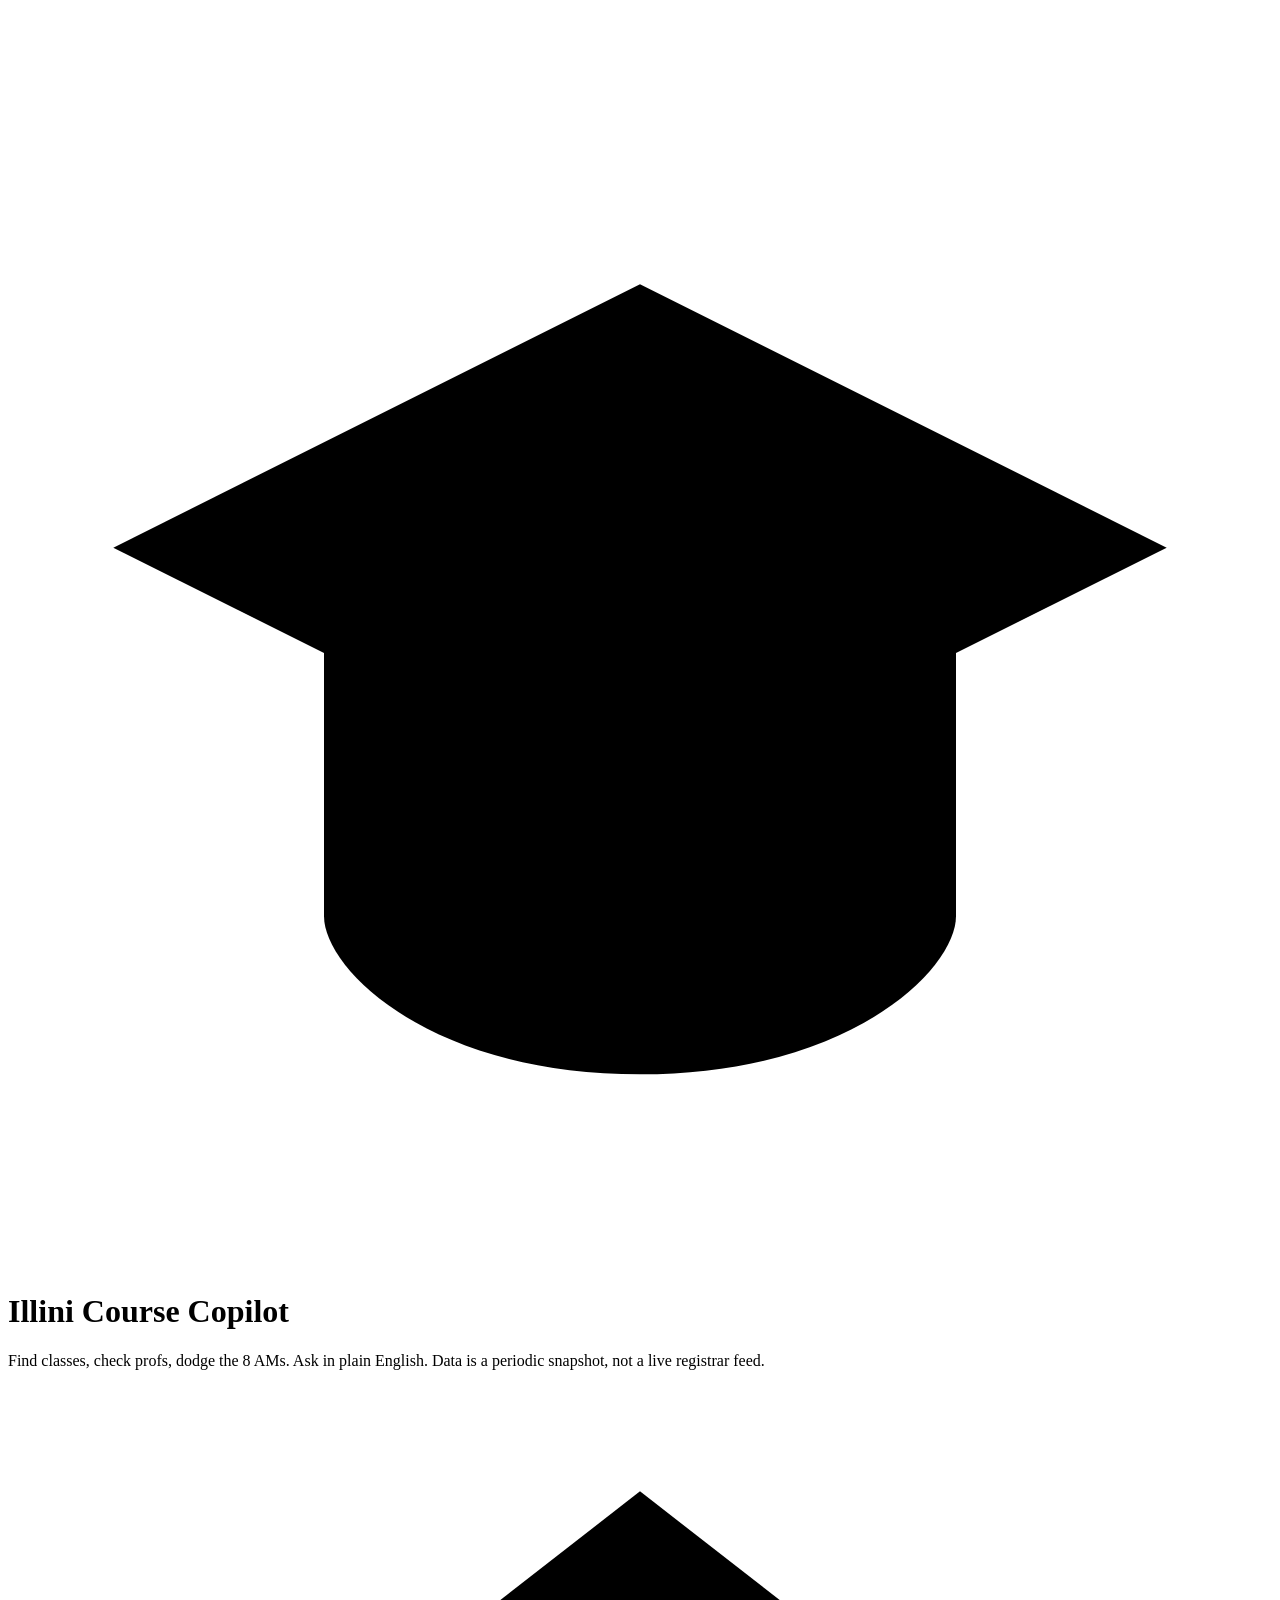
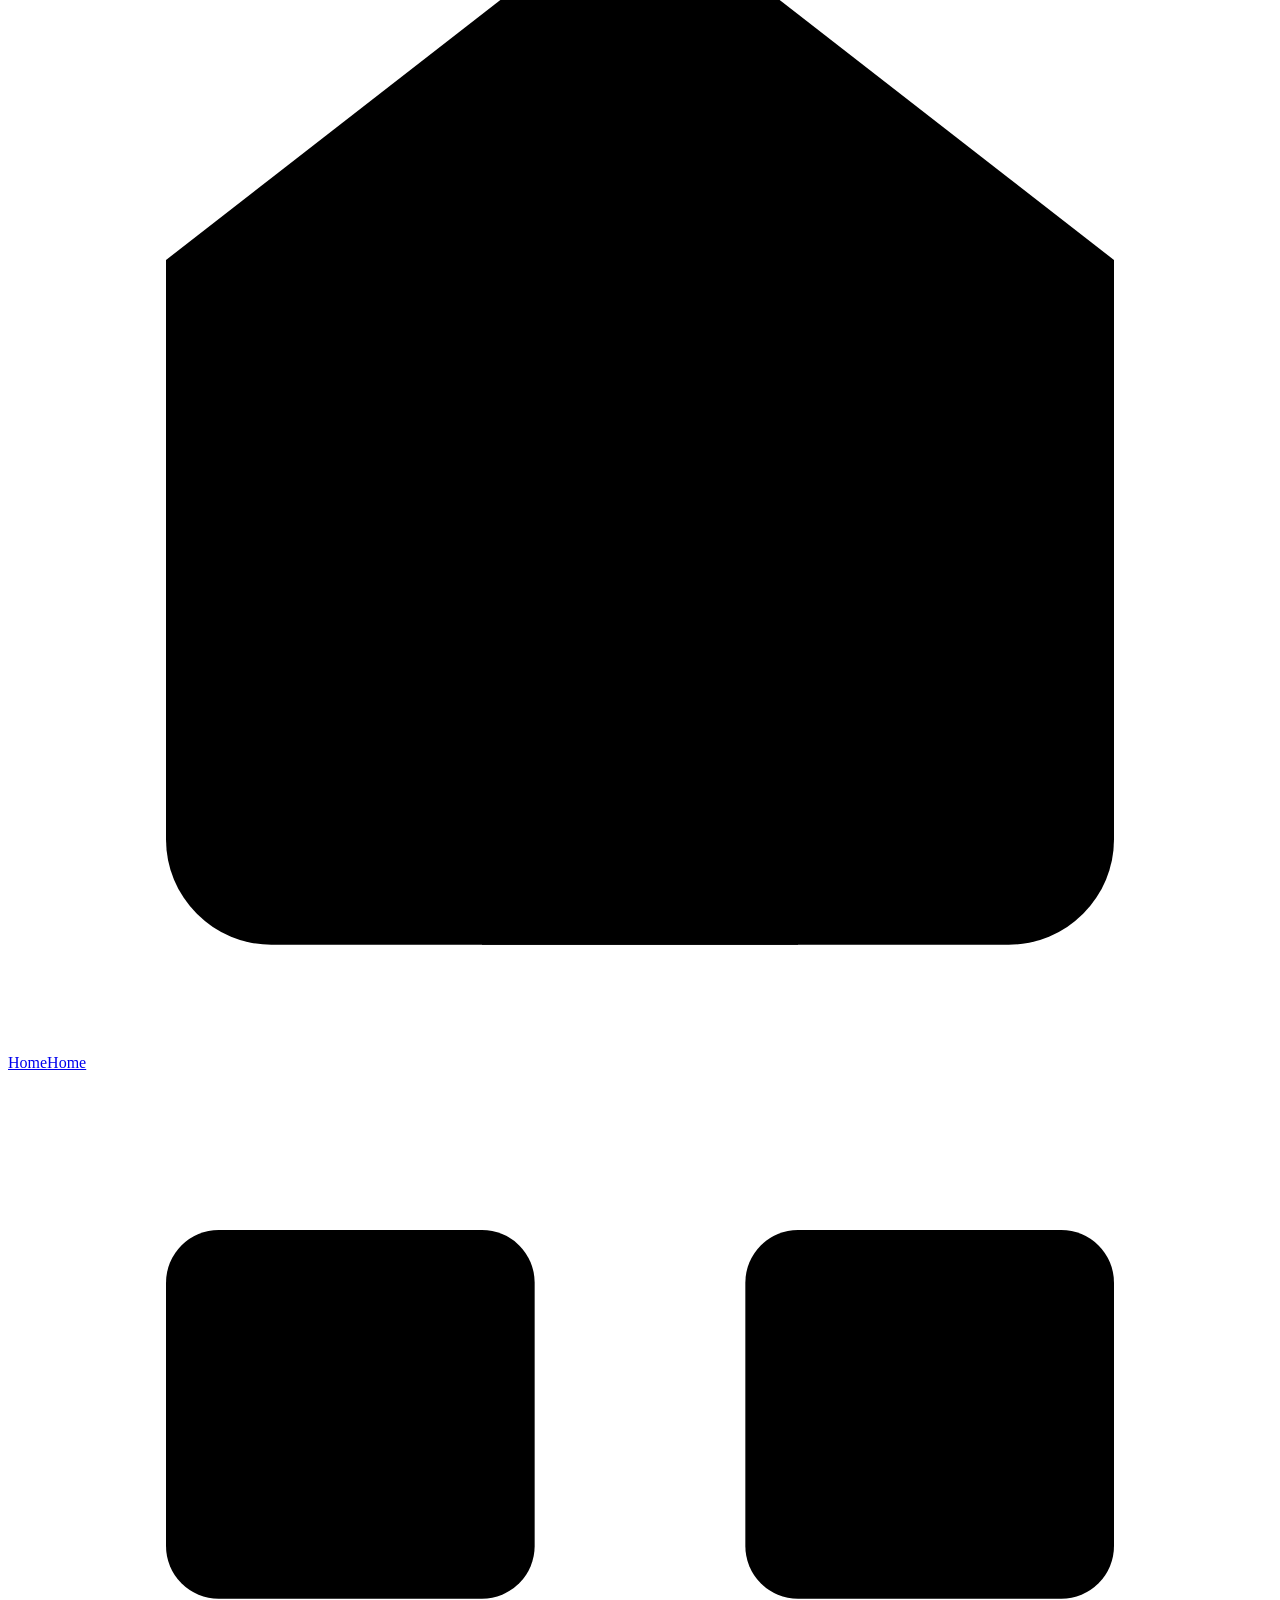
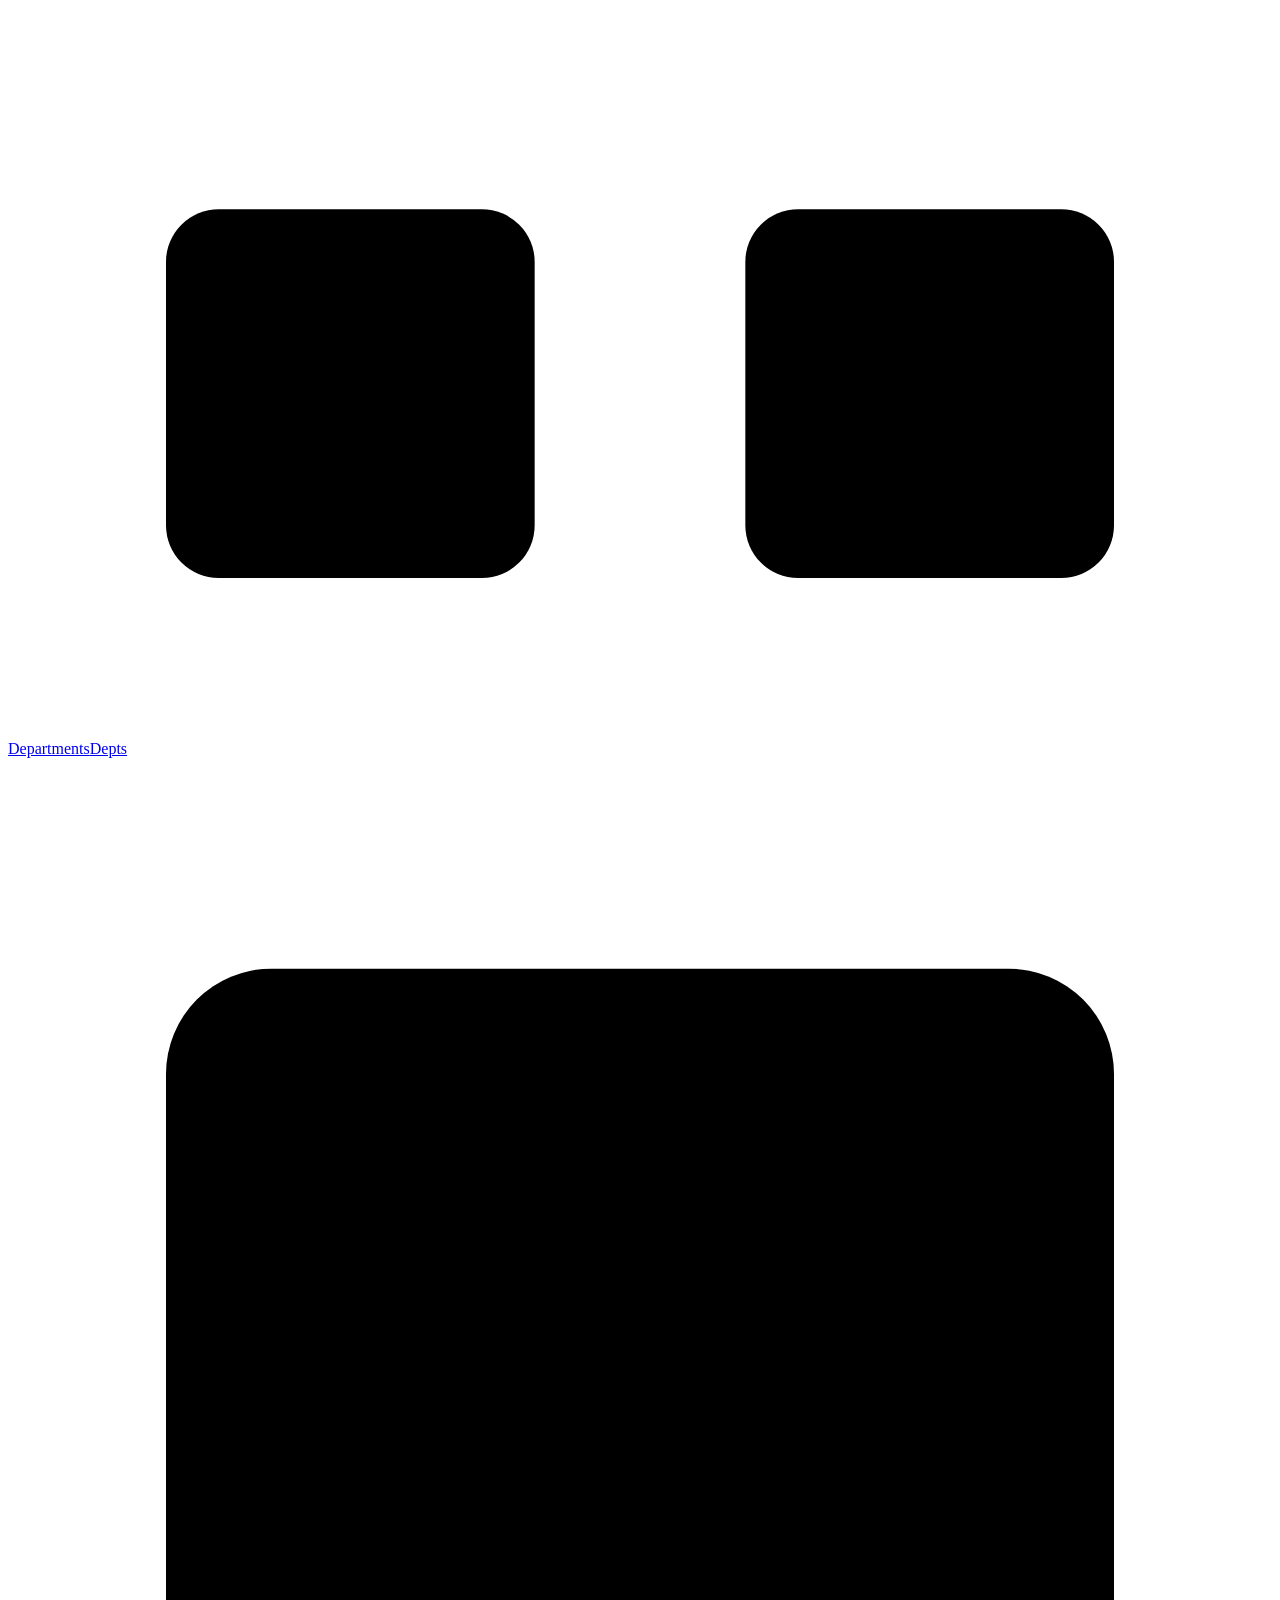
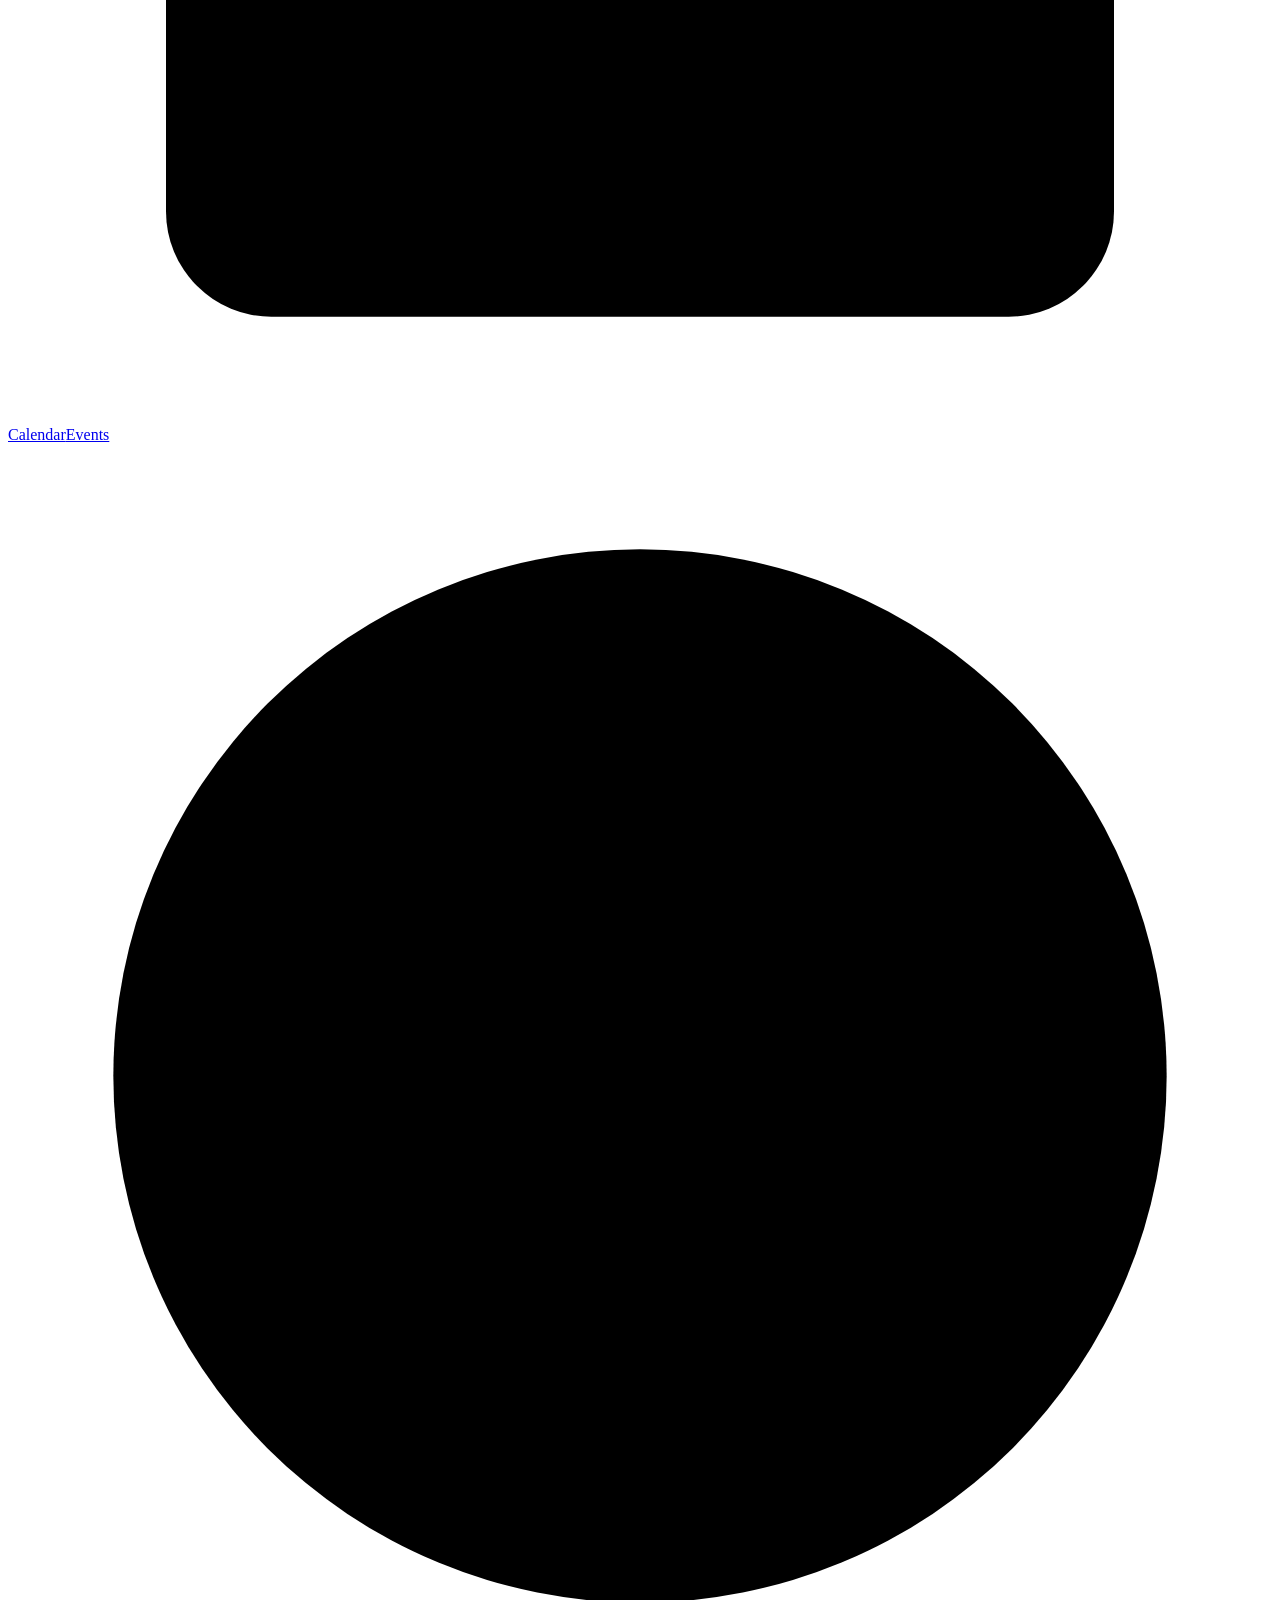
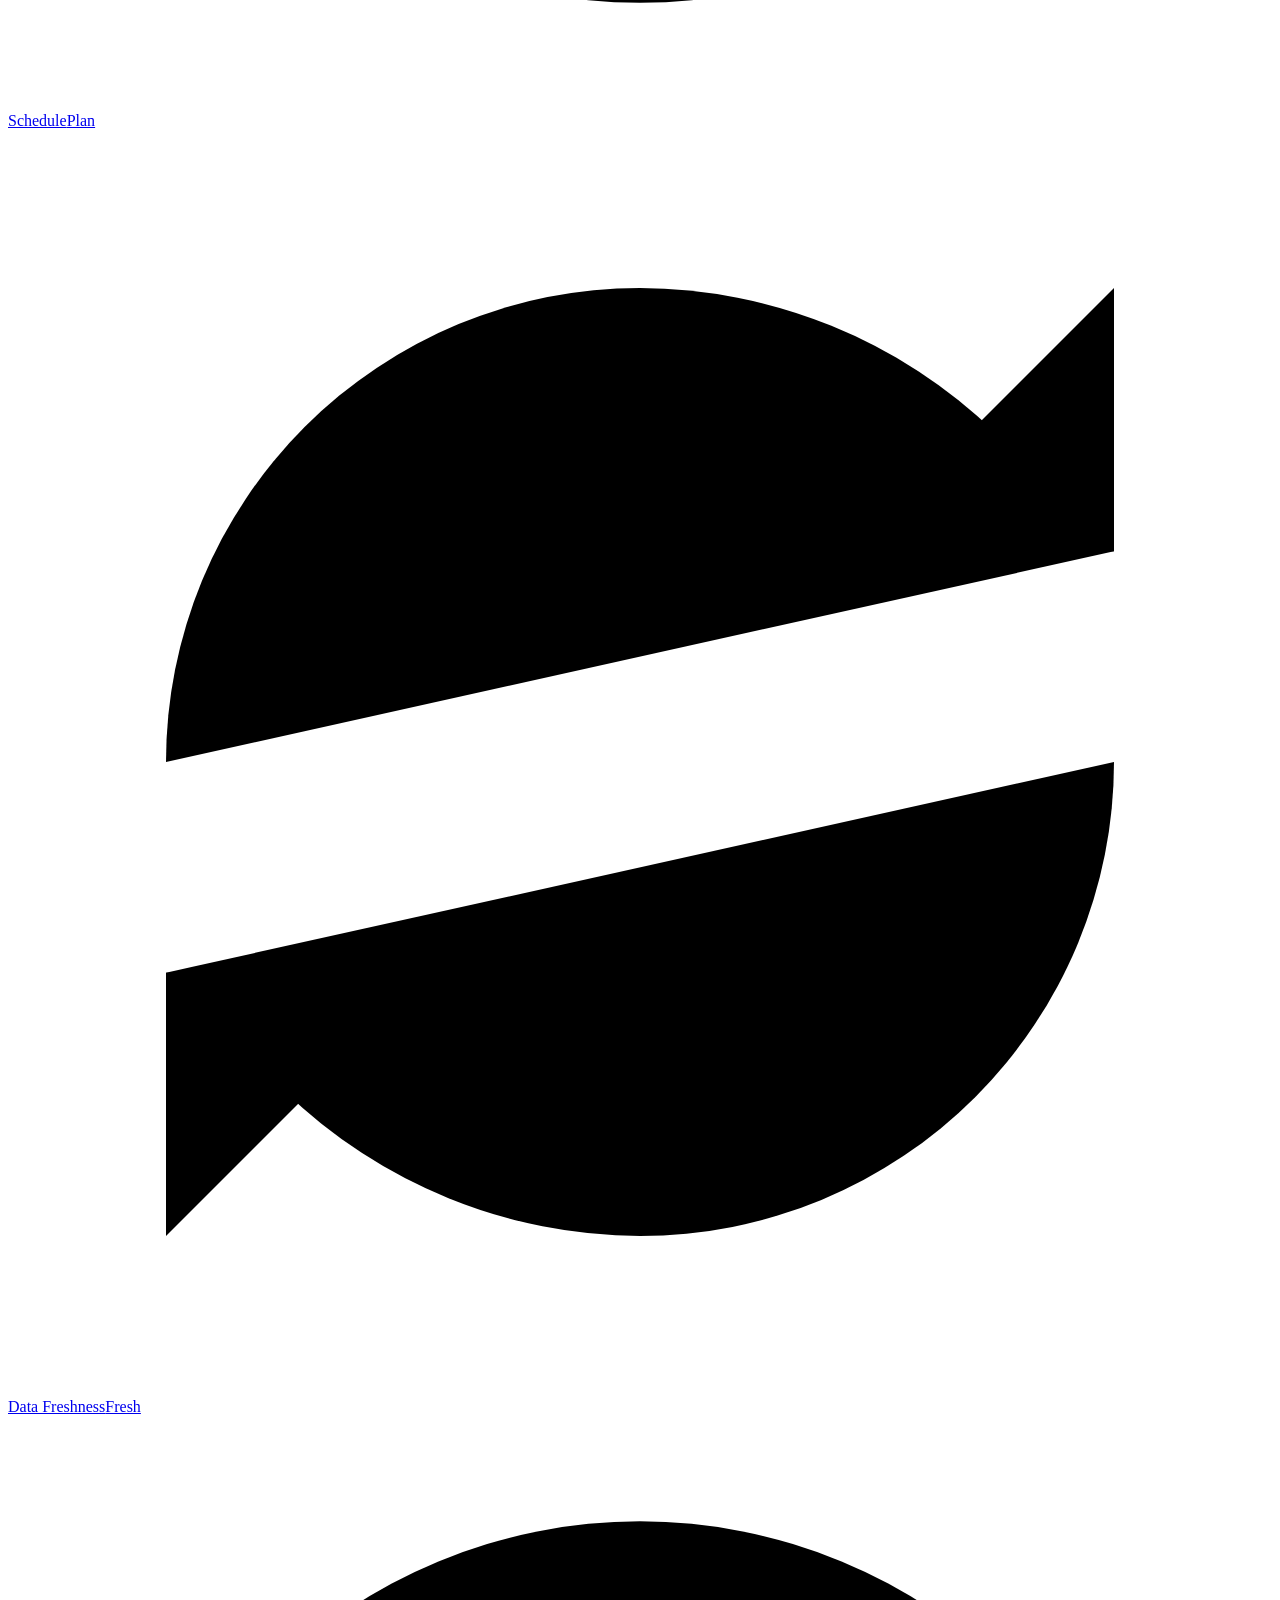
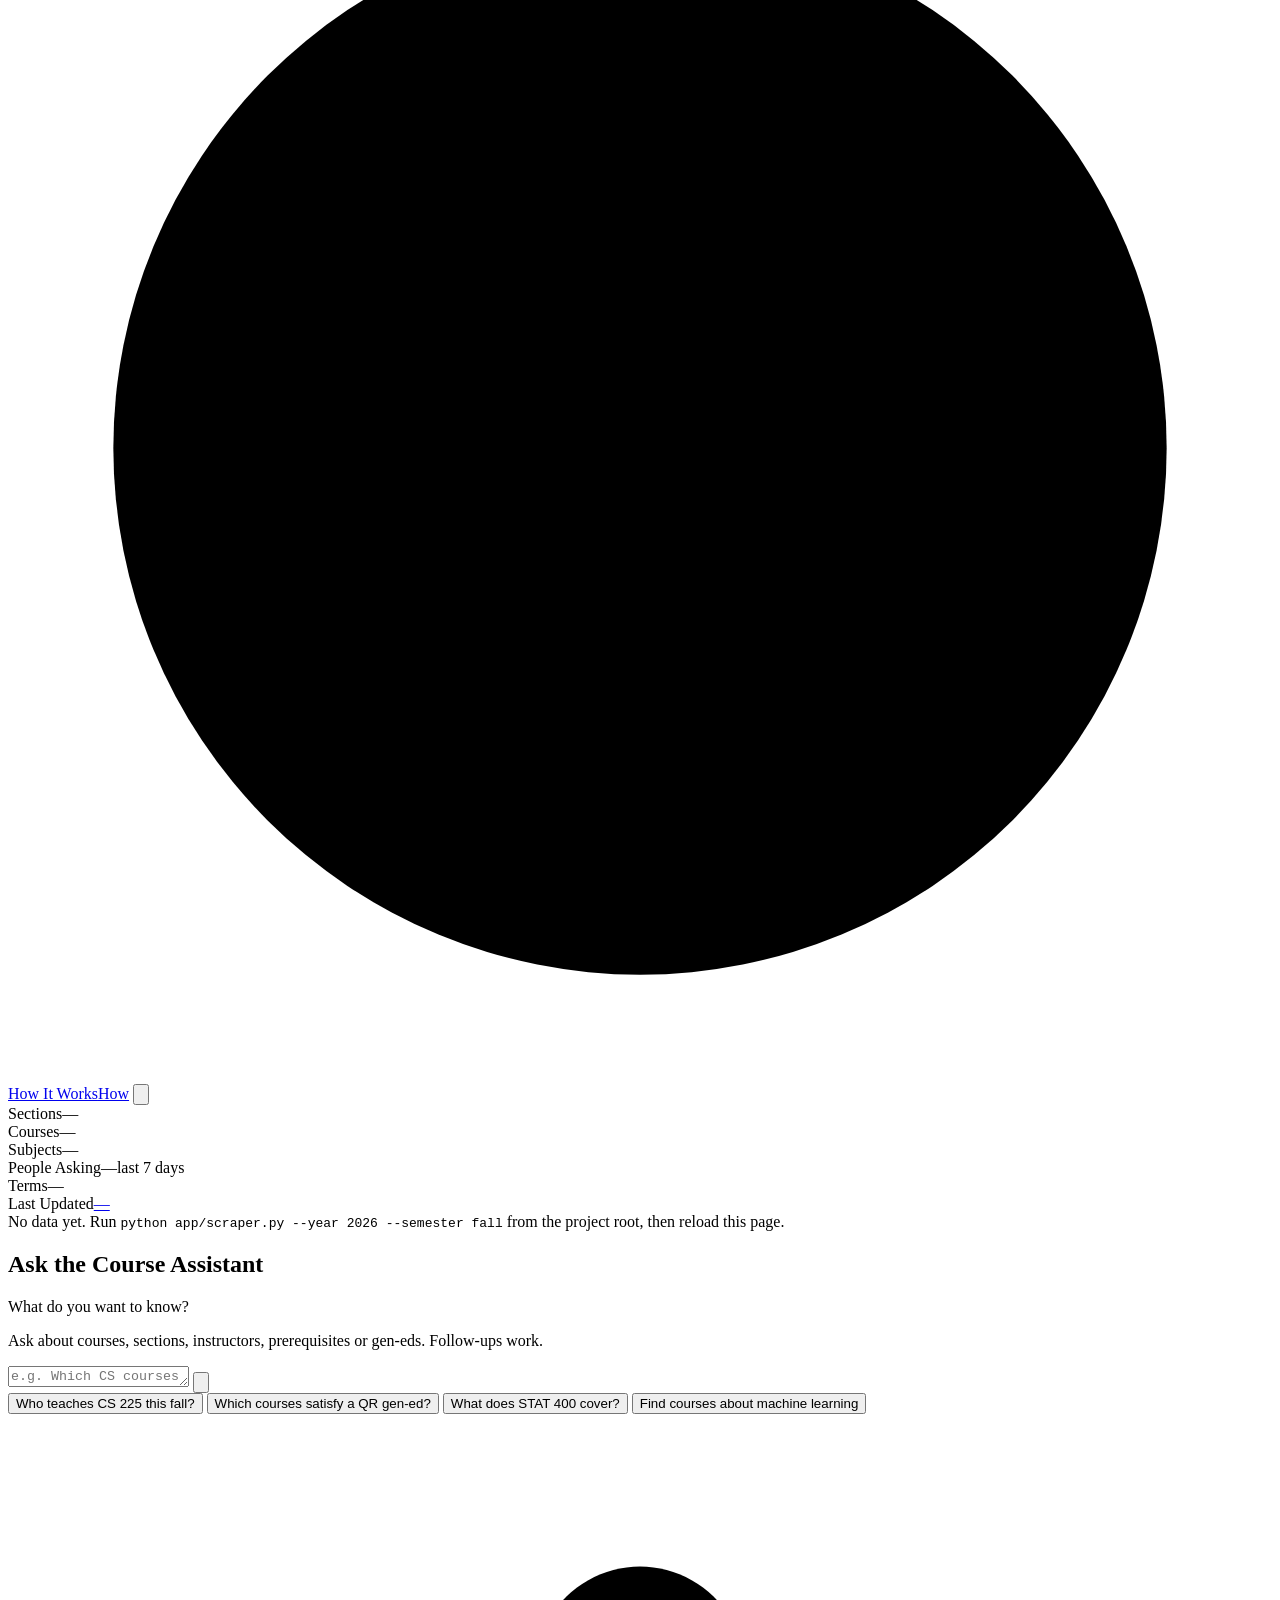
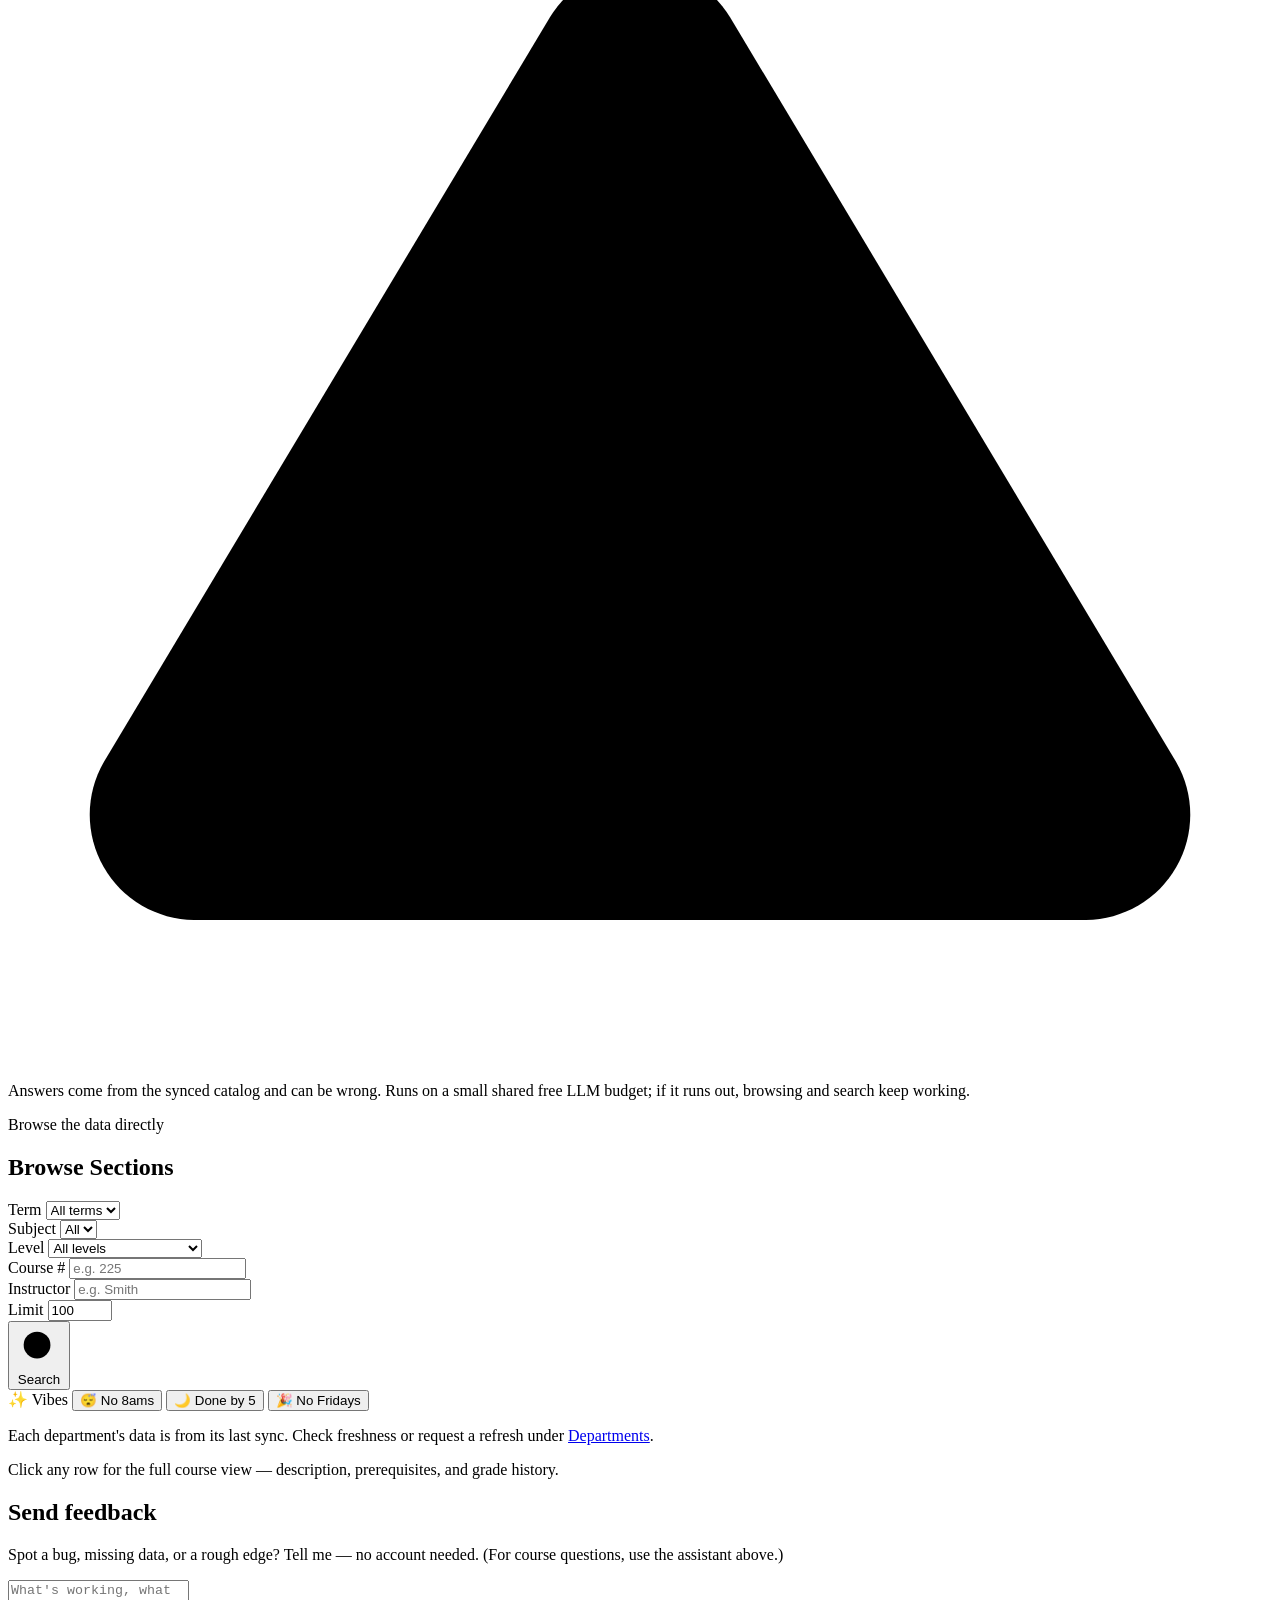
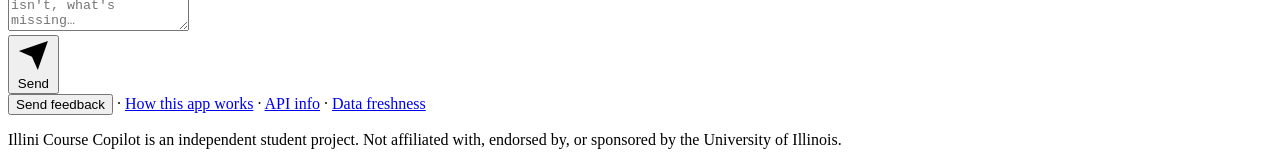
==== commit ab625406: "WIP: Claude-style chat block, department-filtered search, output cap, eligibility check Chat UI: one" ====
--- a/static/index.html
+++ b/static/index.html
@@ -3,13 +3,14 @@
 <head>
 <meta charset="UTF-8">
 <meta name="viewport" content="width=device-width, initial-scale=1.0">
-<script>var t;try{t=localStorage.getItem('theme');}catch(e){}document.documentElement.setAttribute('data-theme',t||'dark');</script>
+<script src="/theme-init.js"></script>
 <title>Illini Course Copilot</title>
 <link rel="preconnect" href="https://fonts.googleapis.com">
 <link rel="preconnect" href="https://fonts.gstatic.com" crossorigin>
 <link rel="stylesheet" href="https://fonts.googleapis.com/css2?family=Bricolage+Grotesque:opsz,wght@12..96,400..800&family=Inter:wght@400;500;600;700&display=swap">
 <link rel="stylesheet" href="/style.css">
 <link rel="stylesheet" href="/theme-genz.css">
+<script src="/page-transition.js"></script>
 </head>
 <body>
 
@@ -54,33 +55,46 @@
 
   <section class="panel ask-hero">
     <h2>Ask the Course Assistant <button type="button" class="link-btn" id="new-chat" hidden>New chat</button></h2>
-    <p class="ask-lead">Ask about courses, sections, instructors, or gen-eds. Follow-ups work.</p>
-    <div class="usage-note" id="usage-note">
-      <div class="usage-note-text">
-        <svg class="icon" viewBox="0 0 24 24" aria-hidden="true"><path d="M10.29 3.86 1.82 18a2 2 0 0 0 1.71 3h16.94a2 2 0 0 0 1.71-3L13.71 3.86a2 2 0 0 0-3.42 0Z"/><path d="M12 9v4"/><path d="M12 17h.01"/></svg>
-        <span>Under active development, on a small shared free LLM budget. If the daily limit is reached the assistant pauses; browsing, search, prerequisites, and grade history keep working.</span>
+    <!-- Claude/Gemini-style chat block: messages scroll above, the composer is
+         pinned to the bottom. data-state="empty" centres the greeting, the
+         composer and the chips until the first question. -->
+    <div class="chat" id="chat" data-state="empty">
+      <div class="scrollback" id="scrollback" aria-live="polite">
+        <div class="chat-empty" id="sb-placeholder">
+          <p class="chat-greet">What do you want to know?</p>
+          <p class="ask-lead">Ask about courses, sections, instructors, prerequisites or gen-eds. Follow-ups work.</p>
+        </div>
       </div>
-      <div class="usage-bar-row" id="usage-bar-row" hidden>
-        <div class="usage-bar"><div class="usage-bar-fill" id="usage-bar-fill"></div></div>
-        <span class="usage-text" id="usage-text"></span>
+      <div class="composer-wrap">
+        <button type="button" class="jump-latest" id="jump-latest" hidden>
+          <svg class="icon" viewBox="0 0 24 24" aria-hidden="true"><path d="M12 5v14"/><path d="m19 12-7 7-7-7"/></svg>
+          Jump to latest
+        </button>
+        <form id="ask-form" class="ask-form composer">
+          <textarea id="ask-input" rows="1" maxlength="500" placeholder="e.g. Which CS courses have the most sections this fall?" aria-label="Ask the course assistant" autocomplete="off"></textarea>
+          <button type="submit" class="send-btn" aria-label="Send">
+            <svg class="icon" viewBox="0 0 24 24" aria-hidden="true"><path d="m22 2-7 20-4-9-9-4Z"/><path d="M22 2 11 13"/></svg>
+          </button>
+        </form>
+        <div class="chips-wrap">
+          <div class="chips" id="chips">
+            <button type="button" class="chip">Who teaches CS 225 this fall?</button>
+            <button type="button" class="chip">Which courses satisfy a QR gen-ed?</button>
+            <button type="button" class="chip">What does STAT 400 cover?</button>
+            <button type="button" class="chip">Find courses about machine learning</button>
+          </div>
+        </div>
+        <div class="usage-note" id="usage-note">
+          <div class="usage-note-text">
+            <svg class="icon" viewBox="0 0 24 24" aria-hidden="true"><path d="M10.29 3.86 1.82 18a2 2 0 0 0 1.71 3h16.94a2 2 0 0 0 1.71-3L13.71 3.86a2 2 0 0 0-3.42 0Z"/><path d="M12 9v4"/><path d="M12 17h.01"/></svg>
+            <span>Answers come from the synced catalog and can be wrong. Runs on a small shared free LLM budget; if it runs out, browsing and search keep working.</span>
+          </div>
+          <div class="usage-bar-row" id="usage-bar-row" hidden>
+            <div class="usage-bar"><div class="usage-bar-fill" id="usage-bar-fill"></div></div>
+            <span class="usage-text" id="usage-text"></span>
+          </div>
+        </div>
       </div>
-    </div>
-    <form id="ask-form" class="ask-form">
-      <input id="ask-input" type="text" placeholder="e.g. Which CS courses have the most sections this fall?" autocomplete="off">
-      <button type="submit">
-        <svg class="icon" viewBox="0 0 24 24" aria-hidden="true"><path d="m22 2-7 20-4-9-9-4Z"/><path d="M22 2 11 13"/></svg>
-        Send
-      </button>
-    </form>
-    <p class="chips-label" id="chips-label" hidden><span class="sticker">🔥 Trending</span> What everyone's stressing about this week</p>
-    <div class="chips" id="chips">
-      <button type="button" class="chip">Who teaches CS 225 this fall?</button>
-      <button type="button" class="chip">Which courses satisfy a QR gen-ed?</button>
-      <button type="button" class="chip">What does STAT 400 cover?</button>
-      <button type="button" class="chip">Find courses about machine learning</button>
-    </div>
-    <div class="scrollback" id="scrollback" aria-live="polite">
-      <div class="line line-sys" id="sb-placeholder">Your conversation will appear here.</div>
     </div>
   </section>
 
@@ -177,547 +191,6 @@
 <script src="/theme.js"></script>
 <script src="/motion.js" defer></script>
 <script src="/share-card.js" defer></script>
-<script>
-  const $ = (id) => document.getElementById(id);
-  const REDUCED = window.matchMedia('(prefers-reduced-motion: reduce)').matches;
-
-  // HTML-escape any DB-sourced value that goes into an innerHTML string.
-  // (md.js escapes agent answers itself.)
-  const esc = (s) => String(s ?? '').replace(/[&<>"']/g, (c) => (
-    { '&': '&amp;', '<': '&lt;', '>': '&gt;', '"': '&quot;', "'": '&#39;' }[c]
-  ));
-
-  const SEARCH_EMPTY =
-    '<div class="empty-state">' +
-    '<svg class="icon" viewBox="0 0 24 24" aria-hidden="true"><circle cx="11" cy="11" r="7"/><path d="m21 21-4.3-4.3"/></svg>' +
-    'Pick a subject, term, or instructor above, then hit Search.</div>';
-
-  async function getJSON(url) {
-    const res = await fetch(url);
-    const body = await res.json().catch(() => ({}));
-    if (!res.ok) {
-      const err = new Error(body.detail || `Request failed (${res.status})`);
-      err.status = res.status;
-      throw err;
-    }
-    return body;
-  }
-
-  // Count a number up from 0 for a bit of life on load.
-  function countUp(el, target) {
-    if (REDUCED || !Number.isFinite(target)) { el.textContent = target; return; }
-    const dur = 650, t0 = performance.now();
-    const tick = (now) => {
-      const p = Math.min(1, (now - t0) / dur);
-      const eased = 1 - Math.pow(1 - p, 3);
-      el.textContent = Math.round(target * eased).toLocaleString();
-      if (p < 1) requestAnimationFrame(tick);
-      else el.textContent = target.toLocaleString();
-    };
-    requestAnimationFrame(tick);
-  }
-
-  function showSkeleton(wrap, rows = 6) {
-    wrap.setAttribute('aria-busy', 'true');
-    wrap.innerHTML = '<div class="skeleton">'
-      + Array.from({ length: rows }, () => '<div class="sk-line"></div>').join('')
-      + '</div>';
-  }
-
-  async function loadStats() {
-    try {
-      const stats = await getJSON('/stats');
-      countUp($('stat-sections'), stats.total_sections);
-      countUp($('stat-courses'), stats.distinct_courses);
-      countUp($('stat-subjects'), stats.distinct_subjects);
-      const terms = stats.terms_covered || [];
-      $('stat-terms').textContent = terms.length;
-      $('stat-terms-sub').textContent = terms.join(' · ');
-      $('stat-terms-sub').title = terms.join(', ');
-      if (stats.total_sections === 0) $('empty-note').classList.add('show');
-    } catch (e) {
-      $('empty-note').textContent = e.message.includes('Database not found')
-        ? 'No database yet. Run the scraper first, then reload this page.'
-        : `Can't reach the API: ${e.message}`;
-      $('empty-note').classList.add('show');
-    }
-  }
-
-  // ---- Trending suggested-question chips ---------------------------------
-  // Reframes real usage into generic templates rather than ever showing a
-  // student's actual typed question - see ask_log.trending_courses().
-  // Leaves the last chip (a topic search, not a course lookup) alone for
-  // variety, and falls back to the static defaults already in the markup
-  // if there isn't enough trending data yet.
-  const CHIP_TEMPLATES = [
-    (c) => `Is ${c} as rough as people say?`,
-    (c) => `What sections does ${c} have left?`,
-    (c) => `What's the prerequisite for ${c}?`,
-  ];
-  async function loadTrendingChips() {
-    try {
-      const data = await getJSON('/ask/trending');
-      const courses = data.courses || [];
-      if (!courses.length) return;
-      const buttons = [...$('chips').querySelectorAll('.chip')].slice(0, -1);
-      courses.slice(0, buttons.length).forEach((course, i) => {
-        buttons[i].textContent = CHIP_TEMPLATES[i % CHIP_TEMPLATES.length](course);
-      });
-      $('chips-label').hidden = false;
-    } catch (e) { /* keep the static defaults already in the markup */ }
-  }
-
-  async function loadAskSummary() {
-    try {
-      const data = await getJSON('/ask/summary');
-      countUp($('stat-visitors'), data.unique_7d);
-      const used = Number(data.global_calls_24h) || 0;
-      const limit = Number(data.global_limit) || 0;
-      if (limit > 0) {
-        const pct = Math.min(100, Math.round((used / limit) * 100));
-        const fill = $('usage-bar-fill');
-        fill.style.width = pct + '%';
-        fill.classList.toggle('high', pct >= 85);
-        $('usage-text').textContent = `${used} / ${limit} questions answered today`;
-        $('usage-bar-row').hidden = false;
-      }
-    } catch (e) { /* leave the tile at —, usage bar stays hidden */ }
-  }
-
-  async function loadFreshness() {
-    try {
-      const data = await getJSON('/freshness');
-      const rows = data.freshness || [];
-      if (!rows.length) { $('stat-updated').textContent = 'no data'; return; }
-      const mostRecent = rows.reduce((a, b) => (a.last_updated > b.last_updated ? a : b));
-      $('stat-updated').textContent = formatRelativeTime(mostRecent.last_updated);
-      $('stat-updated-sub').textContent = `${mostRecent.subject}, ${mostRecent.semester} ${mostRecent.year}`;
-    } catch (e) {
-      $('stat-updated').textContent = 'n/a';
-    }
-  }
-
-  async function loadSubjects() {
-    try {
-      const data = await getJSON('/subjects');
-      const select = $('f-subject');
-      for (const subj of data.subjects) {
-        const opt = document.createElement('option');
-        opt.value = subj; opt.textContent = subj;
-        select.appendChild(opt);
-      }
-    } catch (e) { /* empty-state note already covers this */ }
-  }
-
-  // ---- Course results table + quick view (shared with departments.html) --
-  const browseResults = CourseResults.create({
-    wrapEl: $('results-wrap'),
-    containerEl: $('browse-panel'),
-    courseDetailEl: $('course-detail'),
-    syncUrl: true,
-    emptyMessage: 'Nothing matched 👀 Try a different subject, or clear the instructor field.',
-  });
-
-  // Vibe chips toggle on/off; with a subject picked they re-run the search at
-  // once, otherwise they wait and the hint says why.
-  $('vibes').addEventListener('click', (e) => {
-    const chip = e.target.closest('.vibe');
-    if (!chip) return;
-    chip.setAttribute('aria-pressed', chip.getAttribute('aria-pressed') === 'true' ? 'false' : 'true');
-    if ($('f-subject').value.trim()) $('browse-form').requestSubmit();
-    else $('vibe-hint').hidden = false;
-  });
-
-  $('browse-form').addEventListener('submit', async (e) => {
-    e.preventDefault();
-    const params = new URLSearchParams();
-    const term = $('f-term').value.trim();
-    const subject = $('f-subject').value.trim();
-    const level = $('f-level').value.trim();
-    const course = $('f-course').value.trim();
-    const instructor = $('f-instructor').value.trim();
-    const limit = $('f-limit').value.trim();
-    if (term) { const [y, s] = term.split('|'); params.set('year', y); params.set('semester', s); }
-    if (subject) params.set('subject', subject);
-    if (level) params.set('level', level);
-    if (course) params.set('course_number', course);
-    if (instructor) params.set('instructor', instructor);
-    if (limit) params.set('limit', limit);
-    // Pressed vibes are schedule sub-filters; the API needs a subject for them.
-    const pressed = [...document.querySelectorAll('#vibes .vibe[aria-pressed="true"]')];
-    $('vibe-hint').hidden = !(pressed.length && !subject);
-    if (subject) pressed.forEach((b) => params.set(b.dataset.param, b.dataset.value));
-
-    showSkeleton($('results-wrap'));
-    try {
-      const rows = await getJSON('/sections?' + params.toString());
-      browseResults.render(rows);
-      if (!rows.length && window.Motion) Motion.shake($('results-wrap').firstElementChild);
-    } catch (err) {
-      $('results-wrap').removeAttribute('aria-busy');
-      $('results-wrap').innerHTML = `<p class="empty-state">Query failed: ${esc(err.message)}</p>`;
-      document.querySelector('.row-hint').hidden = true;
-    }
-  });
-
-  function addLine(text, cls) {
-    const scrollback = $('scrollback');
-    const div = document.createElement('div');
-    div.className = 'line ' + cls;
-    div.textContent = text;
-    scrollback.appendChild(div);
-    scrollback.scrollTop = scrollback.scrollHeight;
-    return div;
-  }
-
-  const THUMB_UP =
-    '<svg class="icon" viewBox="0 0 24 24" aria-hidden="true"><path d="M7 10v12"/>' +
-    '<path d="M15 5.88 14 10h5.83a2 2 0 0 1 1.92 2.56l-2.33 8A2 2 0 0 1 17.5 22H4a2 2 0 0 1-2-2v-8a2 2 0 0 1 2-2h2.76a2 2 0 0 0 1.79-1.11L12 2a3.13 3.13 0 0 1 3 3.88Z"/></svg>';
-  const THUMB_DOWN =
-    '<svg class="icon" viewBox="0 0 24 24" aria-hidden="true"><path d="M17 14V2"/>' +
-    '<path d="M9 18.12 10 14H4.17a2 2 0 0 1-1.92-2.56l2.33-8A2 2 0 0 1 6.5 2H20a2 2 0 0 1 2 2v8a2 2 0 0 1-2 2h-2.76a2 2 0 0 0-1.79 1.11L12 22a3.13 3.13 0 0 1-3-3.88Z"/></svg>';
-
-  // Thumbs up/down under a settled answer. On a vote we POST the question,
-  // the answer text, and the recent windowed history (which already includes
-  // this turn, since recordTurn ran first) so a downvote captures the whole
-  // exchange for the biweekly review queue. Best-effort: a failed save just
-  // shows a note and leaves the buttons live.
-  function attachFeedback(afterEl, q, a) {
-    const bar = document.createElement('div');
-    bar.className = 'feedback';
-    bar.innerHTML =
-      '<span class="fb-label">Helpful?</span>' +
-      '<button type="button" class="fb-up" aria-label="Helpful">' + THUMB_UP + '</button>' +
-      '<button type="button" class="fb-down" aria-label="Not helpful">' + THUMB_DOWN + '</button>' +
-      '<span class="fb-note" hidden>couldn’t save that</span>';
-    afterEl.insertAdjacentElement('afterend', bar);
-    $('scrollback').scrollTop = $('scrollback').scrollHeight;
-
-    const up = bar.querySelector('.fb-up');
-    const down = bar.querySelector('.fb-down');
-    const note = bar.querySelector('.fb-note');
-
-    const vote = async (which, btn) => {
-      up.disabled = down.disabled = true;
-      note.hidden = true;
-      try {
-        const res = await fetch('/ask/feedback', {
-          method: 'POST',
-          headers: { 'Content-Type': 'application/json' },
-          body: JSON.stringify({
-            vote: which, question: q, answer: a,
-            history: chatHistory.slice(-HISTORY_TURNS_SENT),
-          }),
-        });
-        const body = await res.json().catch(() => ({}));
-        if (!res.ok || !body.ok) throw new Error('save failed');
-        btn.classList.add('voted');
-        if (which === 'down') btn.classList.add('down');
-        else if (window.Motion) Motion.confetti(Motion.centerOf(btn), 28);
-      } catch (e) {
-        note.hidden = false;
-        up.disabled = down.disabled = false;
-      }
-    };
-    up.addEventListener('click', () => vote('up', up));
-    down.addEventListener('click', () => vote('down', down));
-  }
-
-  // Parse complete SSE frames from `buffer`, fire onEvent(name, data) for
-  // each, return the unconsumed tail.
-  function drainSSE(buffer, onEvent) {
-    let sep;
-    while ((sep = buffer.indexOf('\n\n')) !== -1) {
-      const frame = buffer.slice(0, sep);
-      buffer = buffer.slice(sep + 2);
-      let name = 'message', data = '';
-      for (const raw of frame.split('\n')) {
-        if (raw.startsWith('event:')) name = raw.slice(6).trim();
-        else if (raw.startsWith('data:')) data += raw.slice(5).trim();
-      }
-      if (!data) continue;
-      let parsed;
-      try { parsed = JSON.parse(data); } catch { parsed = data; }
-      onEvent(name, parsed);
-    }
-    return buffer;
-  }
-
-  // Windowed conversation memory: the browser keeps the transcript and
-  // sends the last few turns back so follow-ups ("who teaches it?") resolve.
-  // Server re-trims; nothing is persisted, so a reload starts fresh.
-  let chatHistory = [];
-  const HISTORY_TURNS_SENT = 3;
-  const HISTORY_TURNS_KEPT = 10;
-  const HISTORY_ANSWER_CLIP = 600;
-
-  function recordTurn(q, a) {
-    chatHistory.push({ q, a: String(a || '').slice(0, HISTORY_ANSWER_CLIP) });
-    if (chatHistory.length > HISTORY_TURNS_KEPT) chatHistory = chatHistory.slice(-HISTORY_TURNS_KEPT);
-    $('new-chat').hidden = false;
-  }
-
-  $('new-chat').addEventListener('click', () => {
-    chatHistory = [];
-    $('new-chat').hidden = true;
-    $('chips').style.display = '';
-    $('scrollback').innerHTML =
-      '<div class="line line-sys" id="sb-placeholder">Your conversation will appear here.</div>';
-    $('ask-input').focus();
-  });
-
-  $('chips').addEventListener('click', (e) => {
-    const chip = e.target.closest('.chip');
-    if (!chip) return;
-    $('ask-input').value = chip.textContent;
-    $('ask-form').requestSubmit();
-  });
-
-  $('ask-form').addEventListener('submit', async (e) => {
-    e.preventDefault();
-    const input = $('ask-input');
-    const question = input.value.trim();
-    if (!question) { if (window.Motion) Motion.shake(input); return; }
-    input.value = '';
-    input.disabled = true;
-    const chipsEl = $('chips');
-    if (chipsEl) chipsEl.style.display = 'none';
-    $('sb-placeholder')?.remove();
-
-    addLine(question, 'line-q');
-    const answerLine = addLine('', 'line-a');
-    answerLine.setAttribute('aria-busy', 'true');
-    let status = addLine('', 'line-sys');
-    status.innerHTML = '<span class="st-text">Checking the catalog</span><span class="bounce" aria-hidden="true"><i></i><i></i><i></i></span>';
-
-    let raw = '', streaming = false, settled = false;
-    const scroll = () => { $('scrollback').scrollTop = $('scrollback').scrollHeight; };
-
-    const settle = (finalText, asError) => {
-      if (settled) return;
-      settled = true;
-      if (status) { status.remove(); status = null; }
-      answerLine.removeAttribute('aria-busy');
-      const text = (finalText != null && finalText !== '') ? finalText : raw;
-      if (asError && !text) {
-        answerLine.className = 'line line-sys';
-        answerLine.textContent = 'The assistant failed to answer. Try again shortly.';
-      } else {
-        answerLine.className = 'line line-a md';
-        const answer = text || 'I couldn’t produce an answer for that.';
-        answerLine.innerHTML = window.renderMarkdown(answer);
-        if (!asError) {
-          recordTurn(question, answer);
-          attachFeedback(answerLine, question, answer);
-          if (window.Motion) Motion.celebrateOnce('first-answer', answerLine);
-        }
-      }
-      scroll();
-      input.disabled = false;
-      input.focus();
-    };
-
-    try {
-      const res = await fetch('/ask/stream', {
-        method: 'POST',
-        headers: { 'Content-Type': 'application/json' },
-        body: JSON.stringify({ question, history: chatHistory.slice(-HISTORY_TURNS_SENT) }),
-      });
-
-      if (!res.ok || !res.body) {
-        const body = await res.json().catch(() => ({}));
-        if (status) { status.remove(); status = null; }
-        answerLine.removeAttribute('aria-busy');
-        answerLine.className = 'line line-sys';
-        answerLine.textContent = body.detail || `Request failed (${res.status})`;
-        settled = true;
-        input.disabled = false; input.focus();
-        return;
-      }
-
-      const reader = res.body.getReader();
-      const decoder = new TextDecoder();
-      let buf = '';
-      for (;;) {
-        const { value, done } = await reader.read();
-        if (done) break;
-        buf += decoder.decode(value, { stream: true });
-        buf = drainSSE(buf, (name, data) => {
-          if (name === 'status') {
-            if (!streaming && status) status.querySelector('.st-text').textContent = data;
-          } else if (name === 'token') {
-            if (!streaming) { streaming = true; if (status) { status.remove(); status = null; } }
-            raw += data;
-            answerLine.textContent = raw;
-            scroll();
-          } else if (name === 'done') {
-            settle(data, false);
-          } else if (name === 'error') {
-            settle(data, true);
-          }
-        });
-      }
-      settle(raw, false);
-    } catch (err) {
-      if (status) { status.remove(); status = null; }
-      answerLine.removeAttribute('aria-busy');
-      if (!raw) {
-        answerLine.className = 'line line-sys';
-        answerLine.textContent = 'Connection lost — is the API server still running?';
-        settled = true;
-      } else {
-        settle(raw, false);
-      }
-      input.disabled = false; input.focus();
-    }
-  });
-
-  // ---- Term selector ----------------------------------------------------
-  const CURRENT_TERM = 'fall 2026';  // keep in sync with app/terms.py
-
-  async function loadTerms() {
-    try {
-      const stats = await getJSON('/stats');
-      const select = $('f-term');
-      const order = { spring: 0, summer: 1, fall: 2 };
-      const terms = (stats.terms_covered || []).slice().sort((a, b) => {
-        const [sa, ya] = a.split(' '), [sb, yb] = b.split(' ');
-        return (yb - ya) || (order[sb] - order[sa]);
-      });
-      for (const t of terms) {
-        const [sem, yr] = t.split(' ');
-        const opt = document.createElement('option');
-        opt.value = `${yr}|${sem}`;
-        opt.textContent = t;
-        if (t === CURRENT_TERM) opt.selected = true;
-        select.appendChild(opt);
-      }
-    } catch (e) { /* stays "All terms" */ }
-  }
-
-  // ---- Site feedback box -------------------------------------------------
-  // Free-text feedback, unrelated to the assistant. POSTs to /feedback, which
-  // is public and best-effort: it returns {ok, reason} and never 5xx, so a
-  // failed save just shows a note. `reason` distinguishes "too long" and
-  // "daily limit" from a generic error.
-  const FEEDBACK_NOTES = {
-    ok: 'Thanks, got it 🙌',
-    too_long: 'That’s a bit long — trim it under 2000 characters.',
-    rate_limited: 'You’ve sent a few already today. Try again tomorrow.',
-    empty: 'Write something first.',
-    error: 'Couldn’t save that — try again in a moment.',
-  };
-
-  $('feedback-form').addEventListener('submit', async (e) => {
-    e.preventDefault();
-    const box = $('feedback-message');
-    const btn = $('feedback-send');
-    const note = $('feedback-note');
-    const message = box.value.trim();
-    if (!message) {
-      note.textContent = FEEDBACK_NOTES.empty;
-      note.hidden = false;
-      if (window.Motion) Motion.shake(box);
-      return;
-    }
-    btn.disabled = true;
-    note.hidden = true;
-    let reason = 'error';
-    try {
-      const res = await fetch('/feedback', {
-        method: 'POST',
-        headers: { 'Content-Type': 'application/json' },
-        body: JSON.stringify({ message, page: location.pathname }),
-      });
-      const body = await res.json().catch(() => ({}));
-      reason = body.reason || (body.ok ? 'ok' : 'error');
-    } catch (err) {
-      reason = 'error';
-    }
-    note.textContent = FEEDBACK_NOTES[reason] || FEEDBACK_NOTES.error;
-    note.classList.toggle('ok', reason === 'ok');
-    note.hidden = false;
-    if (reason === 'ok') box.value = '';
-    btn.disabled = false;
-  });
-
-  // Footer "Send feedback" jumps to the box and focuses it, with a brief
-  // highlight so it's obvious where you landed.
-  $('footer-feedback').addEventListener('click', () => {
-    const panel = $('feedback-panel');
-    panel.scrollIntoView({ behavior: REDUCED ? 'auto' : 'smooth', block: 'center' });
-    panel.classList.remove('flash');
-    void panel.offsetWidth;  // restart the animation
-    panel.classList.add('flash');
-    $('feedback-message').focus({ preventScroll: true });
-  });
-
-  $('results-wrap').innerHTML = SEARCH_EMPTY;
-  document.querySelector('.row-hint').hidden = true;
-  // ---- Sharable course links (?course=SUBJ-123) -------------------------
-  // openCourseDetail() itself keeps the URL in sync (history.replaceState)
-  // while a course panel is open. This one function opens a course by its
-  // "SUBJ-NUM" code, fetching section info first since a link (whether the
-  // incoming page URL, or a course link the AI chat renders inline in an
-  // answer) only ever carries the code, not the full row.
-  async function openCourseByCode(course) {
-    const dash = course.lastIndexOf('-');
-    if (dash < 1) return;
-    const subject = course.slice(0, dash).toUpperCase();
-    const number = course.slice(dash + 1);
-    try {
-      const rows = await getJSON(`/sections?subject=${encodeURIComponent(subject)}&course_number=${encodeURIComponent(number)}&limit=1`);
-      const row = rows[0];
-      browseResults.openCourseDetail(subject, number, row ? row.description : '', row ? row.year : null, row ? row.semester : '', row ? row.course_label : '');
-    } catch (e) { /* unknown/bad course in the link - leave the page as-is */ }
-  }
-
-  async function openSharedCourseFromURL() {
-    const course = new URLSearchParams(location.search).get('course');
-    if (course) await openCourseByCode(course);
-  }
-
-  // A course link the AI chat renders (e.g. "[CS 225](/?course=CS-225)")
-  // is a real <a href> - state (the whole chat transcript, unpersisted by
-  // design) was getting wiped because a plain left-click just navigated
-  // the page instead of opening the course in place, the way clicking a
-  // results-table row already does. Intercept it the same way, anywhere
-  // on the page, and leave modified clicks (new tab, etc.) alone.
-  document.addEventListener('click', (e) => {
-    if (e.defaultPrevented || e.button !== 0 || e.ctrlKey || e.metaKey || e.shiftKey || e.altKey) return;
-    const a = e.target.closest('a[href]');
-    if (!a) return;
-    let url;
-    try { url = new URL(a.href, location.href); } catch (err) { return; }
-    if (url.origin !== location.origin || url.pathname !== '/') return;
-    const course = url.searchParams.get('course');
-    if (!course) return;
-    e.preventDefault();
-    openCourseByCode(course);
-  });
-
-  // ---- Mobile "jump to Ask" FAB ------------------------------------------
-  // Shown only past the ask-hero's own bottom edge, so it's never floating
-  // over the assistant it's meant to get you back to.
-  const askHeroEl = document.querySelector('.ask-hero');
-  const fab = $('mobile-ask-fab');
-  if (askHeroEl && fab) {
-    document.addEventListener('scroll', () => {
-      fab.hidden = window.scrollY < askHeroEl.offsetTop + askHeroEl.offsetHeight;
-    }, { passive: true });
-    fab.addEventListener('click', () => {
-      askHeroEl.scrollIntoView({ behavior: REDUCED ? 'auto' : 'smooth', block: 'start' });
-      setTimeout(() => $('ask-input').focus(), REDUCED ? 0 : 400);
-    });
-  }
-
-  loadStats();
-  loadTerms();
-  loadSubjects();
-  loadFreshness();
-  loadAskSummary();
-  loadTrendingChips();
-  openSharedCourseFromURL();
-</script>
+<script src="/index-page.js"></script>
 </body>
 </html>
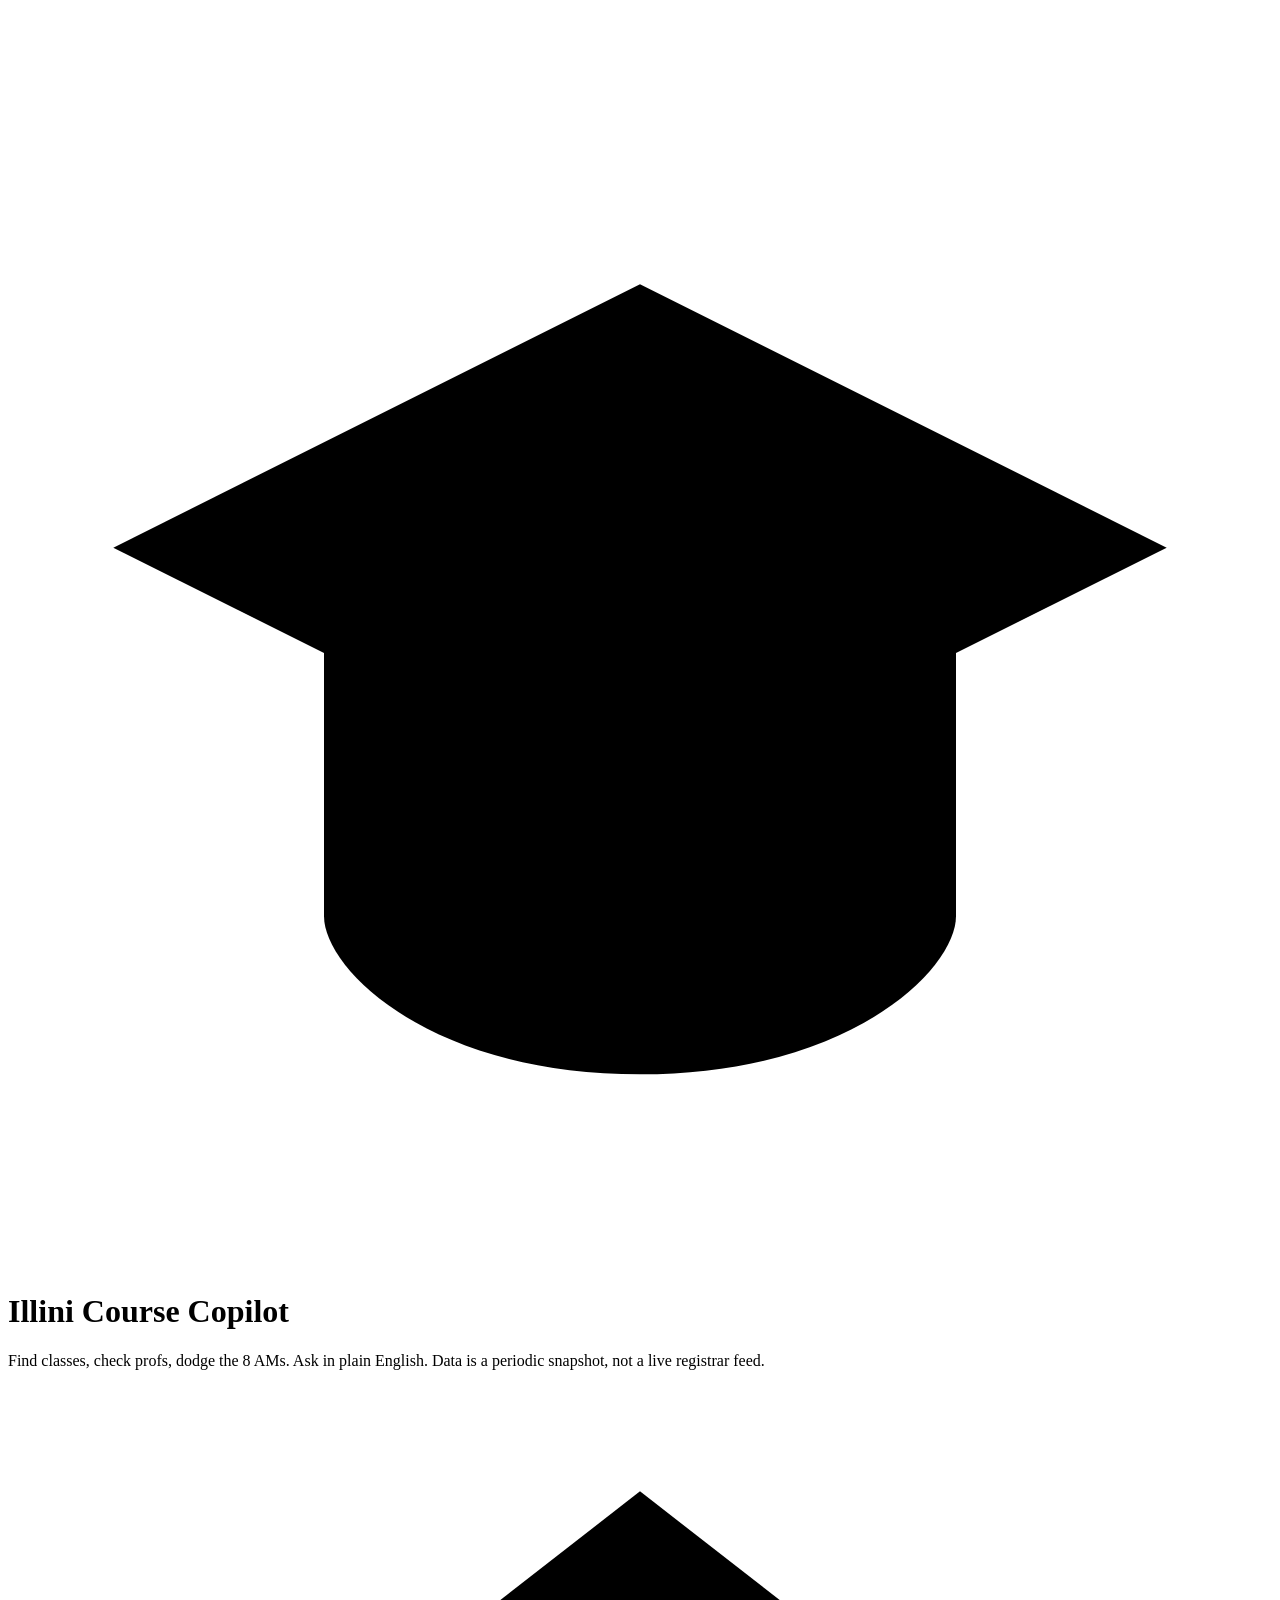
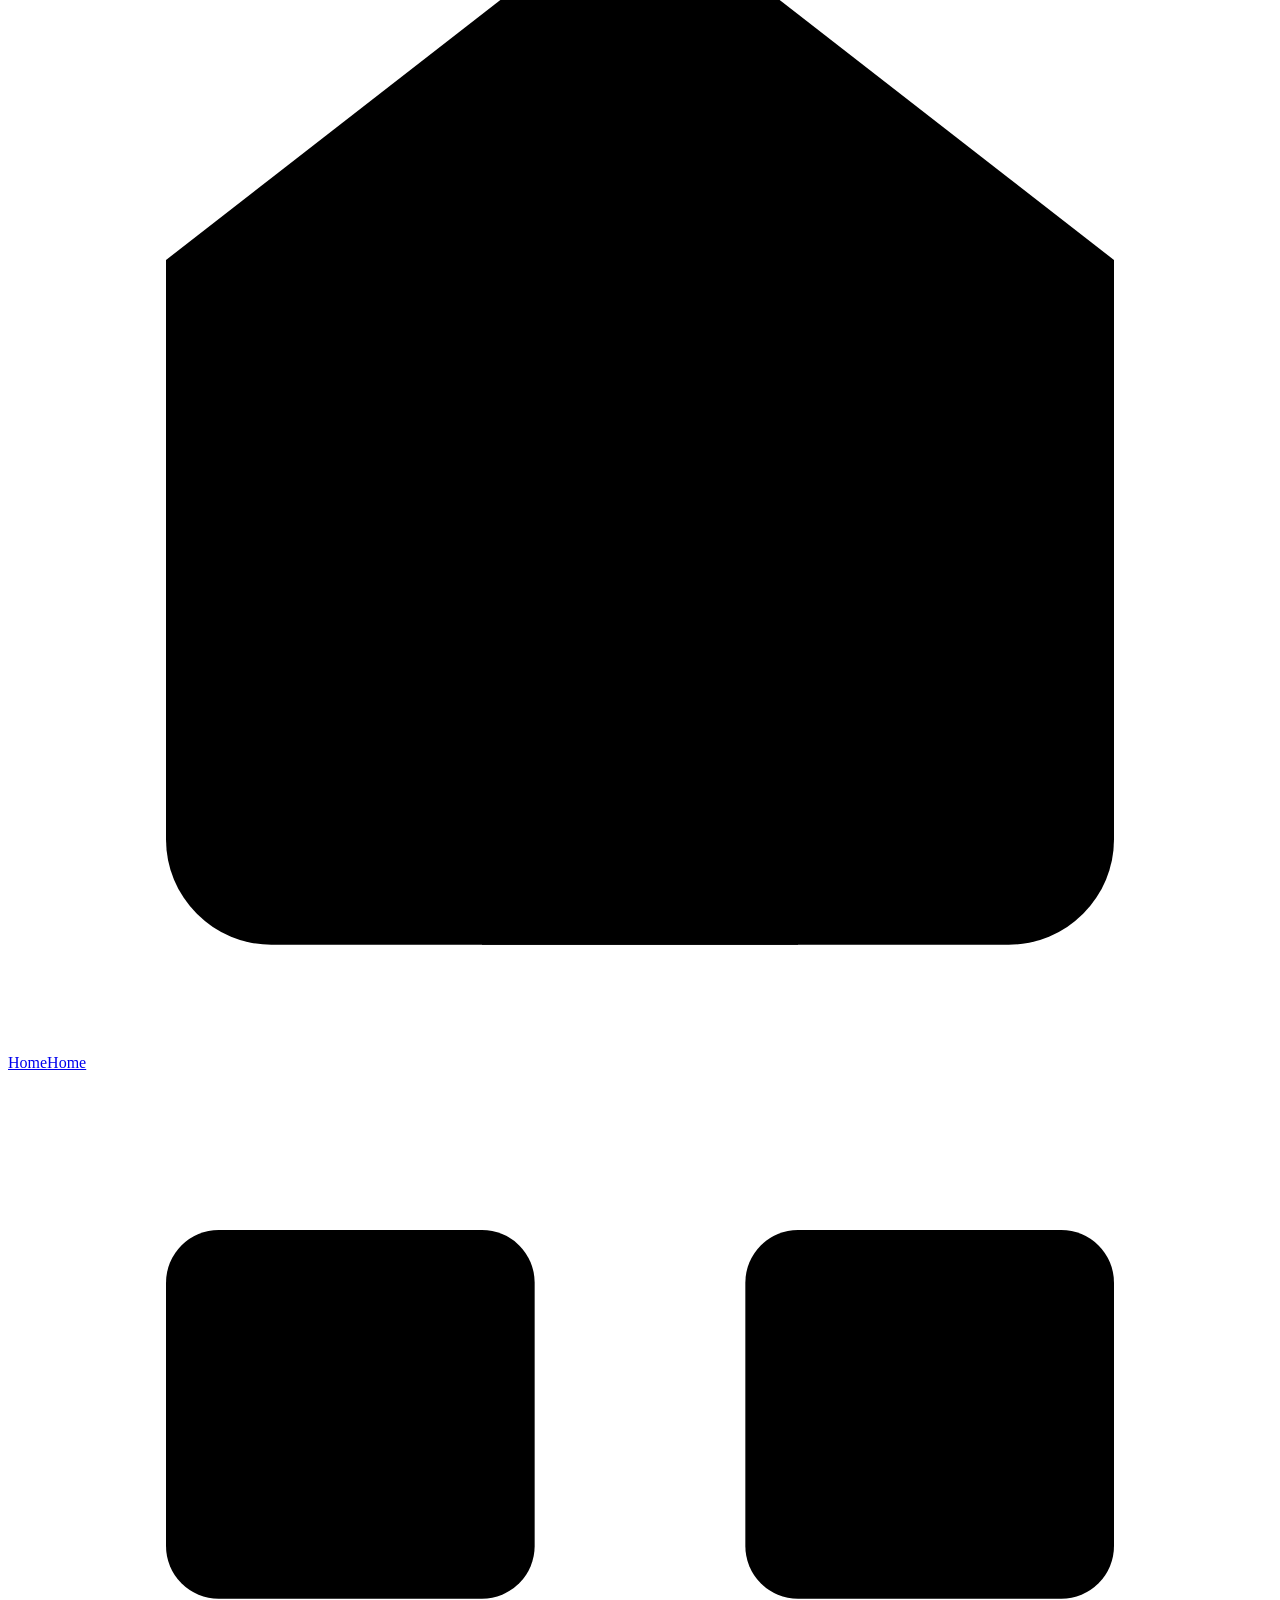
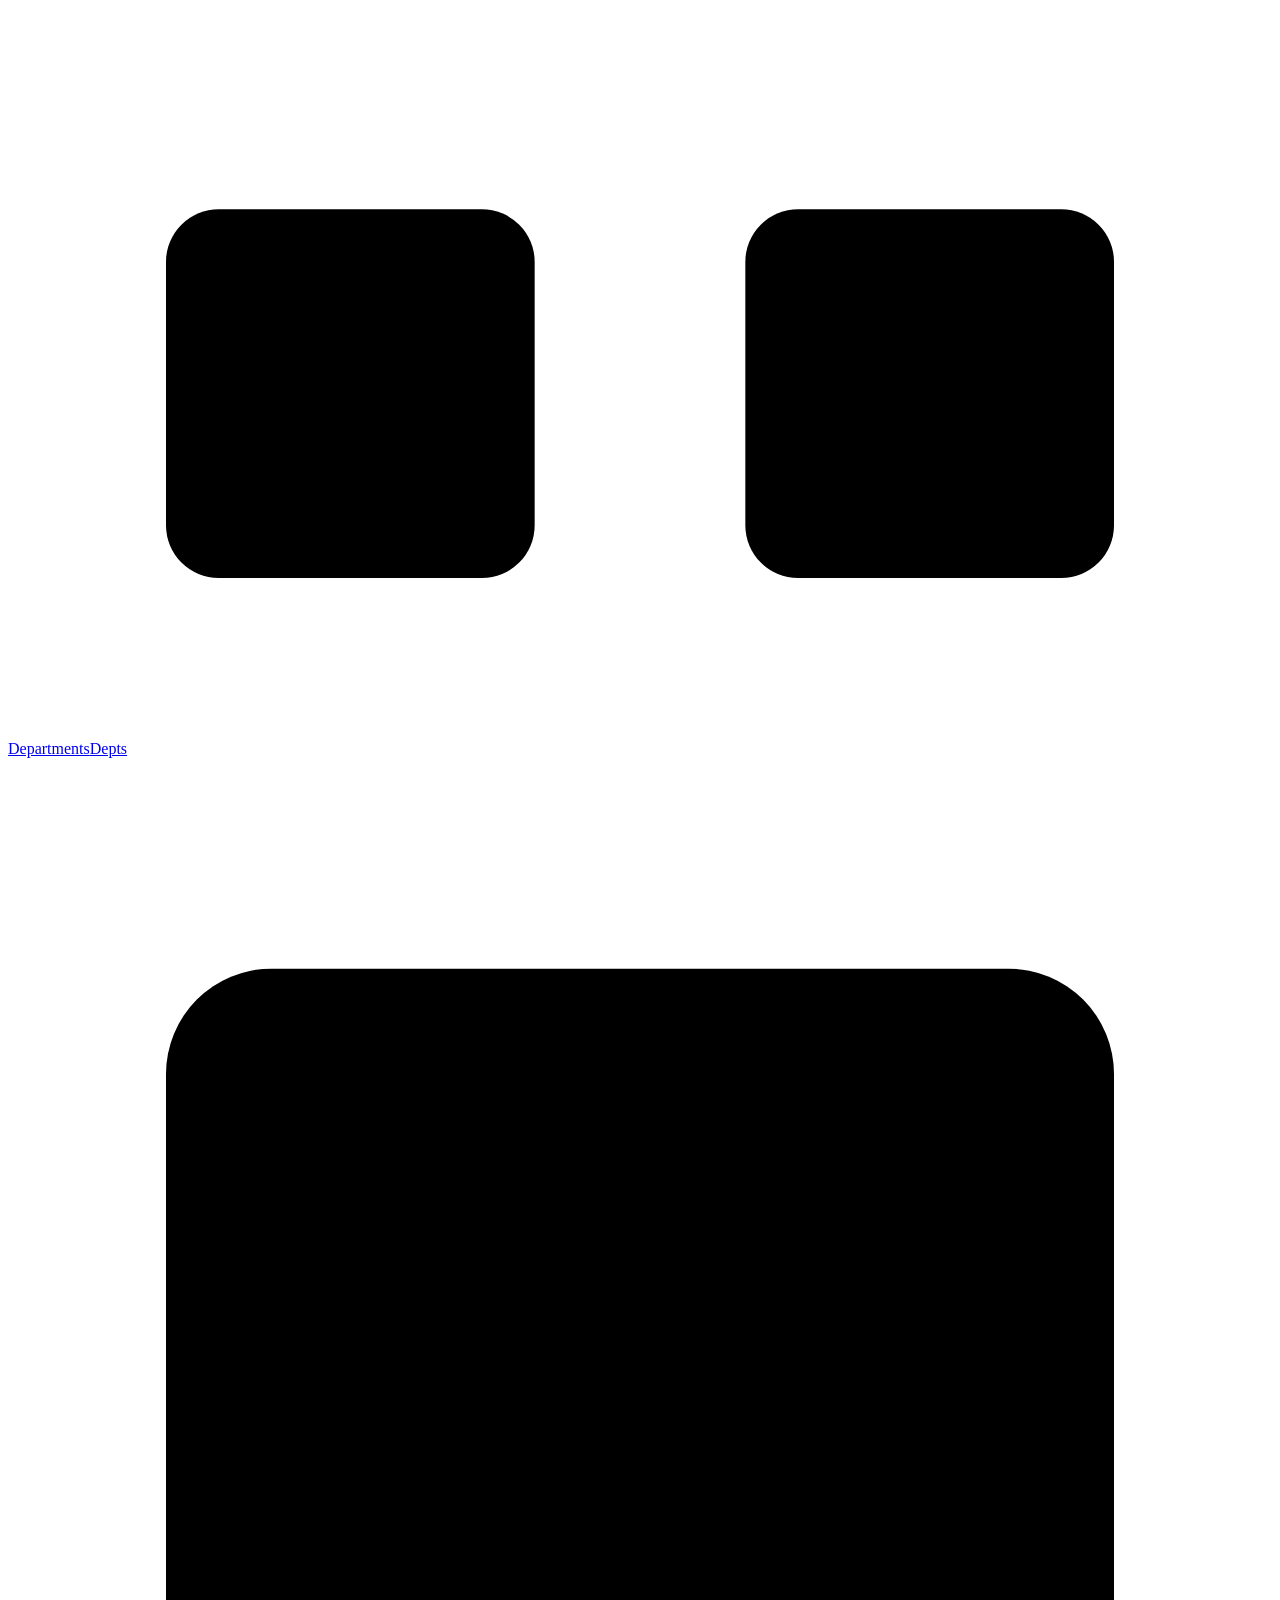
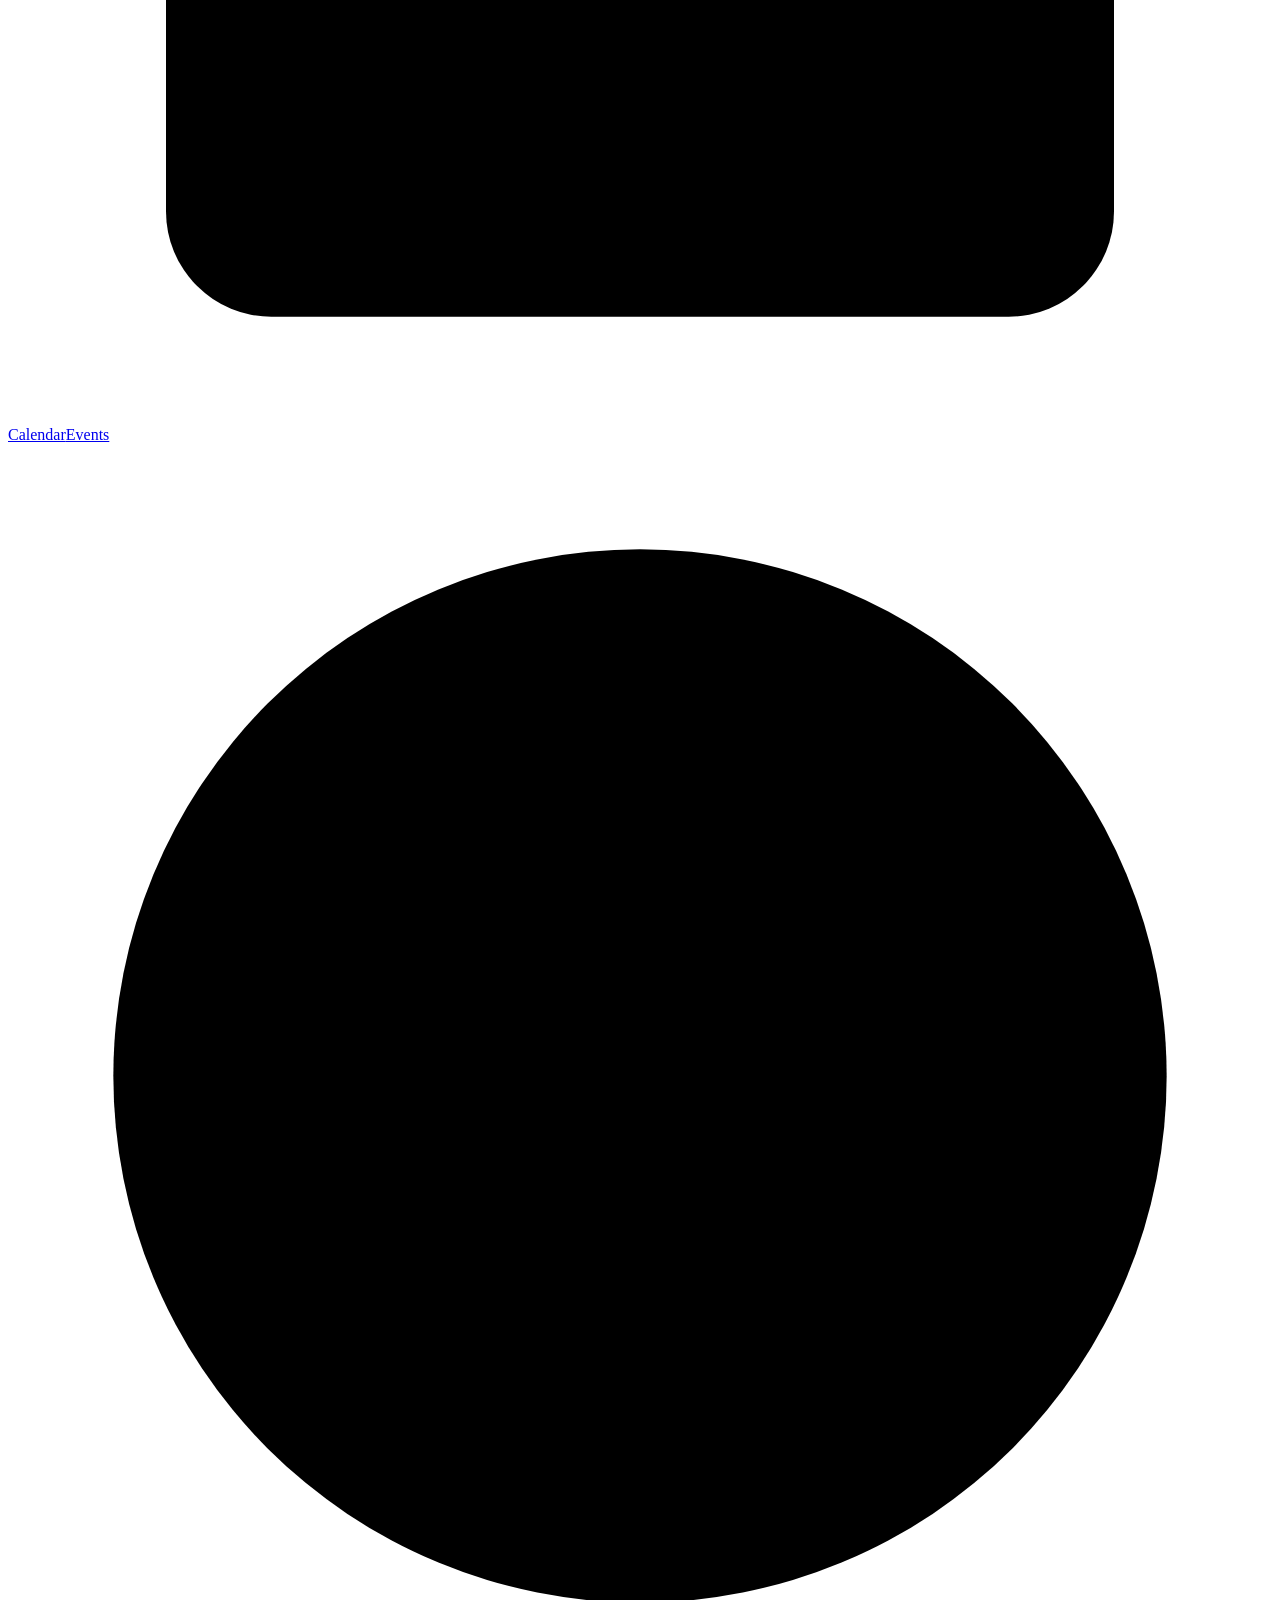
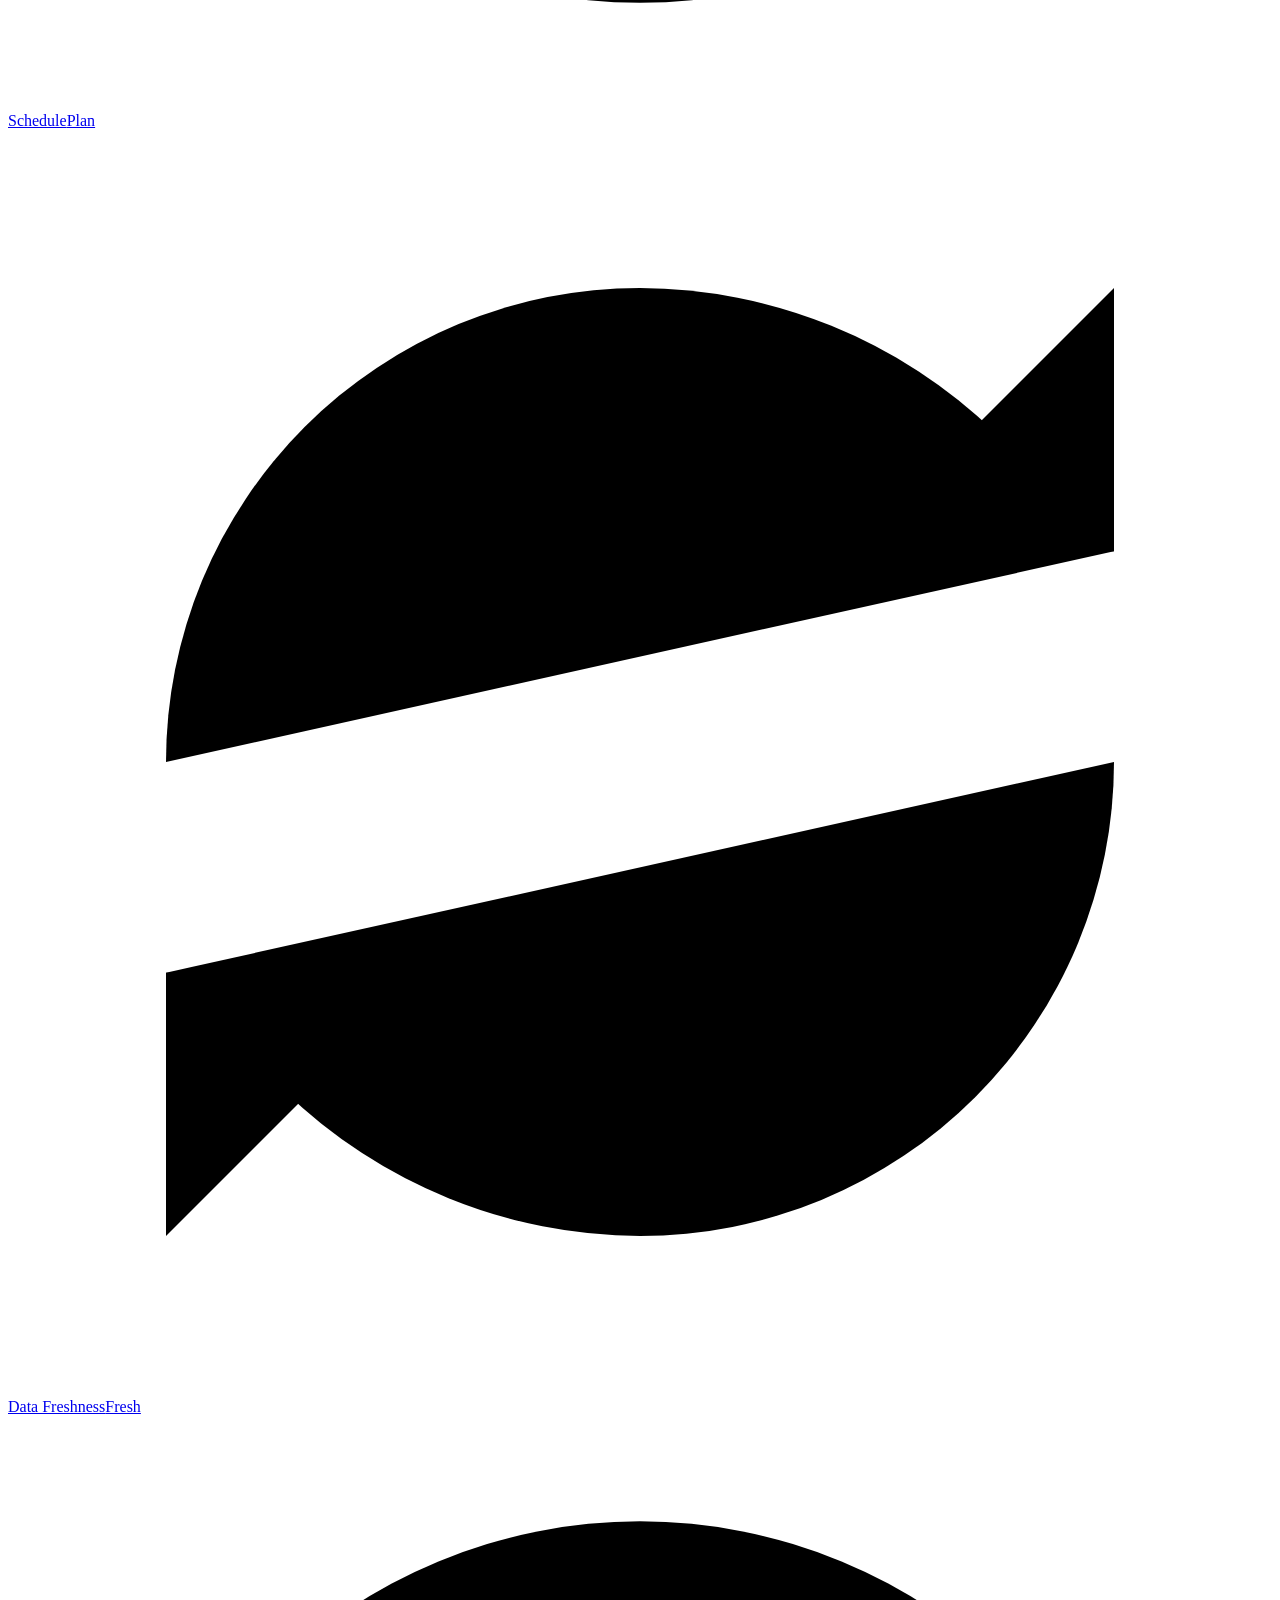
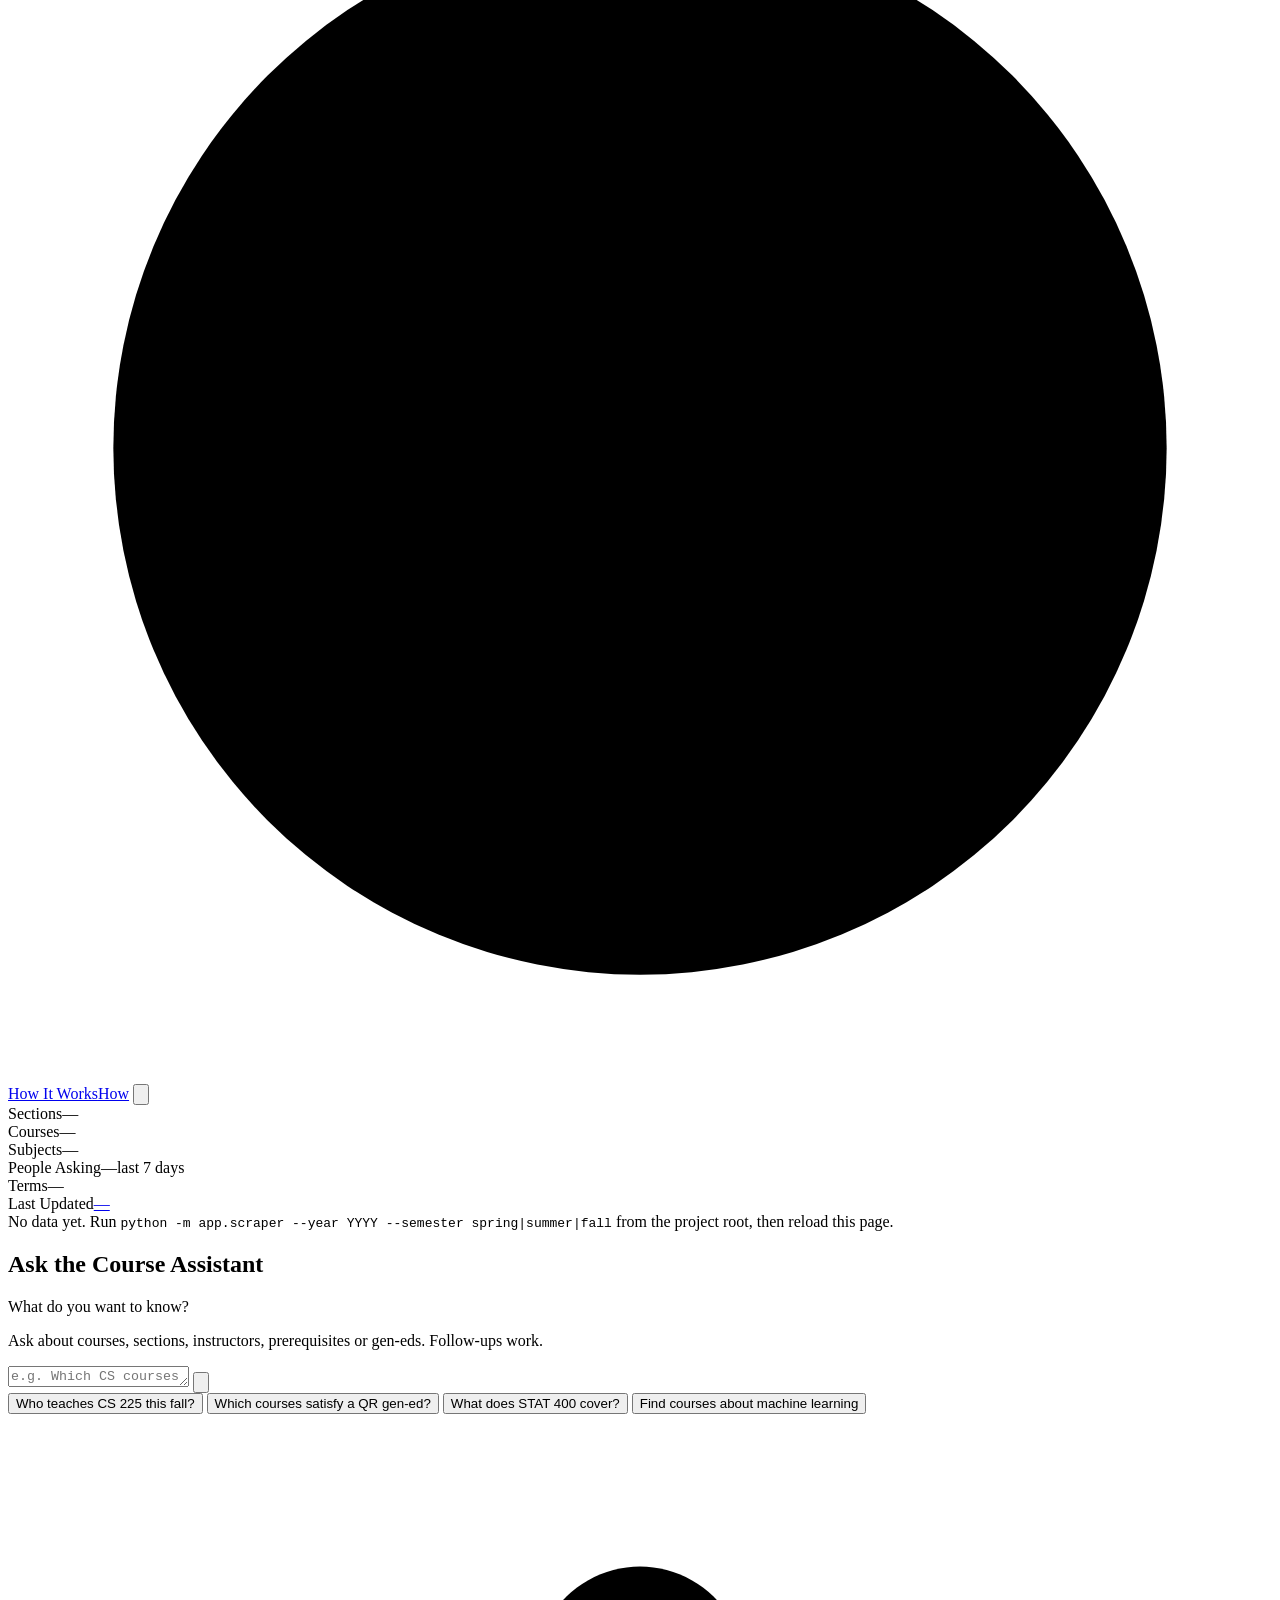
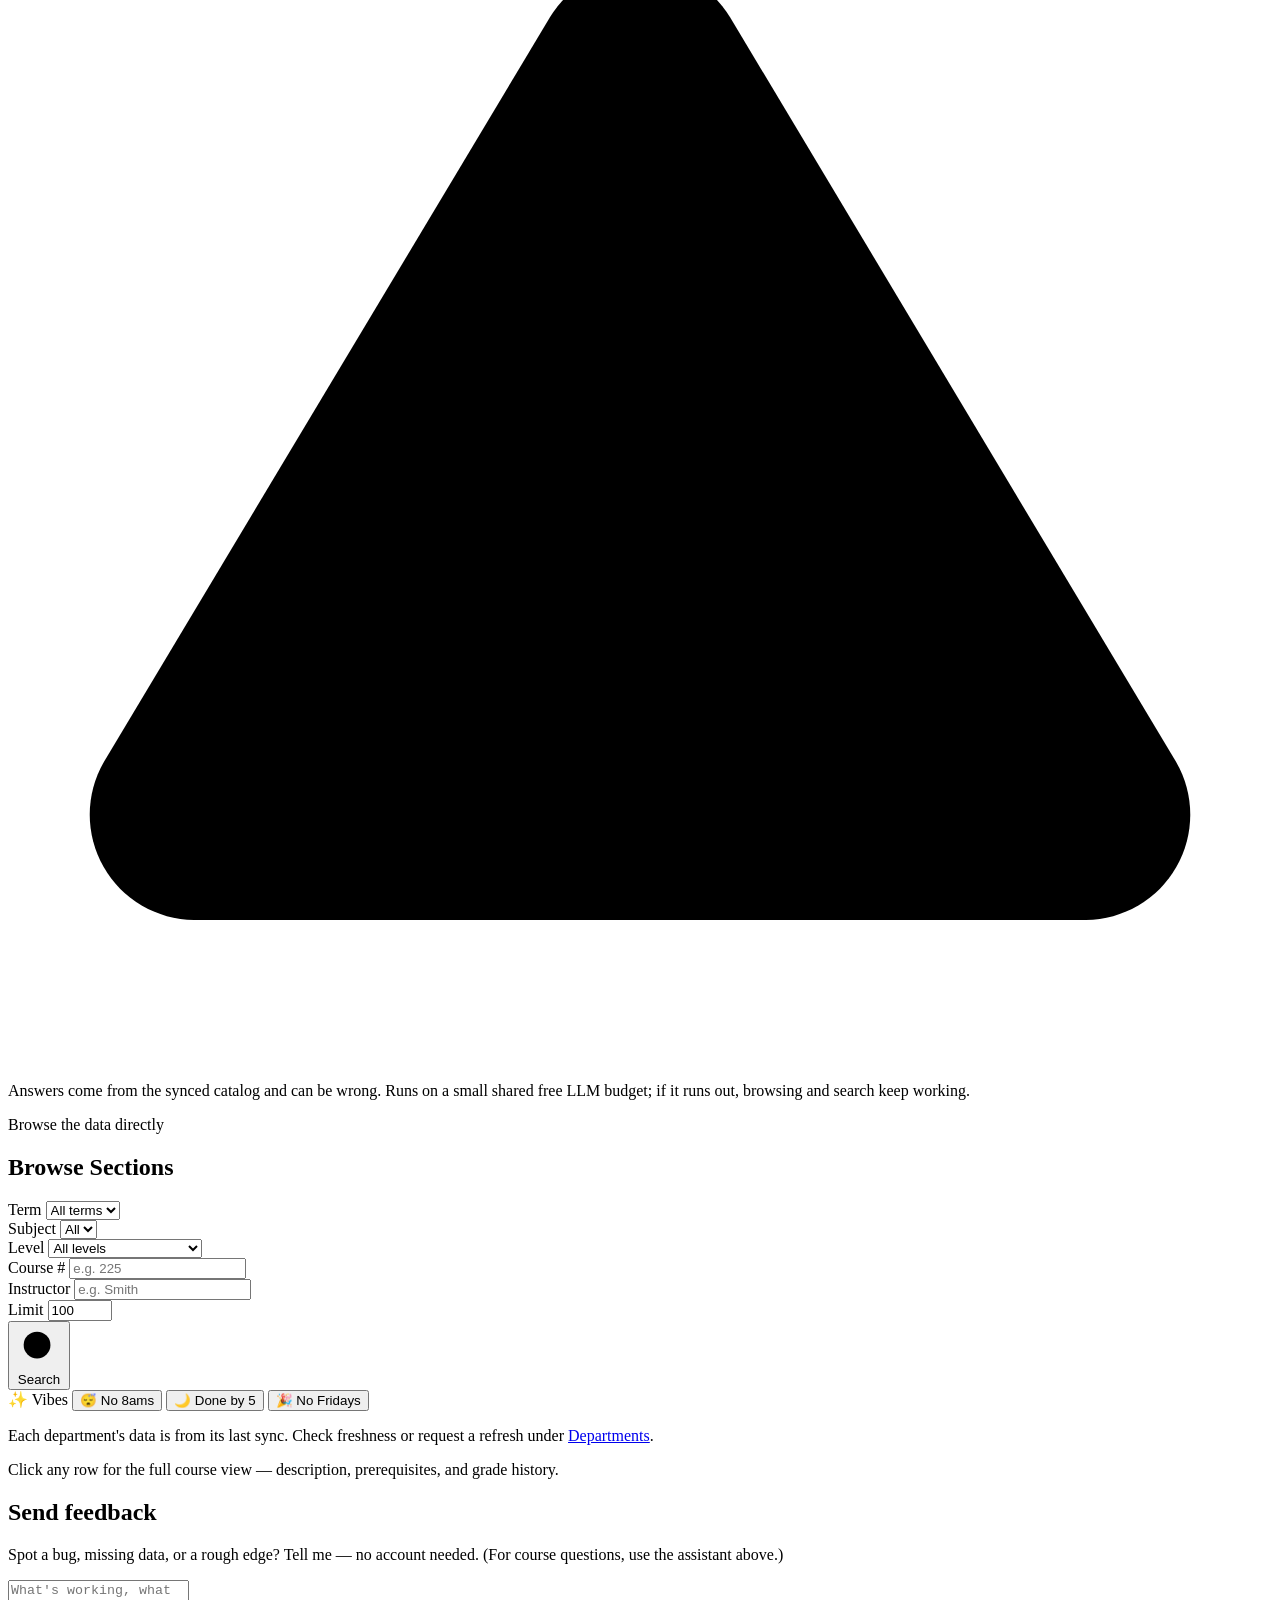
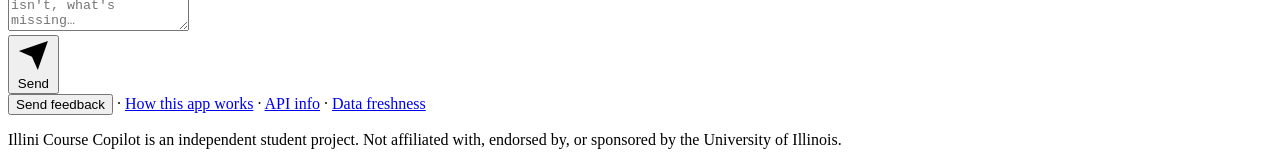
==== commit 2adb5320: "Work out terms from the date and the data instead of hard-coding them app/terms.py now derives the c" ====
--- a/static/index.html
+++ b/static/index.html
@@ -50,7 +50,7 @@
   </div>
 
   <div class="system-note" id="empty-note">
-    No data yet. Run <code>python app/scraper.py --year 2026 --semester fall</code> from the project root, then reload this page.
+    No data yet. Run <code>python -m app.scraper --year YYYY --semester spring|summer|fall</code> from the project root, then reload this page.
   </div>
 
   <section class="panel ask-hero">
